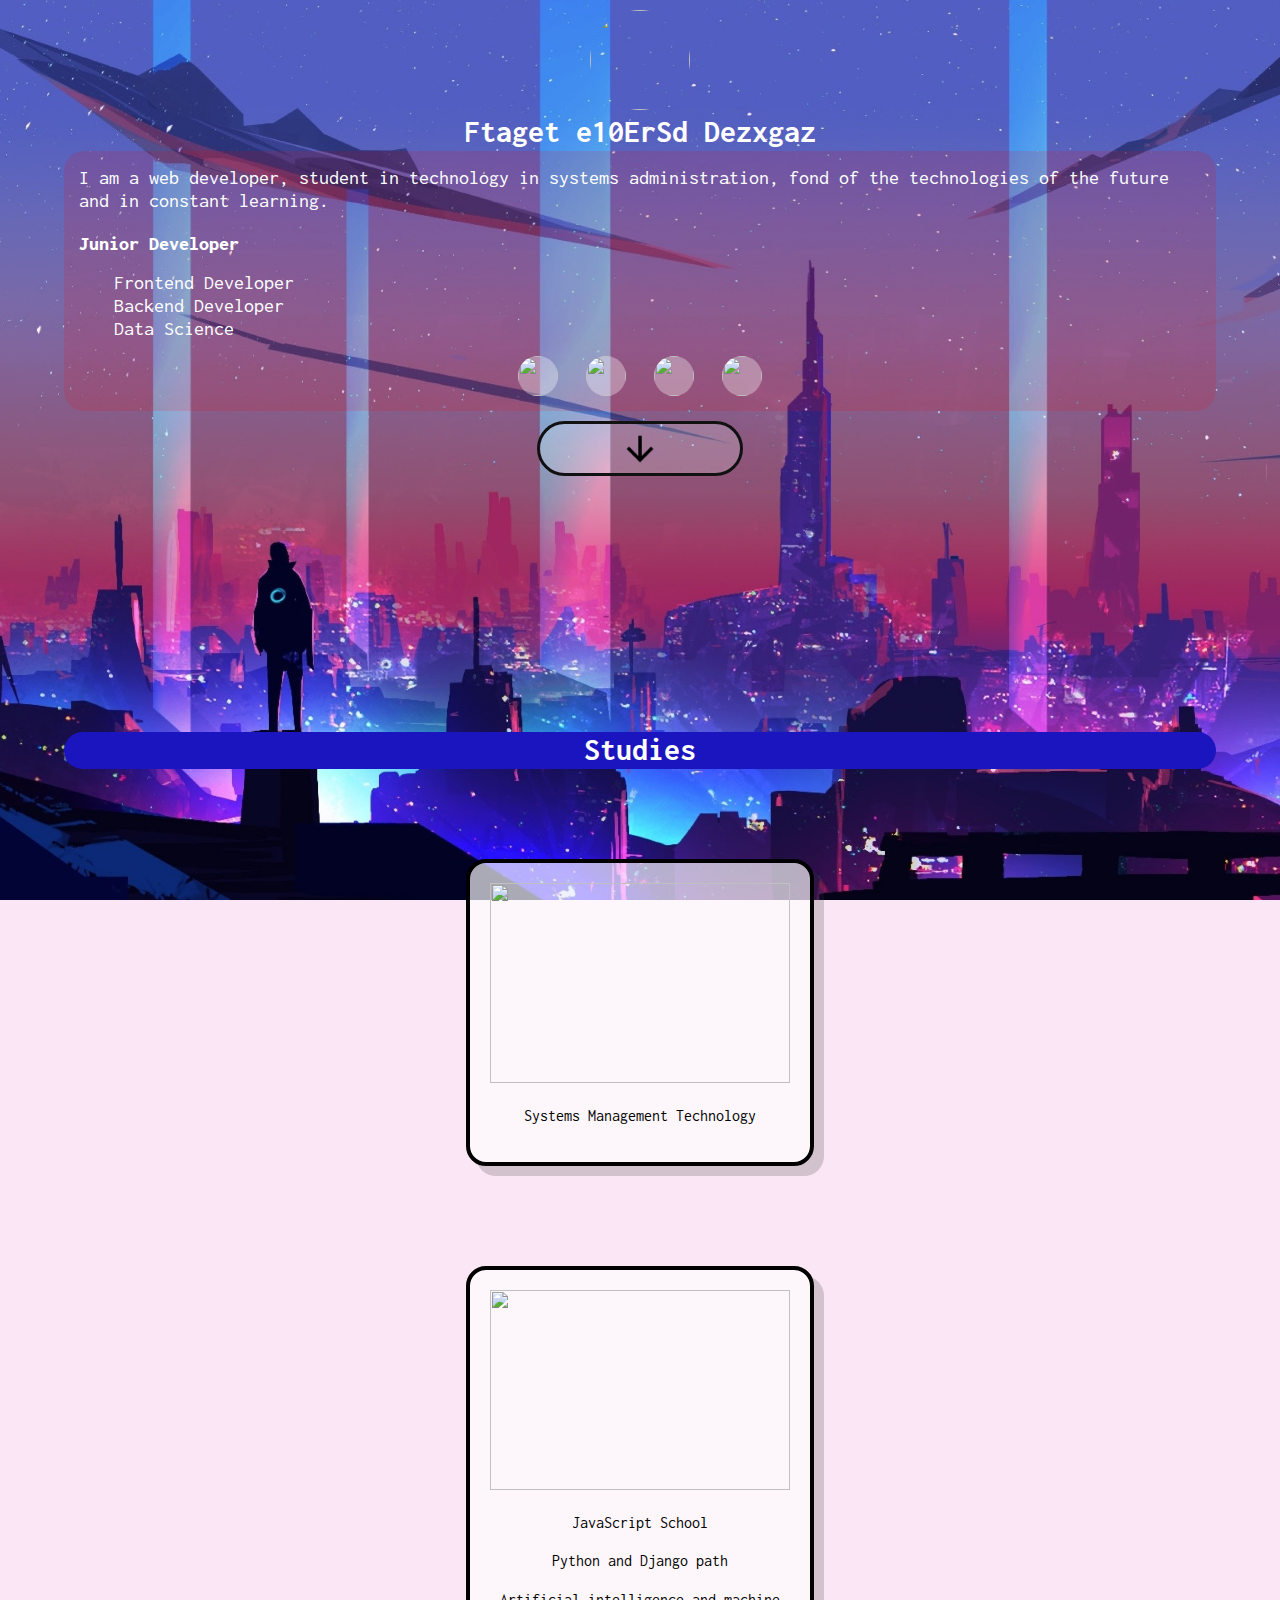
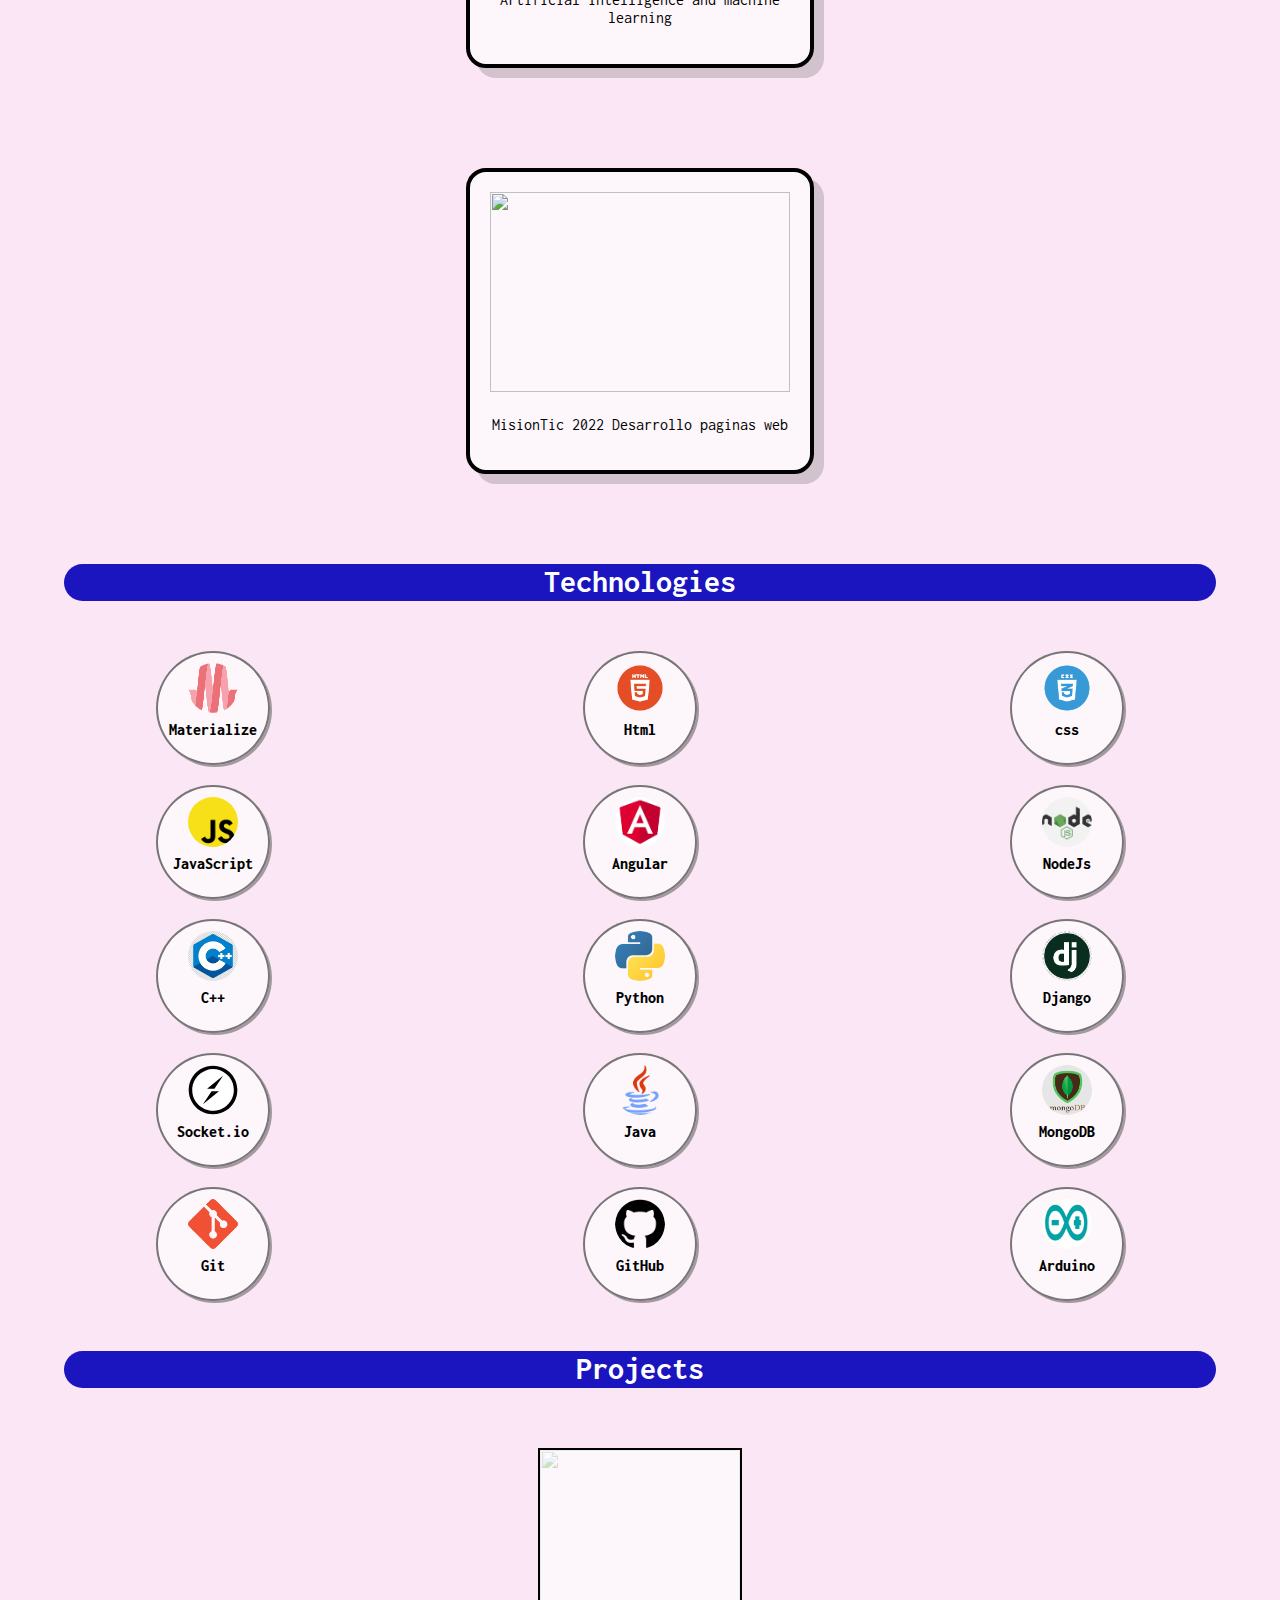
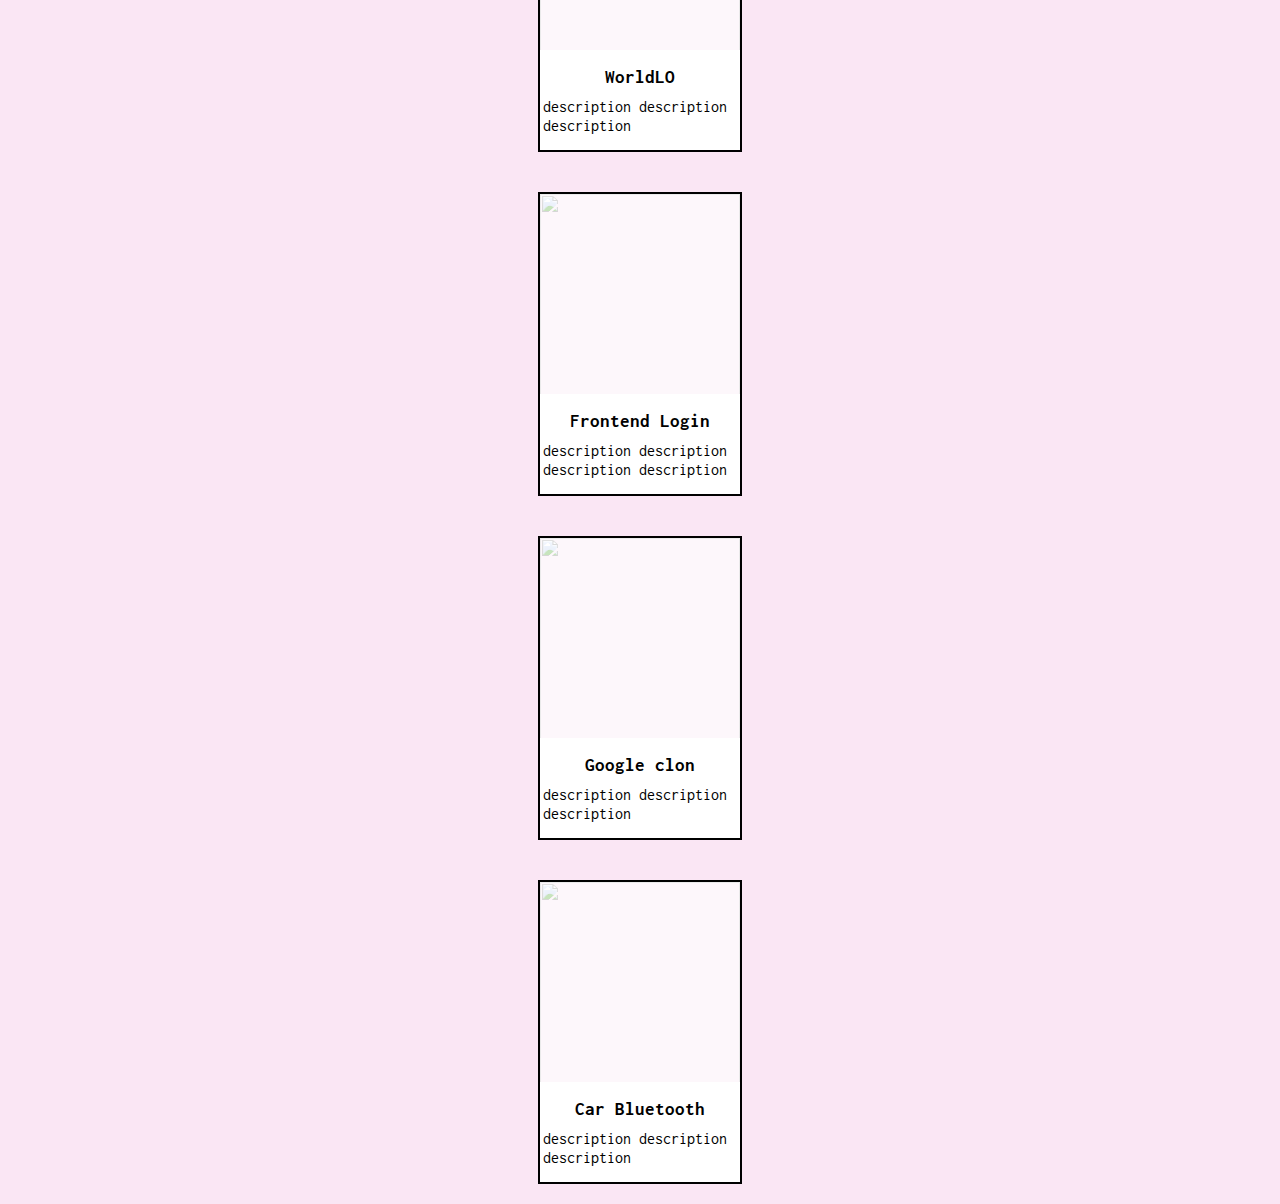
==== index.html @ ae8db6a9 "Segunda actualizacion" ====
<!DOCTYPE html>
<html lang="en">

<head>
  <meta charset="UTF-8" />
  <meta http-equiv="X-UA-Compatible" content="IE=edge" />
  <meta name="viewport" content="width=device-width, initial-scale=1.0" />
  <title>Portafolio</title>
  <meta name="description"
    content="Portafolio of Felipe Gallego, Web developer and actually student of differents universitys and platzi" />
  <meta name="author" content="Felipe Gallego" />
  <meta name="copyright" content="Felipe Gallego" />
  <link rel="stylesheet" href="./css/normalize.css">
  <link rel="stylesheet" href="./css/main.css">
  <link rel="preconnect" href="https://fonts.gstatic.com">
  <link href="https://fonts.googleapis.com/css2?family=Inconsolata:wght@300;400;500;700&display=swap" rel="stylesheet">
</head>

<body>
  <header>
    <div class="presentation">
      <div class="presentation__wallpaper">
        <img src="./Resources/5687474.jpg" alt="">
      </div>

      <div class="presentation__content">
        <div class="presentation__content__top">
          <img
            src="https://external-preview.redd.it/i92PoLGpy946hW84aJT8bLN7tHI4CmF3n9l4j9r4QoA.jpg?auto=webp&s=1ff69bd7dfc0be68f6e6a6dbe15132f126f3ea2c"
            alt="">
          <h1> </h1>
        </div>
        <div class="presentation__content__center">
          <p>I am a web developer, student in technology in systems administration, fond of the technologies of the
            future and in constant learning.</p>
          <p class="Subtitle">Junior Developer</p>
          <ul>
            <li>Frontend Developer</li>
            <li>Backend Developer</li>
            <li>Data Science</li>
          </ul>
          <div class="presentation__content__down">
            <div>
              <a target="_blank" href="https://platzi.com/p/felipegallego/"><img
                  src="https://static.platzi.com/media/avatars/Platzi-f730e65b-e92b-44d3-81c0-5c59c4dc4658.png"
                  alt=""></a>
              <a target="_blank" href="https://twitter.com/SrOpaug"><img
                  src="http://assets.stickpng.com/images/580b57fcd9996e24bc43c53e.png" alt=""></a>
              <a target="_blank" href="https://github.com/felipegallegoramirez"><img
                  src="https://image.flaticon.com/icons/png/512/25/25231.png" alt=""></a>
              <a target="_blank" href="https://www.linkedin.com/in/felipe-gallego-ramirez-116b641a8/"><img
                  src="https://upload.wikimedia.org/wikipedia/commons/thumb/c/ca/LinkedIn_logo_initials.png/768px-LinkedIn_logo_initials.png"
                  alt=""></a>
            </div>
          </div>
        </div>

      </div>
      <div class="flecha">
        <div class="flecha_div">
          <a href="#next">
            <div><img src="./Resources/outline_arrow_downward_black_24dp.png" alt=""></div>
          </a>
        </div>
      </div>
    </div>
  </header>



  <main>
    <section class="studies">
      <h1 id="next" class="title--sections">Studies</h1>
      <div class="studies__containers">
        <div>
          <div>
            <img
              src="https://upload.wikimedia.org/wikipedia/commons/thumb/7/76/Logo_del_Polit%C3%A9cnico_Grancolombiano.svg/1200px-Logo_del_Polit%C3%A9cnico_Grancolombiano.svg.png"
              alt="">
            <p>Systems Management Technology</p>
          </div>
        </div>
        <div>
          <div>
            <img src="https://miro.medium.com/max/3840/1*rrRcaZKZsjerUveQqTSx7A.png" alt="">
            <p>JavaScript School</p>
            <p>Python and Django path</p>
            <p>Artificial intelligence and machine learning</p>
          </div>
        </div>
        <div>
          <div>
            <img
              src="https://media-exp1.licdn.com/dms/image/C4E0BAQF6-sFe3zup7g/company-logo_200_200/0/1519889288046?e=2159024400&v=beta&t=d3ztFXNifqJKcM8af3lIqfwJxwmlXpK3NbrlP4_4g4Q"
              alt="">
            <p>MisionTic 2022 Desarrollo paginas web</p>
          </div>
        </div>
      </div>
    </section>

    <section class="technologies">
      <h1 class="title--sections">Technologies</h1>
      <div class="technologies_container">
        <div>
          <img src="./Resources/Iconos/materialize-logo-0FCAD8A6F8-seeklogo.com.png" alt="">
          <p>Materialize</p>
        </div>
        <div>
          <img src="./Resources/Iconos/descargar.png" alt="">
          <p>Html</p>
        </div>
        <div>
          <img src="./Resources/Iconos/descargar (2).png" alt="">
          <p>css</p>
        </div>
        <div>
          <img src="./Resources/Iconos/480px-Unofficial_JavaScript_logo_2.svg.png" alt="">
          <p>JavaScript</p>
        </div>
        <div>
          <img src="./Resources/Iconos/descargar (1).png" alt="">
          <p>Angular</p>
        </div>
        <div>
          <img src="./Resources/Iconos/node-js-736399_960_720.png" alt="">
          <p>NodeJs</p>
        </div>
        <div>
          <img src="./Resources/Iconos/a2dc3249364449a49f01a6275d277b8c.jpg" alt="">
          <p>C++</p>
        </div>
        <div>
          <img src="./Resources/Iconos/768px-Python-logo-notext.svg.png" alt="">
          <p>Python</p>
        </div>
        <div>
          <img
            src="./Resources/Iconos/gratis-png-django-desarrollo-web-framework-web-python-software-framework-django-thumbnail.png"
            alt="">
          <p>Django</p>
        </div>
        <div>
          <img src="./Resources/Iconos/socket-io.svg" alt="">
          <p>Socket.io</p>
        </div>
        <div>
          <img src="./Resources/Iconos/226777.png" alt="">
          <p>Java</p>
        </div>
        <div>
          <img src="./Resources/Iconos/mongodb-java-spring.jpg" alt="">
          <p>MongoDB</p>
        </div>
        <div>
          <img src="./Resources/Iconos/Logo-de-Git.png" alt="">
          <p>Git</p>
        </div>
        <div>
          <img src="./Resources/Iconos/25231.png" alt="">
          <p>GitHub</p>
        </div>
        <div>
          <img src="./Resources/Iconos/arduino-logo.jpg" alt="">
          <p>Arduino</p>
        </div>
      </div>
    </section>


    <section class="projects">
      <h1 class="title--sections">Projects</h1>
      <div class="projects__container">



        <div class="projects__container__card">
          <div class="card--image">
            <img src="https://image.shutterstock.com/image-vector/img-file-document-icon-260nw-1356823577.jpg" alt="">
          </div>

          <a href="">
            <div class="card--content">
              <div class="card--content__div">
                <h3>WorldLO</h3>
                <p>description description description</p>
                <div>
                  <img src="./Resources/Iconos/descargar (1).png" alt="">
                  <img src="./Resources/Iconos/materialize-logo-0FCAD8A6F8-seeklogo.com.png" alt="">
                  <img src=" ./Resources/Iconos/node-js-736399_960_720.png" alt="">
                  <img src="./Resources/Iconos/mongodb-java-spring.jpg" alt="">
                  <img src="./Resources/Iconos/socket-io.svg" alt="">
                </div>
              </div>
            </div>
          </a>
        </div>


        <div class="projects__container__card">
          <div class="card--image">
            <img src="https://image.shutterstock.com/image-vector/img-file-document-icon-260nw-1356823577.jpg" alt="">
          </div>

          <a href="">
            <div class="card--content">
              <div class="card--content__div">
                <h3>Frontend Login</h3>
                <p>description description description description</p>
                <div>
                  <img src="./Resources/Iconos/descargar.png" alt="">
                  <img src="./Resources/Iconos/descargar (2).png" alt="">
                  <img src="./Resources/Iconos/480px-Unofficial_JavaScript_logo_2.svg.png" alt="">
                </div>
              </div>
            </div>
          </a>
        </div>


        <div class="projects__container__card">
          <div class="card--image">
            <img src="https://image.shutterstock.com/image-vector/img-file-document-icon-260nw-1356823577.jpg" alt="">
          </div>

          <a href="">
            <div class="card--content">
              <div class="card--content__div">
                <h3>Google clon</h3>
                <p>description description description</p>
                <div>
                  <img src="./Resources/Iconos/descargar.png" alt="">
                  <img src="./Resources/Iconos/descargar (2).png" alt="">
                </div>
              </div>
            </div>
          </a>
        </div>


        <div class="projects__container__card">
          <div class="card--image">
            <img src="https://image.shutterstock.com/image-vector/img-file-document-icon-260nw-1356823577.jpg" alt="">
          </div>

          <a href="">
            <div class="card--content">
              <div class="card--content__div">
                <h3>Car Bluetooth</h3>
                <p>description description description</p>
                <div>
                  <img src="./Resources/Iconos/arduino-logo.jpg" alt="">
                </div>
              </div>
            </div>
          </a>
        </div>

      </div>
    </section>

    <section></section>

  </main>
  <footer>

  </footer>
</body>

</html>
---- css/main.css ----
* {
  scroll-behavior: smooth;
}
body {
  font-family: "Inconsolata", monospace;
  background-color: #d941b022;
}
body::-webkit-scrollbar {
  width: 0px;
}
.presentation {
  width: 100%;
  text-align: center;
}

.presentation__wallpaper {
  height: 100%;
  width: 100%;
  z-index: -20;
  position: absolute;
}

.presentation__wallpaper img {
  width: 100%;
  height: 100%;
  object-fit: cover;
}

.presentation__content {
  width: 90%;
  padding: 10px 20px;
  margin: auto;
}
.presentation__content p{
  margin: 5px;
}

.presentation__content__top {
  text-align: center;
}

.presentation__content__top h1::before {
  animation: texto 3s;
  content: "Ftaget e10ErSd Dezxgaz";
  animation-fill-mode: forwards;
}
@keyframes texto {
  10% {
    content: "Ftaget e10ErSd Dezxgaz";
  }
  20% {
    content: "Fetjhz 0abOueC Fgwmfez";
  }
  30% {
    content: "FelU56 sAxfmAc Fgwurez";
  }
  40% {
    content: "Felihz Budmlgh Fgoirez";
  }
  50% {
    content: "Felipz Z9jPuOH Fkmirez";
  }
  60% {
    content: "Felipe Pkm2idv Tamirez";
  }
  70% {
    content: "Felipe M5306I8 Ramirez";
  }
  80% {
    content: "Felipe Gadmeho Ramirez";
  }
  90% {
    content: "Felipe Galrtgo Ramirez";
  }
  100% {
    content: "Felipe Gallego Ramirez";
  }
}
.presentation__content__top img {
  width: 100px;
  height: 100px;
  border-radius: 50%;
}
.presentation__content__top h1 {
  margin: 0px 20px 0px 20px;
  color: #fff;
}

.presentation__content__center {
  background-color: rgba(255, 0, 0, 0.133);
  border-radius: 20px;
  padding: 10px;
  text-align: start;
}

.presentation__content__center p {
  font-size: 20px;
  color: white;
  margin-block-end: 20px;
}
.presentation__content__center .Subtitle {
  font-weight: 800;
  margin-block-end: 10px;
}

.presentation__content__center ul li {
  font-size: 20px;
  color: white;

  list-style: none;
}
.presentation__content__down {
  text-align: center;
}

.presentation__content__down div img {
  border-radius: 50%;
  width: 40px;
  height: 40px;
  background-color: #fff5;
  margin: 0px 10px;
}

.flecha_div {
  padding: 0px;
  text-align: center;
  margin: 0px;
}
.flecha_div div {
  width: 200px;
  margin: auto;
  background-color: #fff3;
  border-radius: 40px;
  border: 3px solid #111;
  animation-duration: 4s;
  animation-name: flechas;
  animation-iteration-count: infinite;
}

.flecha_div img {
  margin-top: 5px;
  width: 40px;
  height: 40px;
  border-radius: 20px;
  background-color: none;
}

@keyframes flechas {
  50% {
    transform: translateY(40px);
  }
  100% {
    transform: translateY(0px);
  }
}

.studies {
  margin-top: 20%;
  text-align: center;
}

.studies__containers {
  display: grid;
  grid-template-columns: repeat(1, 1fr);
}

.studies__containers div div img {
  height: 200px;
  max-width: 300px;
  width: 100%;
}
.studies__containers div div p {
  margin-top: 20px;
}
.studies__containers div div {
  border: 4px solid black;
  max-width: 300px;
  width: 80%;
  margin: 50px auto;
  padding: 20px;
  border-radius: 20px;
  box-shadow: 10px 10px #3333;
  background-color: #fffa;
}
.technologies {
  text-align: center;
}
.title--sections {
  width: 90%;
  background-color: #1B15BF;
  color: white;
  border-radius: 20px;
  margin: 40px auto;
}

.technologies_container {
  display: grid;
  grid-template-columns: repeat(3, 5fr);
}

.technologies_container div {
  margin: 10px auto;
  width: 110px;
  height: 110px;
  border-radius: 50%;
  border: 2px solid #333a;
  box-shadow: 2px 2px #5558;
  background-color: #fffa;
}

.technologies_container div img {
  margin-top: 10px;
  width: 50px;
  height: 50px;
  border-radius: 50%;
}

.technologies_container div p {
  margin: 0px;
  margin-top: 4px;
  font-weight:800;
}

.projects {
  text-align: center;
}

.projects__container{
  display: grid;
  grid-template-columns: repeat(1s, 5fr);
}
a{
  text-decoration: none;
  color: black;
}
.projects__container__card {
margin: 20px auto;
width: 200px;
height: 300px;
border: 2px solid black;
background-color: #fffa;
transition:1s all;
}

.projects__container__card .card--image {
  position: absolute;
  width: 200px;
  height: 300px;
  z-index: -100;
}

.projects__container__card .card--image img{
  margin: 0px;
  width: 100%;
  height: 100%;
  object-fit: cover;
}

.projects__container__card .card--content{
  height: 100%;
  width: 100%;
  display: flex;
  align-items: stretch;
  justify-content: flex-end;
  flex-direction: column;
  text-align: start;
  cursor: pointer;

}

.projects__container__card .card--content div{
  transition:1s all;
  padding: 17px 3px;
  box-sizing: border-box;
  background-color: #fff;
  overflow: hidden;
  max-height: 100px;
}

.projects__container__card .card--content h3{
  display: block;
  margin: 0px;
  text-align: center;
}
.projects__container__card .card--content p{
  display: block;
  margin: 0px;
  margin-top: 10px;
}

.projects__container__card:hover .card--content .card--content__div{
  height: 70%;
  max-height: 135px;
}
.projects__container__card:hover{
  background: linear-gradient(to bottom, #0001, #000a);;
}
.projects__container__card .card--content .card--content__div div{
  margin: auto;
}

.projects__container__card .card--content .card--content__div div img{
  width: 30px;
  height:30px;
  margin: auto;
}
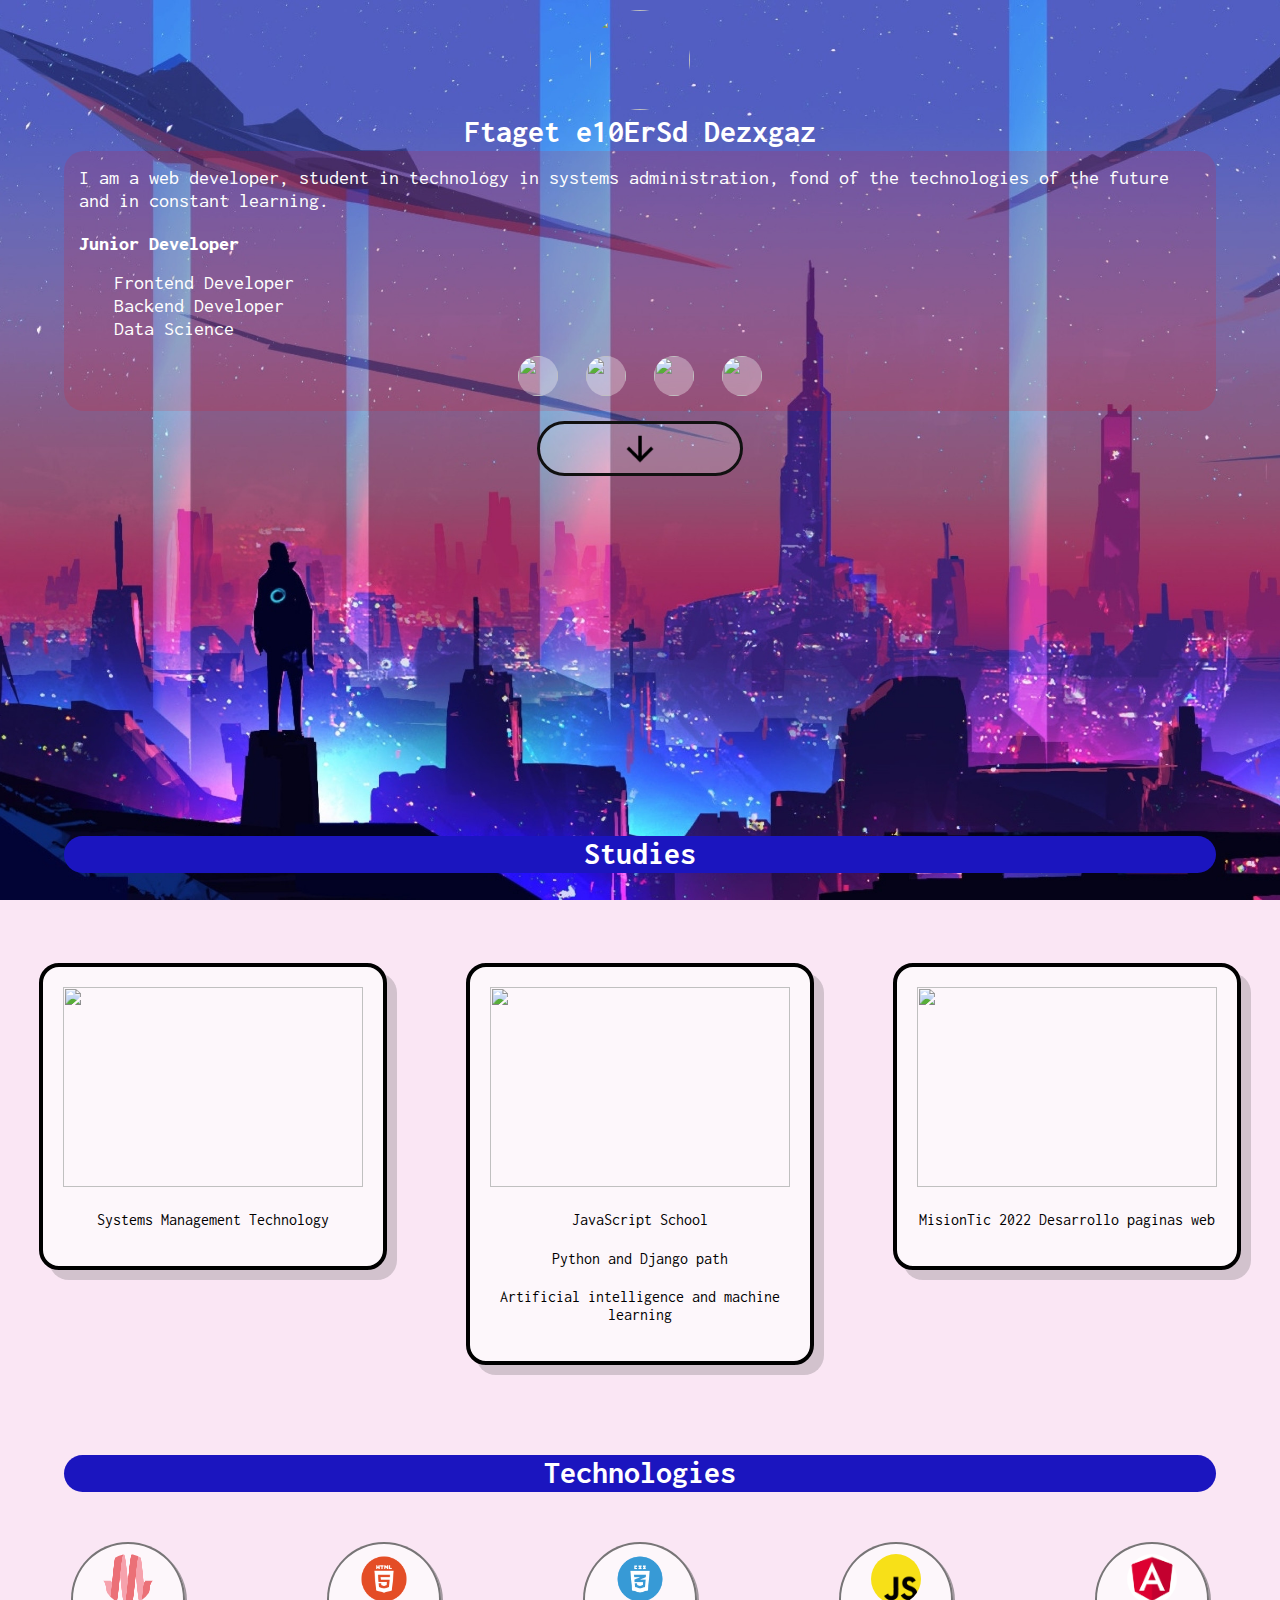
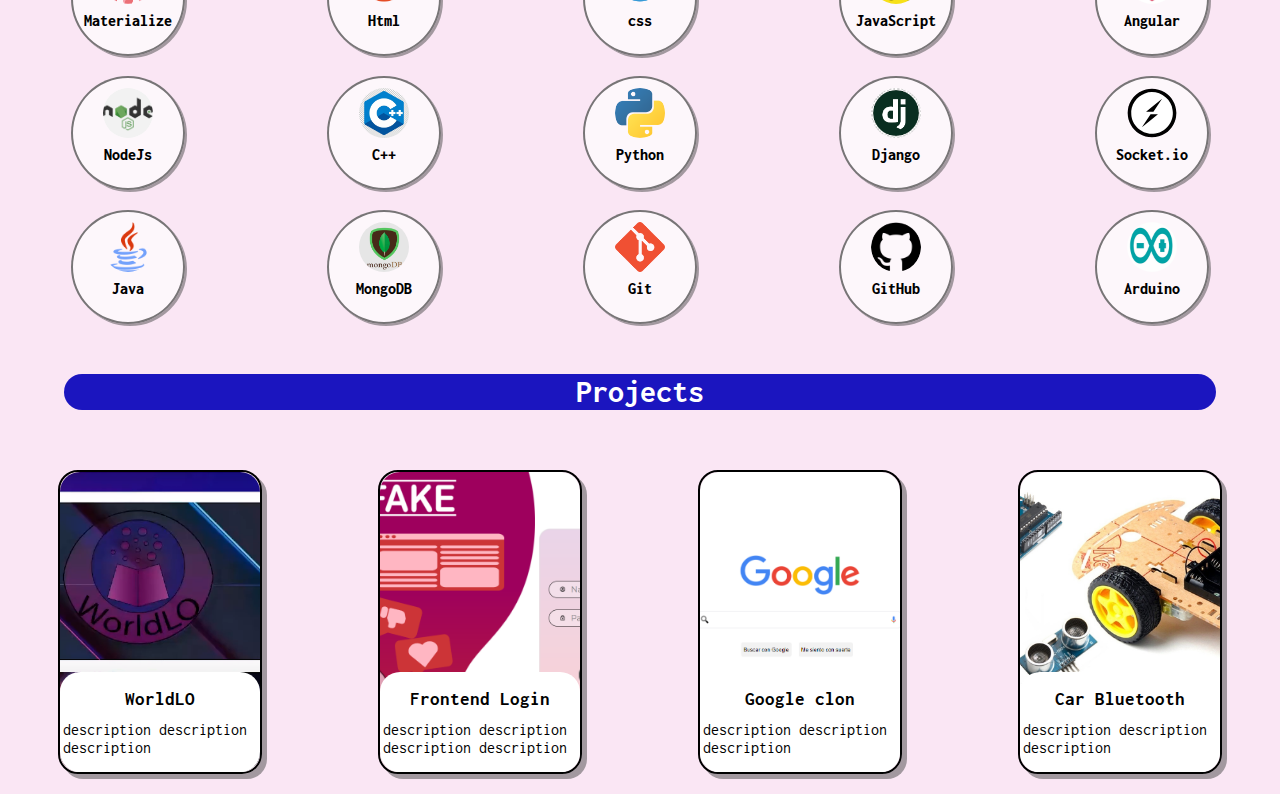
==== commit b793858a: "Final V1" ====
--- a/index.html
+++ b/index.html
@@ -70,7 +70,7 @@
 
   <main>
     <section class="studies">
-      <h1 id="next" class="title--sections">Studies</h1>
+      <h1 id="next" class="title--sections first">Studies</h1>
       <div class="studies__containers">
         <div>
           <div>
@@ -176,10 +176,10 @@
 
         <div class="projects__container__card">
           <div class="card--image">
-            <img src="https://image.shutterstock.com/image-vector/img-file-document-icon-260nw-1356823577.jpg" alt="">
-          </div>
-
-          <a href="">
+            <img src="./Resources/Proyectos/Captura de pantalla 2021-06-22 230929.png" alt="">
+          </div>
+
+          <a target="_blank" href="https://github.com/felipegallegoramirez/WorldLO">
             <div class="card--content">
               <div class="card--content__div">
                 <h3>WorldLO</h3>
@@ -199,10 +199,10 @@
 
         <div class="projects__container__card">
           <div class="card--image">
-            <img src="https://image.shutterstock.com/image-vector/img-file-document-icon-260nw-1356823577.jpg" alt="">
-          </div>
-
-          <a href="">
+            <img src="Resources/Proyectos/Captura de pantalla 2021-06-22 230628.png" alt="">
+          </div>
+
+          <a  target="_blank" href="https://felipegallegoramirez.github.io/Frontend-Noob/">
             <div class="card--content">
               <div class="card--content__div">
                 <h3>Frontend Login</h3>
@@ -220,10 +220,10 @@
 
         <div class="projects__container__card">
           <div class="card--image">
-            <img src="https://image.shutterstock.com/image-vector/img-file-document-icon-260nw-1356823577.jpg" alt="">
-          </div>
-
-          <a href="">
+            <img src="Resources/Proyectos/Captura de pantalla 2021-06-22 230530.png" alt="">
+          </div>
+
+          <a target="_blank" href="https://felipegallegoramirez.github.io/Google-Clon/">
             <div class="card--content">
               <div class="card--content__div">
                 <h3>Google clon</h3>
@@ -240,10 +240,10 @@
 
         <div class="projects__container__card">
           <div class="card--image">
-            <img src="https://image.shutterstock.com/image-vector/img-file-document-icon-260nw-1356823577.jpg" alt="">
-          </div>
-
-          <a href="">
+            <img src="/Resources/Proyectos/Kit2WDC.jpg" alt="">
+          </div>
+
+          <a target="_blank" href="https://github.com/felipegallegoramirez/Carro-Bluetooth">
             <div class="card--content">
               <div class="card--content__div">
                 <h3>Car Bluetooth</h3>
--- a/css/main.css
+++ b/css/main.css
@@ -31,7 +31,7 @@
   padding: 10px 20px;
   margin: auto;
 }
-.presentation__content p{
+.presentation__content p {
   margin: 5px;
 }
 
@@ -187,10 +187,14 @@
 }
 .title--sections {
   width: 90%;
-  background-color: #1B15BF;
+  background-color: #1b15bf;
   color: white;
   border-radius: 20px;
-  margin: 40px auto;
+  margin: 40px auto 40px auto;
+}
+
+.first {
+  margin: 40vh auto 40px auto;
 }
 
 .technologies_container {
@@ -218,28 +222,30 @@
 .technologies_container div p {
   margin: 0px;
   margin-top: 4px;
-  font-weight:800;
+  font-weight: 800;
 }
 
 .projects {
   text-align: center;
 }
 
-.projects__container{
+.projects__container {
   display: grid;
   grid-template-columns: repeat(1s, 5fr);
 }
-a{
+a {
   text-decoration: none;
   color: black;
 }
 .projects__container__card {
-margin: 20px auto;
-width: 200px;
-height: 300px;
-border: 2px solid black;
-background-color: #fffa;
-transition:1s all;
+  margin: 20px auto;
+  width: 200px;
+  height: 300px;
+  border: 2px solid black;
+  border-radius: 20px;
+  box-shadow: #5558 5px 5px;
+  background-color: #fff0;
+  transition: 1s all;
 }
 
 .projects__container__card .card--image {
@@ -249,14 +255,15 @@
   z-index: -100;
 }
 
-.projects__container__card .card--image img{
+.projects__container__card .card--image img {
+  border-radius: 20px;
   margin: 0px;
   width: 100%;
   height: 100%;
   object-fit: cover;
 }
 
-.projects__container__card .card--content{
+.projects__container__card .card--content {
   height: 100%;
   width: 100%;
   display: flex;
@@ -265,42 +272,60 @@
   flex-direction: column;
   text-align: start;
   cursor: pointer;
-
-}
-
-.projects__container__card .card--content div{
-  transition:1s all;
+}
+
+.projects__container__card .card--content div {
+  transition: 1s all;
   padding: 17px 3px;
   box-sizing: border-box;
   background-color: #fff;
   overflow: hidden;
   max-height: 100px;
-}
-
-.projects__container__card .card--content h3{
+  border-radius: 20px;
+}
+
+.projects__container__card .card--content h3 {
   display: block;
   margin: 0px;
   text-align: center;
 }
-.projects__container__card .card--content p{
+.projects__container__card .card--content p {
   display: block;
   margin: 0px;
   margin-top: 10px;
 }
 
-.projects__container__card:hover .card--content .card--content__div{
+.projects__container__card:hover .card--content .card--content__div {
   height: 70%;
   max-height: 135px;
 }
-.projects__container__card:hover{
-  background: linear-gradient(to bottom, #0001, #000a);;
-}
-.projects__container__card .card--content .card--content__div div{
+.projects__container__card:hover {
+  background: linear-gradient(to bottom, #0001, #000a);
+}
+.projects__container__card .card--content .card--content__div div {
   margin: auto;
 }
 
-.projects__container__card .card--content .card--content__div div img{
+.projects__container__card .card--content .card--content__div div img {
   width: 30px;
-  height:30px;
+  height: 30px;
   margin: auto;
-}+}
+
+@media (min-width: 600px) {
+  .projects__container {
+    grid-template-columns: repeat(2, 5fr);
+  }
+}
+
+@media (min-width: 900px) {
+  .technologies_container {
+    grid-template-columns: repeat(5, 5fr);
+  }
+  .projects__container {
+    grid-template-columns: repeat(4, 5fr);
+  }
+  .studies__containers {
+    grid-template-columns: repeat(3, 1fr);
+  }
+}
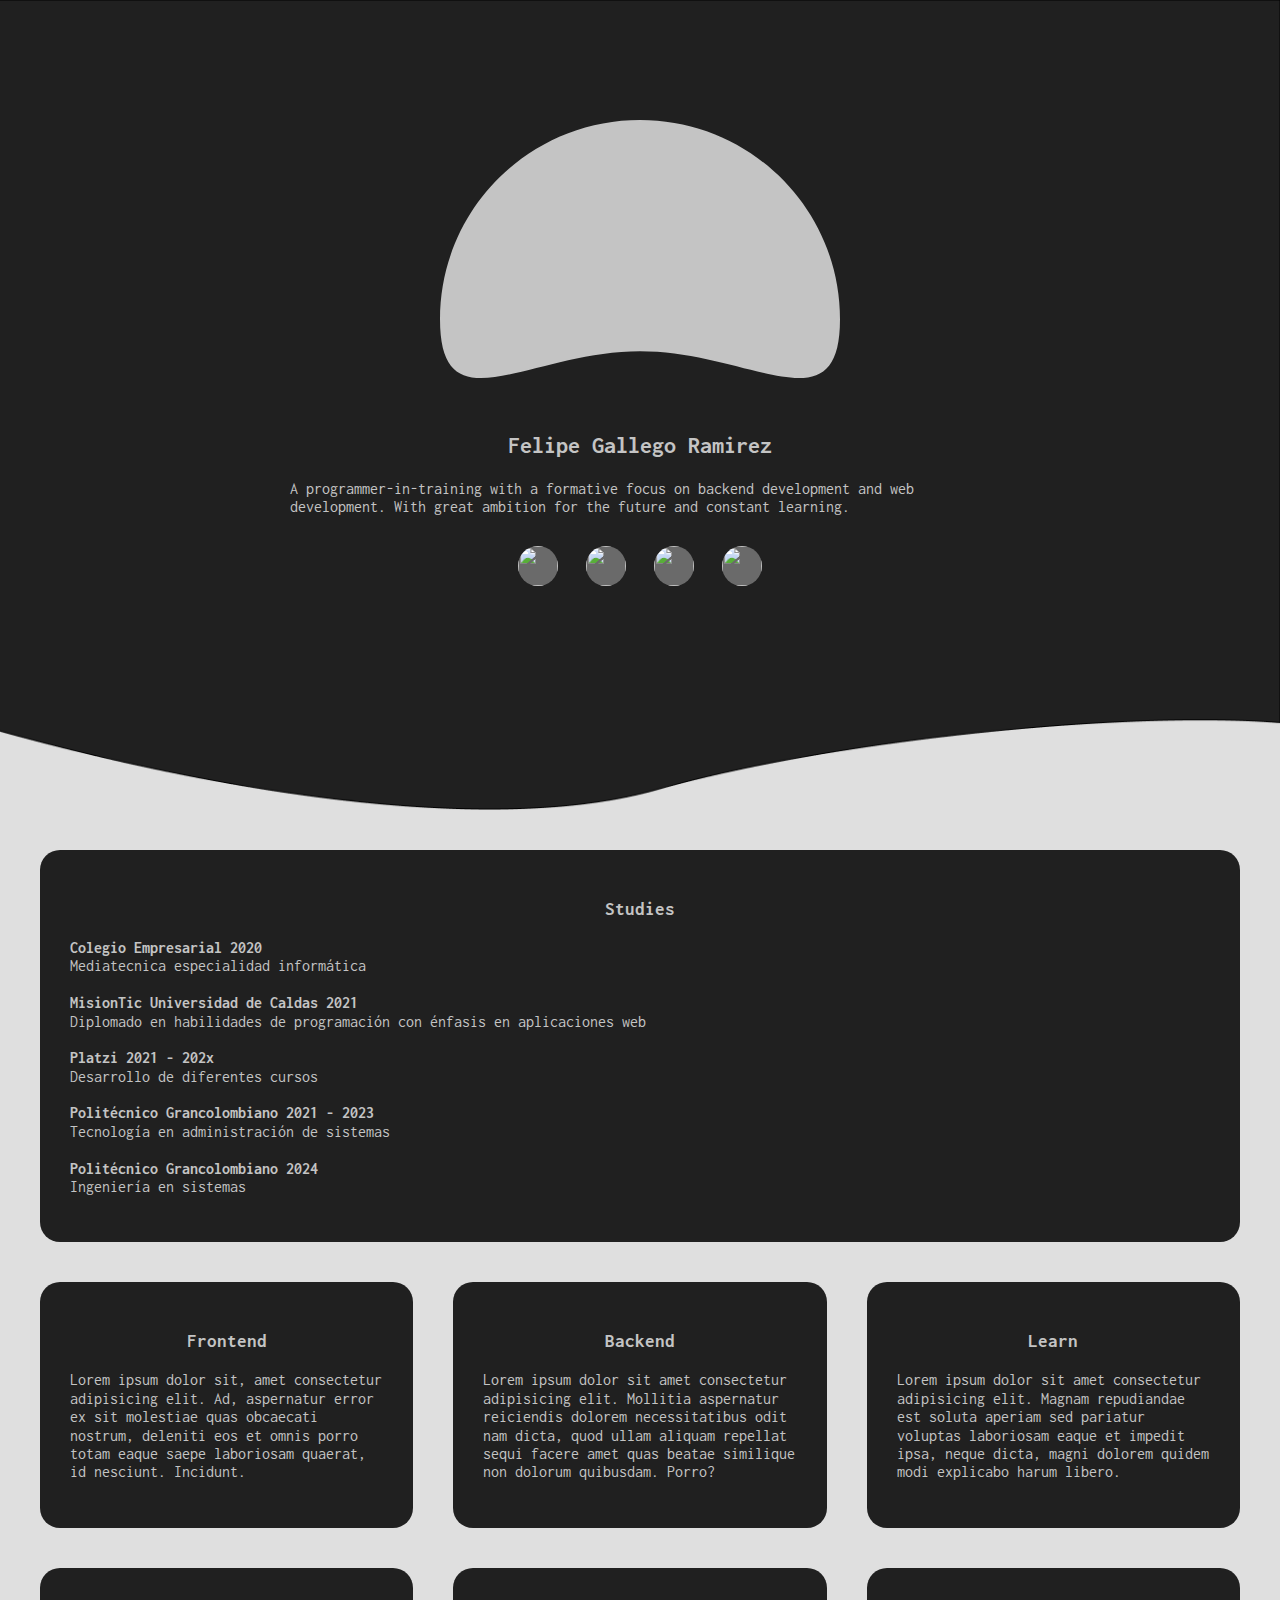
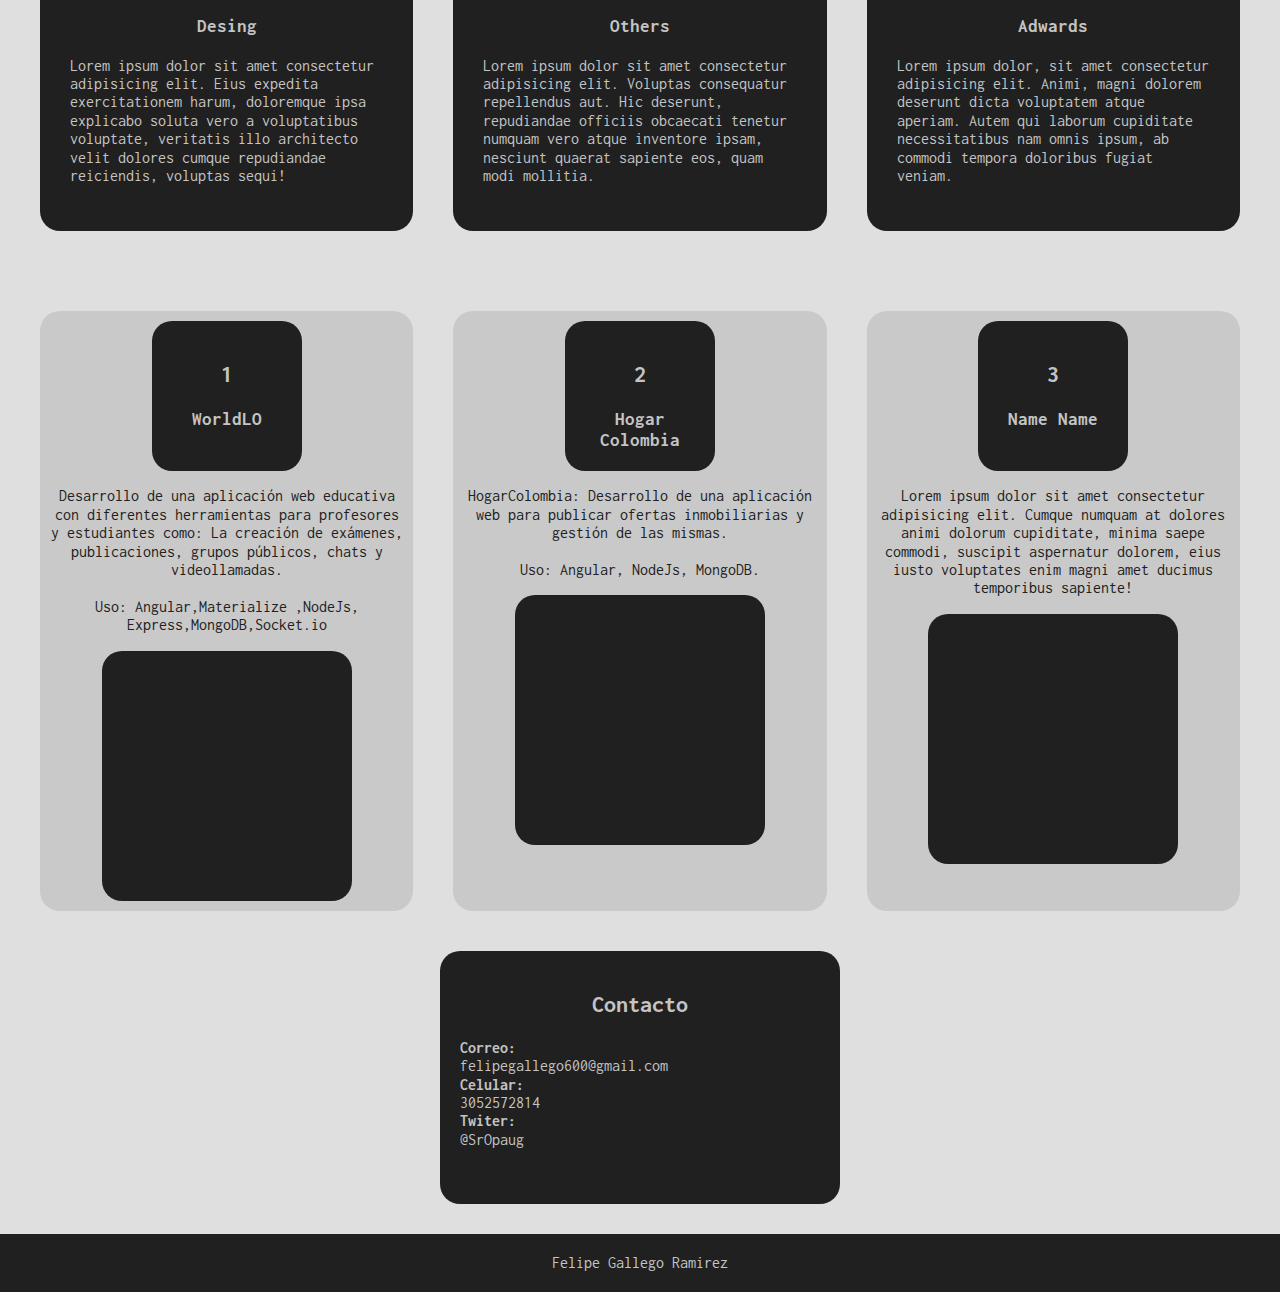
==== commit 6eb59417: "Version 2.0" ====
--- a/index.html
+++ b/index.html
@@ -7,264 +7,137 @@
   <meta name="viewport" content="width=device-width, initial-scale=1.0" />
   <title>Portafolio</title>
   <meta name="description"
-    content="Portafolio of Felipe Gallego, Web developer and actually student of differents universitys and platzi" />
+    content="A programmer-in-training with a formative focus on backend development and web development. With great ambition for the future and constant learning." />
   <meta name="author" content="Felipe Gallego" />
   <meta name="copyright" content="Felipe Gallego" />
   <link rel="stylesheet" href="./css/normalize.css">
   <link rel="stylesheet" href="./css/main.css">
   <link rel="preconnect" href="https://fonts.gstatic.com">
   <link href="https://fonts.googleapis.com/css2?family=Inconsolata:wght@300;400;500;700&display=swap" rel="stylesheet">
+
+
 </head>
 
 <body>
   <header>
-    <div class="presentation">
-      <div class="presentation__wallpaper">
-        <img src="./Resources/5687474.jpg" alt="">
-      </div>
-
-      <div class="presentation__content">
-        <div class="presentation__content__top">
-          <img
-            src="https://external-preview.redd.it/i92PoLGpy946hW84aJT8bLN7tHI4CmF3n9l4j9r4QoA.jpg?auto=webp&s=1ff69bd7dfc0be68f6e6a6dbe15132f126f3ea2c"
-            alt="">
-          <h1> </h1>
-        </div>
-        <div class="presentation__content__center">
-          <p>I am a web developer, student in technology in systems administration, fond of the technologies of the
-            future and in constant learning.</p>
-          <p class="Subtitle">Junior Developer</p>
-          <ul>
-            <li>Frontend Developer</li>
-            <li>Backend Developer</li>
-            <li>Data Science</li>
-          </ul>
-          <div class="presentation__content__down">
-            <div>
-              <a target="_blank" href="https://platzi.com/p/felipegallego/"><img
-                  src="https://static.platzi.com/media/avatars/Platzi-f730e65b-e92b-44d3-81c0-5c59c4dc4658.png"
-                  alt=""></a>
-              <a target="_blank" href="https://twitter.com/SrOpaug"><img
-                  src="http://assets.stickpng.com/images/580b57fcd9996e24bc43c53e.png" alt=""></a>
-              <a target="_blank" href="https://github.com/felipegallegoramirez"><img
-                  src="https://image.flaticon.com/icons/png/512/25/25231.png" alt=""></a>
-              <a target="_blank" href="https://www.linkedin.com/in/felipe-gallego-ramirez-116b641a8/"><img
-                  src="https://upload.wikimedia.org/wikipedia/commons/thumb/c/ca/LinkedIn_logo_initials.png/768px-LinkedIn_logo_initials.png"
-                  alt=""></a>
-            </div>
-          </div>
-        </div>
-
-      </div>
-      <div class="flecha">
-        <div class="flecha_div">
-          <a href="#next">
-            <div><img src="./Resources/outline_arrow_downward_black_24dp.png" alt=""></div>
-          </a>
-        </div>
-      </div>
-    </div>
   </header>
 
+  <main>
+  </main>
+
+  <section class="top">
+    <img class="top__photo" src="./Resources/Ellipse 6.svg"/>
+    <h2>Felipe Gallego Ramirez</h2>
+    <p class="top__description">A programmer-in-training with a formative focus on backend development and web development. With great ambition for the future and constant learning.</p>
+    <div class="top__div">
+      <a target="_blank" href="https://platzi.com/p/felipegallego/"><img
+          src="https://static.platzi.com/media/avatars/Platzi-f730e65b-e92b-44d3-81c0-5c59c4dc4658.png"
+          alt=""></a>
+      <a target="_blank" href="https://twitter.com/SrOpaug"><img
+          src="http://assets.stickpng.com/images/580b57fcd9996e24bc43c53e.png" alt=""></a>
+      <a target="_blank" href="https://github.com/felipegallegoramirez"><img
+          src="https://image.flaticon.com/icons/png/512/25/25231.png" alt=""></a>
+      <a target="_blank" href="https://www.linkedin.com/in/felipe-gallego-ramirez-116b641a8/"><img
+          src="https://upload.wikimedia.org/wikipedia/commons/thumb/c/ca/LinkedIn_logo_initials.png/768px-LinkedIn_logo_initials.png"
+          alt=""></a>
+    </div>
+  </section>
 
 
-  <main>
-    <section class="studies">
-      <h1 id="next" class="title--sections first">Studies</h1>
-      <div class="studies__containers">
-        <div>
-          <div>
-            <img
-              src="https://upload.wikimedia.org/wikipedia/commons/thumb/7/76/Logo_del_Polit%C3%A9cnico_Grancolombiano.svg/1200px-Logo_del_Polit%C3%A9cnico_Grancolombiano.svg.png"
-              alt="">
-            <p>Systems Management Technology</p>
-          </div>
-        </div>
-        <div>
-          <div>
-            <img src="https://miro.medium.com/max/3840/1*rrRcaZKZsjerUveQqTSx7A.png" alt="">
-            <p>JavaScript School</p>
-            <p>Python and Django path</p>
-            <p>Artificial intelligence and machine learning</p>
-          </div>
-        </div>
-        <div>
-          <div>
-            <img
-              src="https://media-exp1.licdn.com/dms/image/C4E0BAQF6-sFe3zup7g/company-logo_200_200/0/1519889288046?e=2159024400&v=beta&t=d3ztFXNifqJKcM8af3lIqfwJxwmlXpK3NbrlP4_4g4Q"
-              alt="">
-            <p>MisionTic 2022 Desarrollo paginas web</p>
-          </div>
-        </div>
+  <section class="IAm">
+    <div class="IAm__first">
+      <h3>Studies</h3>
+      <p><b>Colegio Empresarial 2020</b><br>	Mediatecnica especialidad informática<br><br>
+        <b> MisionTic Universidad de Caldas 2021 </b>	<br>
+        Diplomado en habilidades de programación con énfasis en aplicaciones web<br><br>
+        <b> Platzi 2021 - 202x </b><br>	Desarrollo de diferentes cursos<br><br>
+        <b> Politécnico Grancolombiano 2021 - 2023 </b><br>	Tecnología en administración de sistemas<br><br>
+        <b> Politécnico Grancolombiano 2024 </b><br>	Ingeniería en sistemas</p>
+    </div>
+
+    <div>
+      <h3>Frontend</h3>
+      <p>Lorem ipsum dolor sit, amet consectetur adipisicing elit. Ad, aspernatur error ex sit molestiae quas obcaecati nostrum, deleniti eos et omnis porro totam eaque saepe laboriosam quaerat, id nesciunt. Incidunt.</p>
+    </div>
+    <div>
+      <h3>Backend</h3>
+      <p>Lorem ipsum dolor sit amet consectetur adipisicing elit. Mollitia aspernatur reiciendis dolorem necessitatibus odit nam dicta, quod ullam aliquam repellat sequi facere amet quas beatae similique non dolorum quibusdam. Porro?</p>
+    </div>
+    <div>
+      <h3>Learn</h3>
+      <p>Lorem ipsum dolor sit amet consectetur adipisicing elit. Magnam repudiandae est soluta aperiam sed pariatur voluptas laboriosam eaque et impedit ipsa, neque dicta, magni dolorem quidem modi explicabo harum libero.</p>
+    </div>
+    <div>
+      <h3>Desing</h3>
+      <p>Lorem ipsum dolor sit amet consectetur adipisicing elit. Eius expedita exercitationem harum, doloremque ipsa explicabo soluta vero a voluptatibus voluptate, veritatis illo architecto velit dolores cumque repudiandae reiciendis, voluptas sequi!</p>
+    </div>
+    <div>
+      <h3>Others</h3>
+      <p>Lorem ipsum dolor sit amet consectetur adipisicing elit. Voluptas consequatur repellendus aut. Hic deserunt, repudiandae officiis obcaecati tenetur numquam vero atque inventore ipsam, nesciunt quaerat sapiente eos, quam modi mollitia.</p>
+    </div>
+    <div>
+      <h3>Adwards</h3>
+      <p>Lorem ipsum dolor, sit amet consectetur adipisicing elit. Animi, magni dolorem deserunt dicta voluptatem atque aperiam. Autem qui laborum cupiditate necessitatibus nam omnis ipsum, ab commodi tempora doloribus fugiat veniam.</p>
+    </div>
+  </section>
+
+  <section class="projects">
+    <div>
+      <div>
+        <h2>1</h2>
+        <h3>WorldLO</h3>
       </div>
-    </section>
+      
+      <p>Desarrollo de una aplicación web educativa con diferentes herramientas para profesores y estudiantes como: La creación de exámenes, publicaciones, grupos públicos, chats y videollamadas.<br><br>
+        Uso: Angular,Materialize ,NodeJs, Express,MongoDB,Socket.io
+      </p>
 
-    <section class="technologies">
-      <h1 class="title--sections">Technologies</h1>
-      <div class="technologies_container">
-        <div>
-          <img src="./Resources/Iconos/materialize-logo-0FCAD8A6F8-seeklogo.com.png" alt="">
-          <p>Materialize</p>
-        </div>
-        <div>
-          <img src="./Resources/Iconos/descargar.png" alt="">
-          <p>Html</p>
-        </div>
-        <div>
-          <img src="./Resources/Iconos/descargar (2).png" alt="">
-          <p>css</p>
-        </div>
-        <div>
-          <img src="./Resources/Iconos/480px-Unofficial_JavaScript_logo_2.svg.png" alt="">
-          <p>JavaScript</p>
-        </div>
-        <div>
-          <img src="./Resources/Iconos/descargar (1).png" alt="">
-          <p>Angular</p>
-        </div>
-        <div>
-          <img src="./Resources/Iconos/node-js-736399_960_720.png" alt="">
-          <p>NodeJs</p>
-        </div>
-        <div>
-          <img src="./Resources/Iconos/a2dc3249364449a49f01a6275d277b8c.jpg" alt="">
-          <p>C++</p>
-        </div>
-        <div>
-          <img src="./Resources/Iconos/768px-Python-logo-notext.svg.png" alt="">
-          <p>Python</p>
-        </div>
-        <div>
-          <img
-            src="./Resources/Iconos/gratis-png-django-desarrollo-web-framework-web-python-software-framework-django-thumbnail.png"
-            alt="">
-          <p>Django</p>
-        </div>
-        <div>
-          <img src="./Resources/Iconos/socket-io.svg" alt="">
-          <p>Socket.io</p>
-        </div>
-        <div>
-          <img src="./Resources/Iconos/226777.png" alt="">
-          <p>Java</p>
-        </div>
-        <div>
-          <img src="./Resources/Iconos/mongodb-java-spring.jpg" alt="">
-          <p>MongoDB</p>
-        </div>
-        <div>
-          <img src="./Resources/Iconos/Logo-de-Git.png" alt="">
-          <p>Git</p>
-        </div>
-        <div>
-          <img src="./Resources/Iconos/25231.png" alt="">
-          <p>GitHub</p>
-        </div>
-        <div>
-          <img src="./Resources/Iconos/arduino-logo.jpg" alt="">
-          <p>Arduino</p>
-        </div>
+      <div class="projects__img"></div>
+    </div>
+
+    <div>
+      <div>
+        <h2>2</h2>
+        <h3>Hogar Colombia</h3>
       </div>
-    </section>
+      
+      <p>HogarColombia: Desarrollo de una aplicación web para publicar ofertas inmobiliarias y gestión de las mismas. <br><br>
+        Uso: Angular, NodeJs, MongoDB.
+      </p>
+
+      <div class="projects__img"></div>
+    </div>
+
+    <div>
+      <div>
+        <h2>3</h2>
+        <h3>Name Name</h3>
+      </div>
+      
+      <p>Lorem ipsum dolor sit amet consectetur adipisicing elit. Cumque numquam at dolores animi dolorum cupiditate, minima saepe commodi, suscipit aspernatur dolorem, eius iusto voluptates enim magni amet ducimus temporibus sapiente!</p>
+
+      <div class="projects__img"></div>
+    </div>
+
+  </section>
+    <div class="contact">
+      <h2>Contacto</h2>
+      <p><b>Correo:</b><br>
+        felipegallego600@gmail.com<br>
+        <b>Celular:</b><br>
+        3052572814<br>
+        <b>Twiter:</b><br>
+        @SrOpaug</p><br>
+    </div>
+  <section>
 
 
-    <section class="projects">
-      <h1 class="title--sections">Projects</h1>
-      <div class="projects__container">
+  </section>
+
+  <footer>
+    <p>Felipe Gallego Ramirez</p>
+  </footer>
 
 
-
-        <div class="projects__container__card">
-          <div class="card--image">
-            <img src="./Resources/Proyectos/Captura de pantalla 2021-06-22 230929.png" alt="">
-          </div>
-
-          <a target="_blank" href="https://github.com/felipegallegoramirez/WorldLO">
-            <div class="card--content">
-              <div class="card--content__div">
-                <h3>WorldLO</h3>
-                <p>description description description</p>
-                <div>
-                  <img src="./Resources/Iconos/descargar (1).png" alt="">
-                  <img src="./Resources/Iconos/materialize-logo-0FCAD8A6F8-seeklogo.com.png" alt="">
-                  <img src=" ./Resources/Iconos/node-js-736399_960_720.png" alt="">
-                  <img src="./Resources/Iconos/mongodb-java-spring.jpg" alt="">
-                  <img src="./Resources/Iconos/socket-io.svg" alt="">
-                </div>
-              </div>
-            </div>
-          </a>
-        </div>
-
-
-        <div class="projects__container__card">
-          <div class="card--image">
-            <img src="Resources/Proyectos/Captura de pantalla 2021-06-22 230628.png" alt="">
-          </div>
-
-          <a  target="_blank" href="https://felipegallegoramirez.github.io/Frontend-Noob/">
-            <div class="card--content">
-              <div class="card--content__div">
-                <h3>Frontend Login</h3>
-                <p>description description description description</p>
-                <div>
-                  <img src="./Resources/Iconos/descargar.png" alt="">
-                  <img src="./Resources/Iconos/descargar (2).png" alt="">
-                  <img src="./Resources/Iconos/480px-Unofficial_JavaScript_logo_2.svg.png" alt="">
-                </div>
-              </div>
-            </div>
-          </a>
-        </div>
-
-
-        <div class="projects__container__card">
-          <div class="card--image">
-            <img src="Resources/Proyectos/Captura de pantalla 2021-06-22 230530.png" alt="">
-          </div>
-
-          <a target="_blank" href="https://felipegallegoramirez.github.io/Google-Clon/">
-            <div class="card--content">
-              <div class="card--content__div">
-                <h3>Google clon</h3>
-                <p>description description description</p>
-                <div>
-                  <img src="./Resources/Iconos/descargar.png" alt="">
-                  <img src="./Resources/Iconos/descargar (2).png" alt="">
-                </div>
-              </div>
-            </div>
-          </a>
-        </div>
-
-
-        <div class="projects__container__card">
-          <div class="card--image">
-            <img src="/Resources/Proyectos/Kit2WDC.jpg" alt="">
-          </div>
-
-          <a target="_blank" href="https://github.com/felipegallegoramirez/Carro-Bluetooth">
-            <div class="card--content">
-              <div class="card--content__div">
-                <h3>Car Bluetooth</h3>
-                <p>description description description</p>
-                <div>
-                  <img src="./Resources/Iconos/arduino-logo.jpg" alt="">
-                </div>
-              </div>
-            </div>
-          </a>
-        </div>
-
-      </div>
-    </section>
-
-    <section></section>
-
-  </main>
-  <footer>
-
-  </footer>
 </body>
-
 </html>--- a/css/main.css
+++ b/css/main.css
@@ -1,331 +1,162 @@
+:root {
+  --white: #c4c4c4;
+  --black: #202020;
+  --gray: #C9C9C9;
+}
+
+
 * {
   scroll-behavior: smooth;
 }
 body {
   font-family: "Inconsolata", monospace;
-  background-color: #d941b022;
+  background-color: #DFDFDF;
 }
 body::-webkit-scrollbar {
   width: 0px;
 }
-.presentation {
+
+.top{
+  background-image: url("../Resources/Vector 1.png");
+  background-repeat: no-repeat;
+  background-size: 100% 90vh;
   width: 100%;
+  height: 90vh;
   text-align: center;
+  box-sizing: border-box;
+}
+h2 {
+  color:var(--white);
+}
+h3 {
+  color:var(--white);
+}
+p{
+  color:var(--white);
+  
 }
 
-.presentation__wallpaper {
-  height: 100%;
-  width: 100%;
-  z-index: -20;
-  position: absolute;
+.top__photo{
+  margin: 30px;
+  width: 60%;
+  max-width: 400px;
 }
 
-.presentation__wallpaper img {
-  width: 100%;
-  height: 100%;
-  object-fit: cover;
+.top__description{
+  width: 80%;
+  margin: auto;
+  text-align: left;
+  max-width: 700px;
 }
-
-.presentation__content {
-  width: 90%;
-  padding: 10px 20px;
-  margin: auto;
+.top__div {
+  margin: 30px;
 }
-.presentation__content p {
-  margin: 5px;
-}
-
-.presentation__content__top {
-  text-align: center;
-}
-
-.presentation__content__top h1::before {
-  animation: texto 3s;
-  content: "Ftaget e10ErSd Dezxgaz";
-  animation-fill-mode: forwards;
-}
-@keyframes texto {
-  10% {
-    content: "Ftaget e10ErSd Dezxgaz";
-  }
-  20% {
-    content: "Fetjhz 0abOueC Fgwmfez";
-  }
-  30% {
-    content: "FelU56 sAxfmAc Fgwurez";
-  }
-  40% {
-    content: "Felihz Budmlgh Fgoirez";
-  }
-  50% {
-    content: "Felipz Z9jPuOH Fkmirez";
-  }
-  60% {
-    content: "Felipe Pkm2idv Tamirez";
-  }
-  70% {
-    content: "Felipe M5306I8 Ramirez";
-  }
-  80% {
-    content: "Felipe Gadmeho Ramirez";
-  }
-  90% {
-    content: "Felipe Galrtgo Ramirez";
-  }
-  100% {
-    content: "Felipe Gallego Ramirez";
-  }
-}
-.presentation__content__top img {
-  width: 100px;
-  height: 100px;
-  border-radius: 50%;
-}
-.presentation__content__top h1 {
-  margin: 0px 20px 0px 20px;
-  color: #fff;
-}
-
-.presentation__content__center {
-  background-color: rgba(255, 0, 0, 0.133);
-  border-radius: 20px;
-  padding: 10px;
-  text-align: start;
-}
-
-.presentation__content__center p {
-  font-size: 20px;
-  color: white;
-  margin-block-end: 20px;
-}
-.presentation__content__center .Subtitle {
-  font-weight: 800;
-  margin-block-end: 10px;
-}
-
-.presentation__content__center ul li {
-  font-size: 20px;
-  color: white;
-
-  list-style: none;
-}
-.presentation__content__down {
-  text-align: center;
-}
-
-.presentation__content__down div img {
+.top__div img {
   border-radius: 50%;
   width: 40px;
   height: 40px;
   background-color: #fff5;
   margin: 0px 10px;
 }
+.IAm{
+  display: grid;
+  grid-template-columns: repeat(3, 1fr);
+  padding: 20px;
+}
 
-.flecha_div {
-  padding: 0px;
+.IAm > div{
+  grid-column: 1 / 4;
+  background-color: var(--black);
   text-align: center;
+  padding: 30px;
+  box-sizing: border-box;
+  margin: 20px;
+  border-radius: 20px;
+}
+
+.IAm > div >p{
+  text-align: left;
+  
+}
+
+.projects{
+  display: grid;
+  grid-template-columns: repeat(3, 1fr);
+  padding: 20px;
+}
+
+.projects > div{
+  grid-column: 1 / 4;
+  background-color: var(--gray);
+  text-align: center;
+  padding: 10px;
+  box-sizing: border-box;
+  margin: 20px;
+  border-radius: 20px;
+  min-height: 600px;
+}
+
+.projects >div > .projects__img{
+  width: 250px;
+  height: 250px;
+
+}
+.projects >div >p{
+  color: var(--black);
+}
+
+.projects > div >div{
+  background-color: var(--black);
+  height: 150px;
+  width: 150px;
+  margin: auto;
+  border-radius: 20px;
+  padding: 20px;
+  box-sizing: border-box;
+}
+
+.contact{
+  background-color: var(--black);
+  width: 80%;
+  margin: auto;
+  border-radius: 20px;
+  padding: 20px;
+  box-sizing: border-box;
+  max-width: 400px;
+}
+.contact>h2{
+  text-align: center;
+}
+footer{
+  text-align: center;
+  margin-block-start: 30px;
+  background-color: var(--black);
+  padding: 20px;
+
+}
+footer >p{
   margin: 0px;
 }
-.flecha_div div {
-  width: 200px;
-  margin: auto;
-  background-color: #fff3;
-  border-radius: 40px;
-  border: 3px solid #111;
-  animation-duration: 4s;
-  animation-name: flechas;
-  animation-iteration-count: infinite;
-}
 
-.flecha_div img {
-  margin-top: 5px;
-  width: 40px;
-  height: 40px;
-  border-radius: 20px;
-  background-color: none;
-}
+@media (min-width: 830px) {
 
-@keyframes flechas {
-  50% {
-    transform: translateY(40px);
+ .top{
+  padding: 10vh 0;
+ }
+  .IAm > div{
+    grid-column: auto;
   }
-  100% {
-    transform: translateY(0px);
+  .IAm > .IAm__first{
+    grid-column: 1 / 4;
+  }
+  .projects > div{
+    grid-column: auto;
   }
 }
 
-.studies {
-  margin-top: 20%;
-  text-align: center;
-}
-
-.studies__containers {
-  display: grid;
-  grid-template-columns: repeat(1, 1fr);
-}
-
-.studies__containers div div img {
-  height: 200px;
-  max-width: 300px;
-  width: 100%;
-}
-.studies__containers div div p {
-  margin-top: 20px;
-}
-.studies__containers div div {
-  border: 4px solid black;
-  max-width: 300px;
-  width: 80%;
-  margin: 50px auto;
-  padding: 20px;
-  border-radius: 20px;
-  box-shadow: 10px 10px #3333;
-  background-color: #fffa;
-}
-.technologies {
-  text-align: center;
-}
-.title--sections {
-  width: 90%;
-  background-color: #1b15bf;
-  color: white;
-  border-radius: 20px;
-  margin: 40px auto 40px auto;
-}
-
-.first {
-  margin: 40vh auto 40px auto;
-}
-
-.technologies_container {
-  display: grid;
-  grid-template-columns: repeat(3, 5fr);
-}
-
-.technologies_container div {
-  margin: 10px auto;
-  width: 110px;
-  height: 110px;
-  border-radius: 50%;
-  border: 2px solid #333a;
-  box-shadow: 2px 2px #5558;
-  background-color: #fffa;
-}
-
-.technologies_container div img {
-  margin-top: 10px;
-  width: 50px;
-  height: 50px;
-  border-radius: 50%;
-}
-
-.technologies_container div p {
-  margin: 0px;
-  margin-top: 4px;
-  font-weight: 800;
-}
-
-.projects {
-  text-align: center;
-}
-
-.projects__container {
-  display: grid;
-  grid-template-columns: repeat(1s, 5fr);
-}
-a {
-  text-decoration: none;
-  color: black;
-}
-.projects__container__card {
-  margin: 20px auto;
-  width: 200px;
-  height: 300px;
-  border: 2px solid black;
-  border-radius: 20px;
-  box-shadow: #5558 5px 5px;
-  background-color: #fff0;
-  transition: 1s all;
-}
-
-.projects__container__card .card--image {
-  position: absolute;
-  width: 200px;
-  height: 300px;
-  z-index: -100;
-}
-
-.projects__container__card .card--image img {
-  border-radius: 20px;
-  margin: 0px;
-  width: 100%;
-  height: 100%;
-  object-fit: cover;
-}
-
-.projects__container__card .card--content {
-  height: 100%;
-  width: 100%;
-  display: flex;
-  align-items: stretch;
-  justify-content: flex-end;
-  flex-direction: column;
-  text-align: start;
-  cursor: pointer;
-}
-
-.projects__container__card .card--content div {
-  transition: 1s all;
-  padding: 17px 3px;
-  box-sizing: border-box;
-  background-color: #fff;
-  overflow: hidden;
-  max-height: 100px;
-  border-radius: 20px;
-}
-
-.projects__container__card .card--content h3 {
-  display: block;
-  margin: 0px;
-  text-align: center;
-}
-.projects__container__card .card--content p {
-  display: block;
-  margin: 0px;
-  margin-top: 10px;
-}
-
-.projects__container__card:hover .card--content .card--content__div {
-  height: 70%;
-  max-height: 135px;
-}
-.projects__container__card:hover {
-  background: linear-gradient(to bottom, #0001, #000a);
-}
-.projects__container__card .card--content .card--content__div div {
-  margin: auto;
-}
-
-.projects__container__card .card--content .card--content__div div img {
-  width: 30px;
-  height: 30px;
-  margin: auto;
-}
-
-@media (min-width: 600px) {
-  .projects__container {
-    grid-template-columns: repeat(2, 5fr);
+@media (min-width: 1404px) {
+  .IAm > .IAm__first{
+    grid-column: 1 / 1;
+    grid-row: 1 / 4;
   }
-}
-
-@media (min-width: 900px) {
-  .technologies_container {
-    grid-template-columns: repeat(5, 5fr);
-  }
-  .projects__container {
-    grid-template-columns: repeat(4, 5fr);
-  }
-  .studies__containers {
-    grid-template-columns: repeat(3, 1fr);
-  }
-}
+}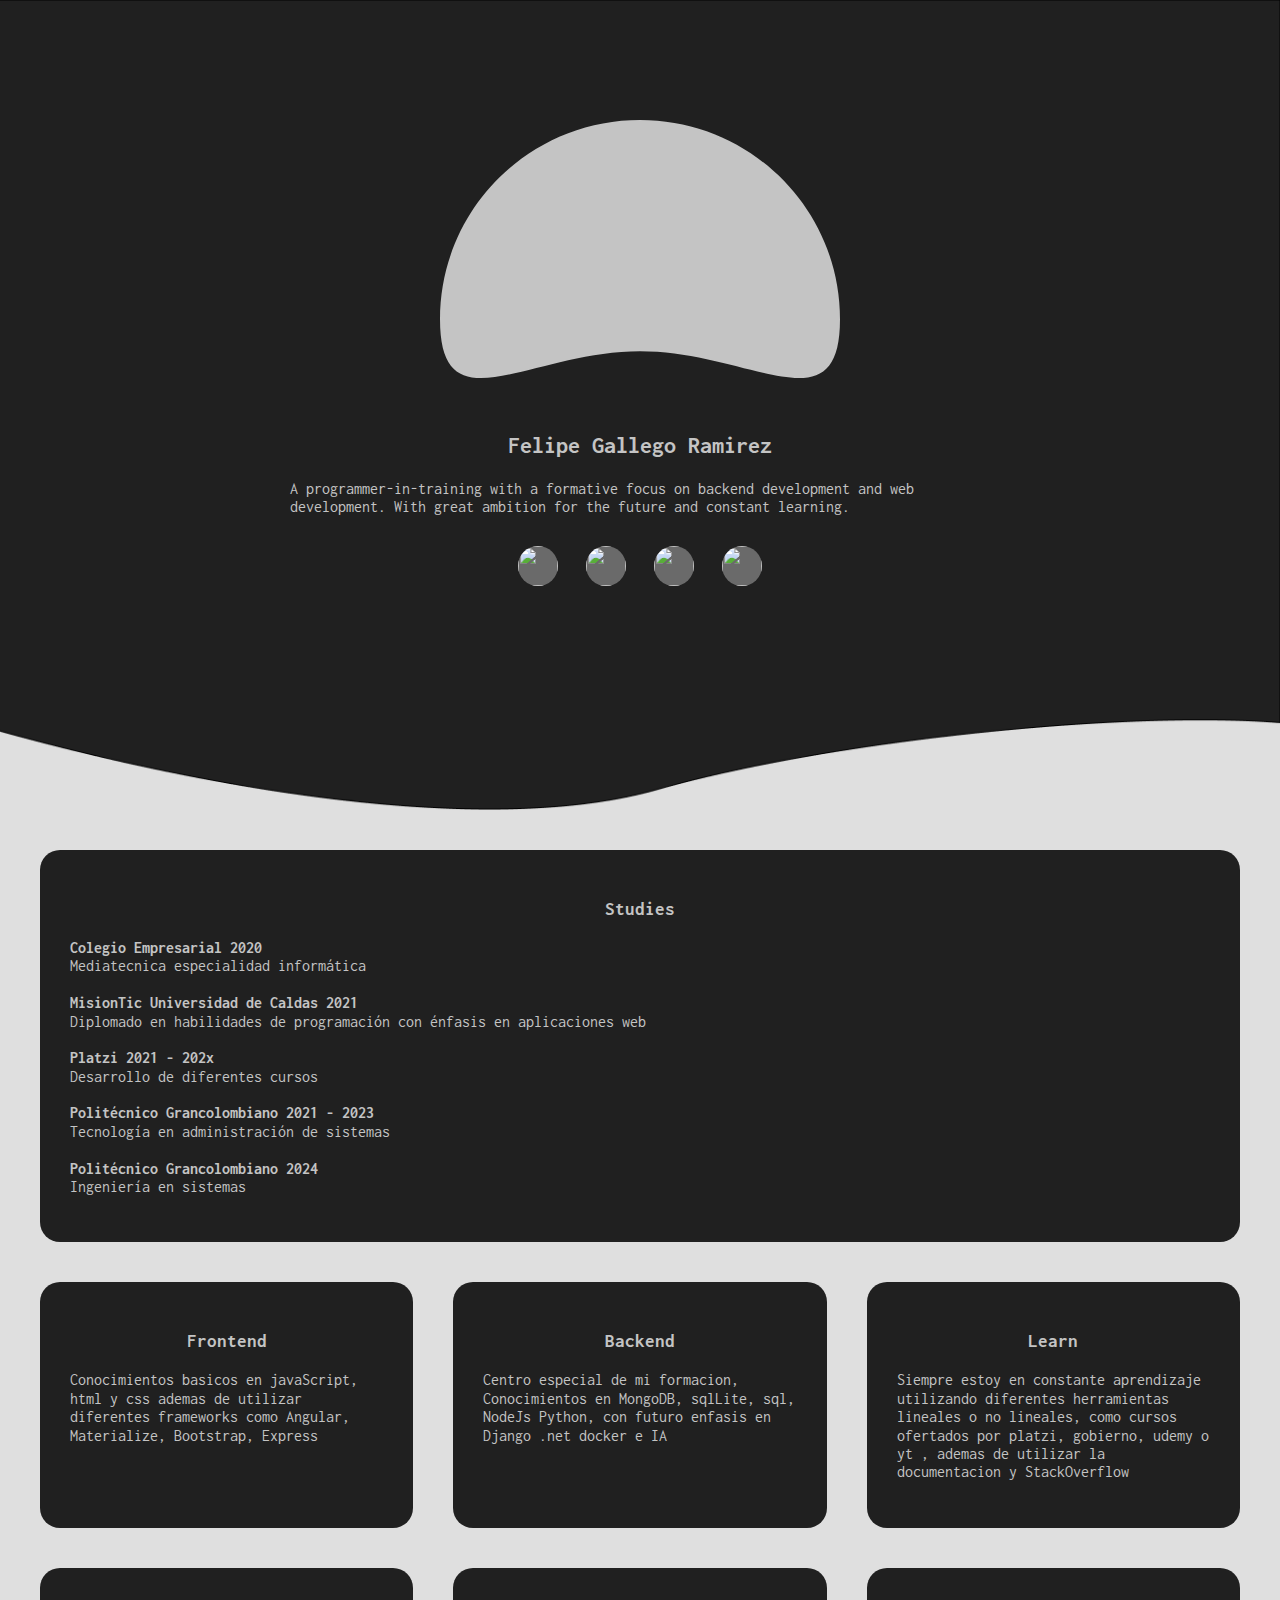
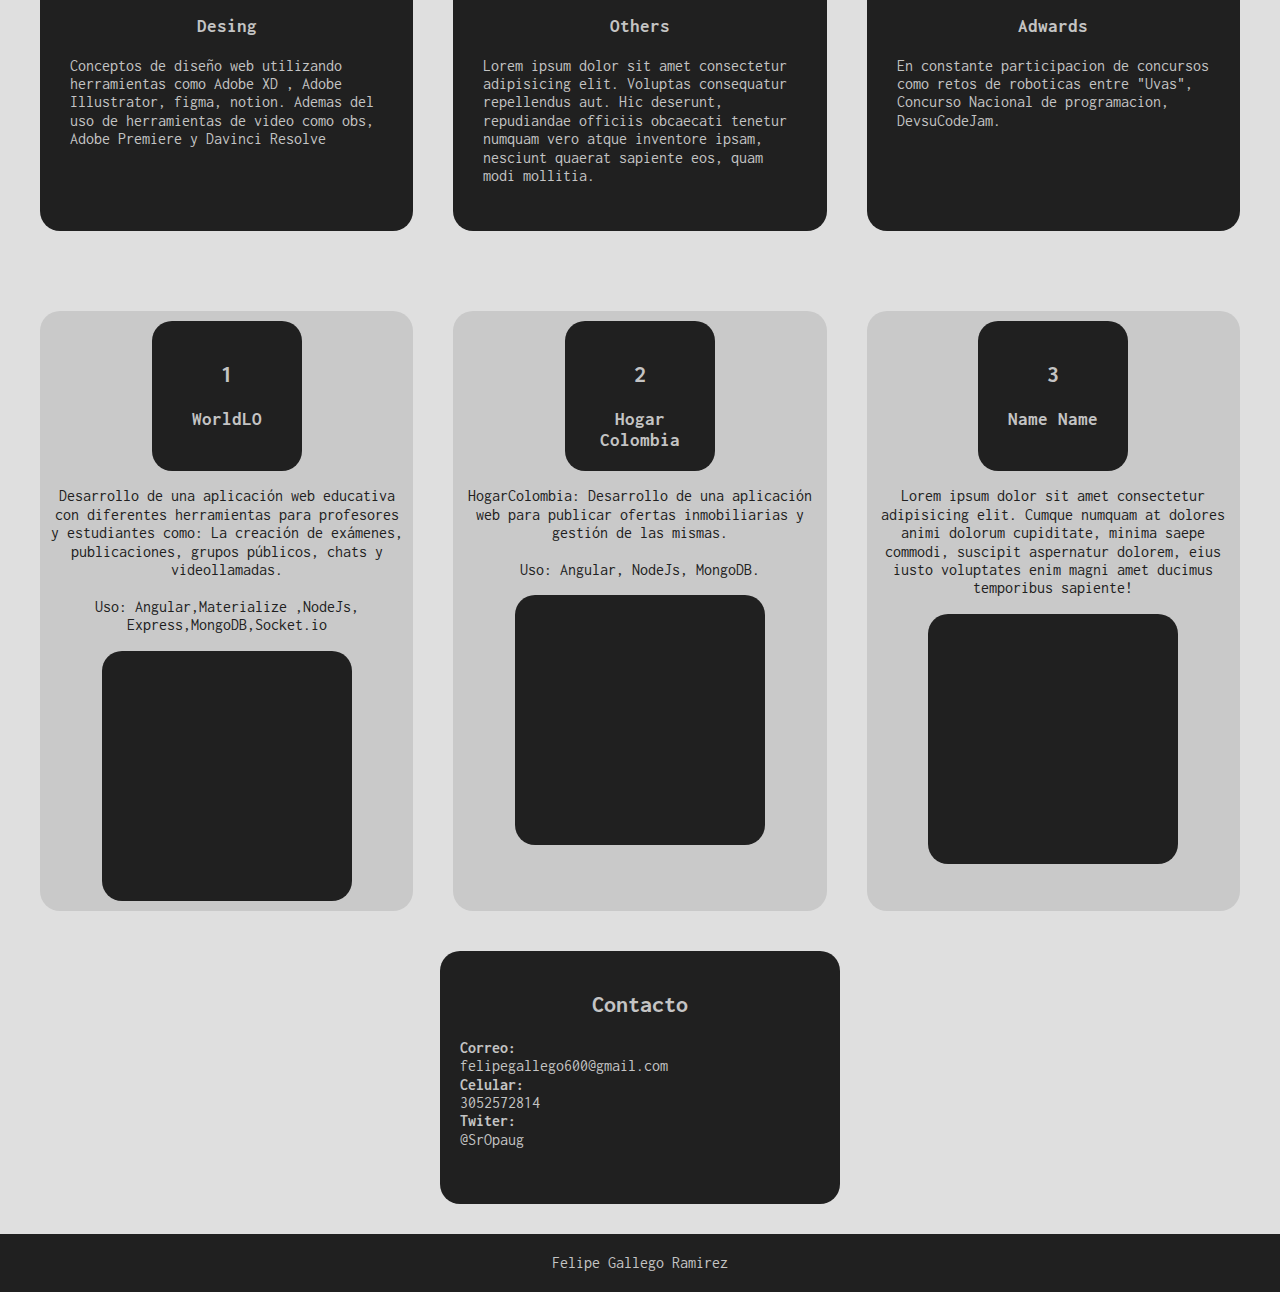
==== commit 4f67c720: "2.0.1" ====
--- a/index.html
+++ b/index.html
@@ -57,19 +57,19 @@
 
     <div>
       <h3>Frontend</h3>
-      <p>Lorem ipsum dolor sit, amet consectetur adipisicing elit. Ad, aspernatur error ex sit molestiae quas obcaecati nostrum, deleniti eos et omnis porro totam eaque saepe laboriosam quaerat, id nesciunt. Incidunt.</p>
+      <p>Conocimientos basicos en javaScript, html y css ademas de utilizar diferentes frameworks como Angular, Materialize, Bootstrap, Express</p>
     </div>
     <div>
       <h3>Backend</h3>
-      <p>Lorem ipsum dolor sit amet consectetur adipisicing elit. Mollitia aspernatur reiciendis dolorem necessitatibus odit nam dicta, quod ullam aliquam repellat sequi facere amet quas beatae similique non dolorum quibusdam. Porro?</p>
+      <p>Centro especial de mi formacion, Conocimientos en MongoDB, sqlLite, sql, NodeJs Python, con futuro enfasis en Django .net docker e IA</p>
     </div>
     <div>
       <h3>Learn</h3>
-      <p>Lorem ipsum dolor sit amet consectetur adipisicing elit. Magnam repudiandae est soluta aperiam sed pariatur voluptas laboriosam eaque et impedit ipsa, neque dicta, magni dolorem quidem modi explicabo harum libero.</p>
+      <p>Siempre estoy en constante aprendizaje utilizando diferentes herramientas lineales o no lineales, como cursos ofertados por platzi, gobierno, udemy o yt , ademas de utilizar la documentacion y StackOverflow</p>
     </div>
     <div>
       <h3>Desing</h3>
-      <p>Lorem ipsum dolor sit amet consectetur adipisicing elit. Eius expedita exercitationem harum, doloremque ipsa explicabo soluta vero a voluptatibus voluptate, veritatis illo architecto velit dolores cumque repudiandae reiciendis, voluptas sequi!</p>
+      <p> Conceptos de diseño web utilizando herramientas como Adobe XD , Adobe Illustrator, figma, notion. Ademas del uso de herramientas de video como obs, Adobe Premiere y Davinci Resolve</p>
     </div>
     <div>
       <h3>Others</h3>
@@ -77,7 +77,7 @@
     </div>
     <div>
       <h3>Adwards</h3>
-      <p>Lorem ipsum dolor, sit amet consectetur adipisicing elit. Animi, magni dolorem deserunt dicta voluptatem atque aperiam. Autem qui laborum cupiditate necessitatibus nam omnis ipsum, ab commodi tempora doloribus fugiat veniam.</p>
+      <p>En constante participacion de concursos como retos de roboticas entre "Uvas", Concurso Nacional de programacion, DevsuCodeJam.</p>
     </div>
   </section>
 
--- a/css/main.css
+++ b/css/main.css
@@ -14,6 +14,34 @@
 }
 body::-webkit-scrollbar {
   width: 0px;
+}
+
+h2::selection{
+  background: var(--white);
+  color: var(--black);
+}
+h3::selection{
+  background: var(--white);
+  color: var(--black);
+}
+
+p::selection{
+  background: var(--white);
+  color: var(--black);
+}
+
+b::selection{
+  background: var(--white);
+  color: var(--black);
+}
+br::selection{
+  background: var(--white);
+  color: var(--black);
+}
+
+img::selection{
+  background: var(--white);
+  color: var(--black);
 }
 
 .top{
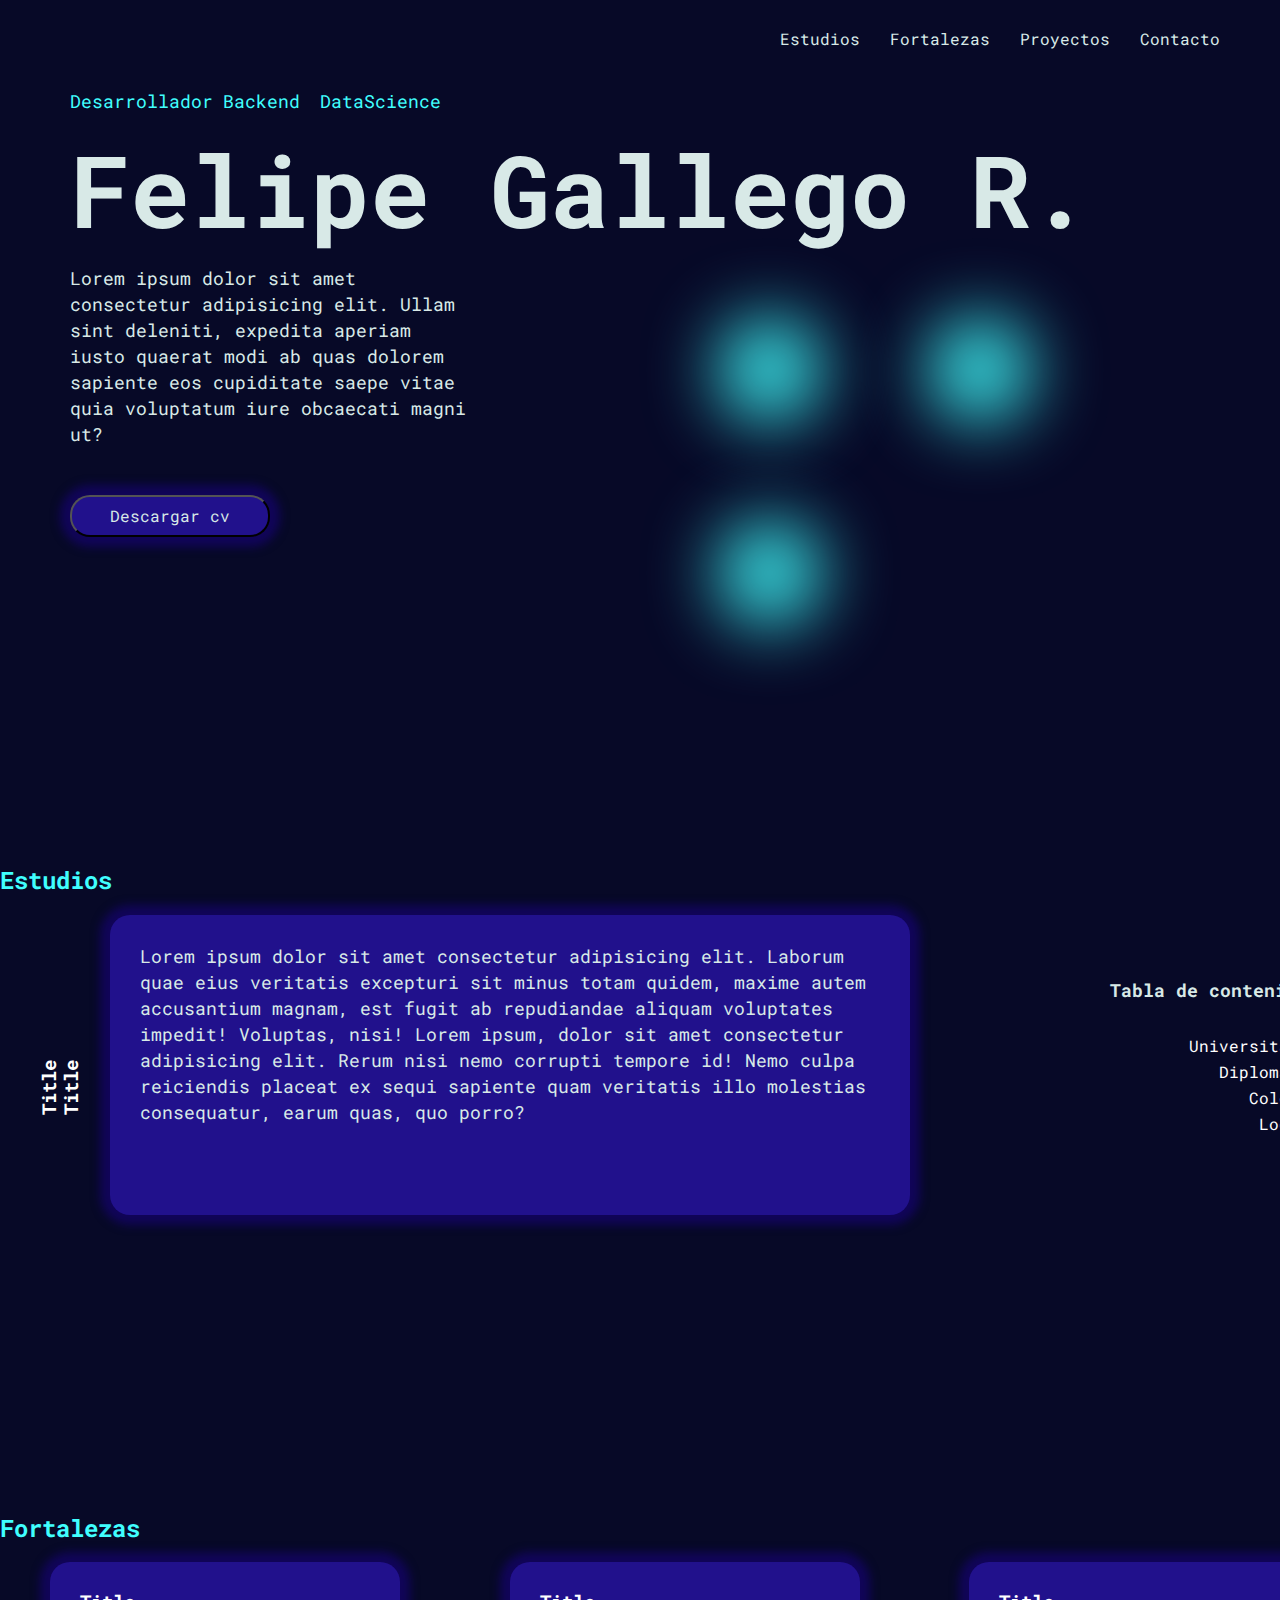
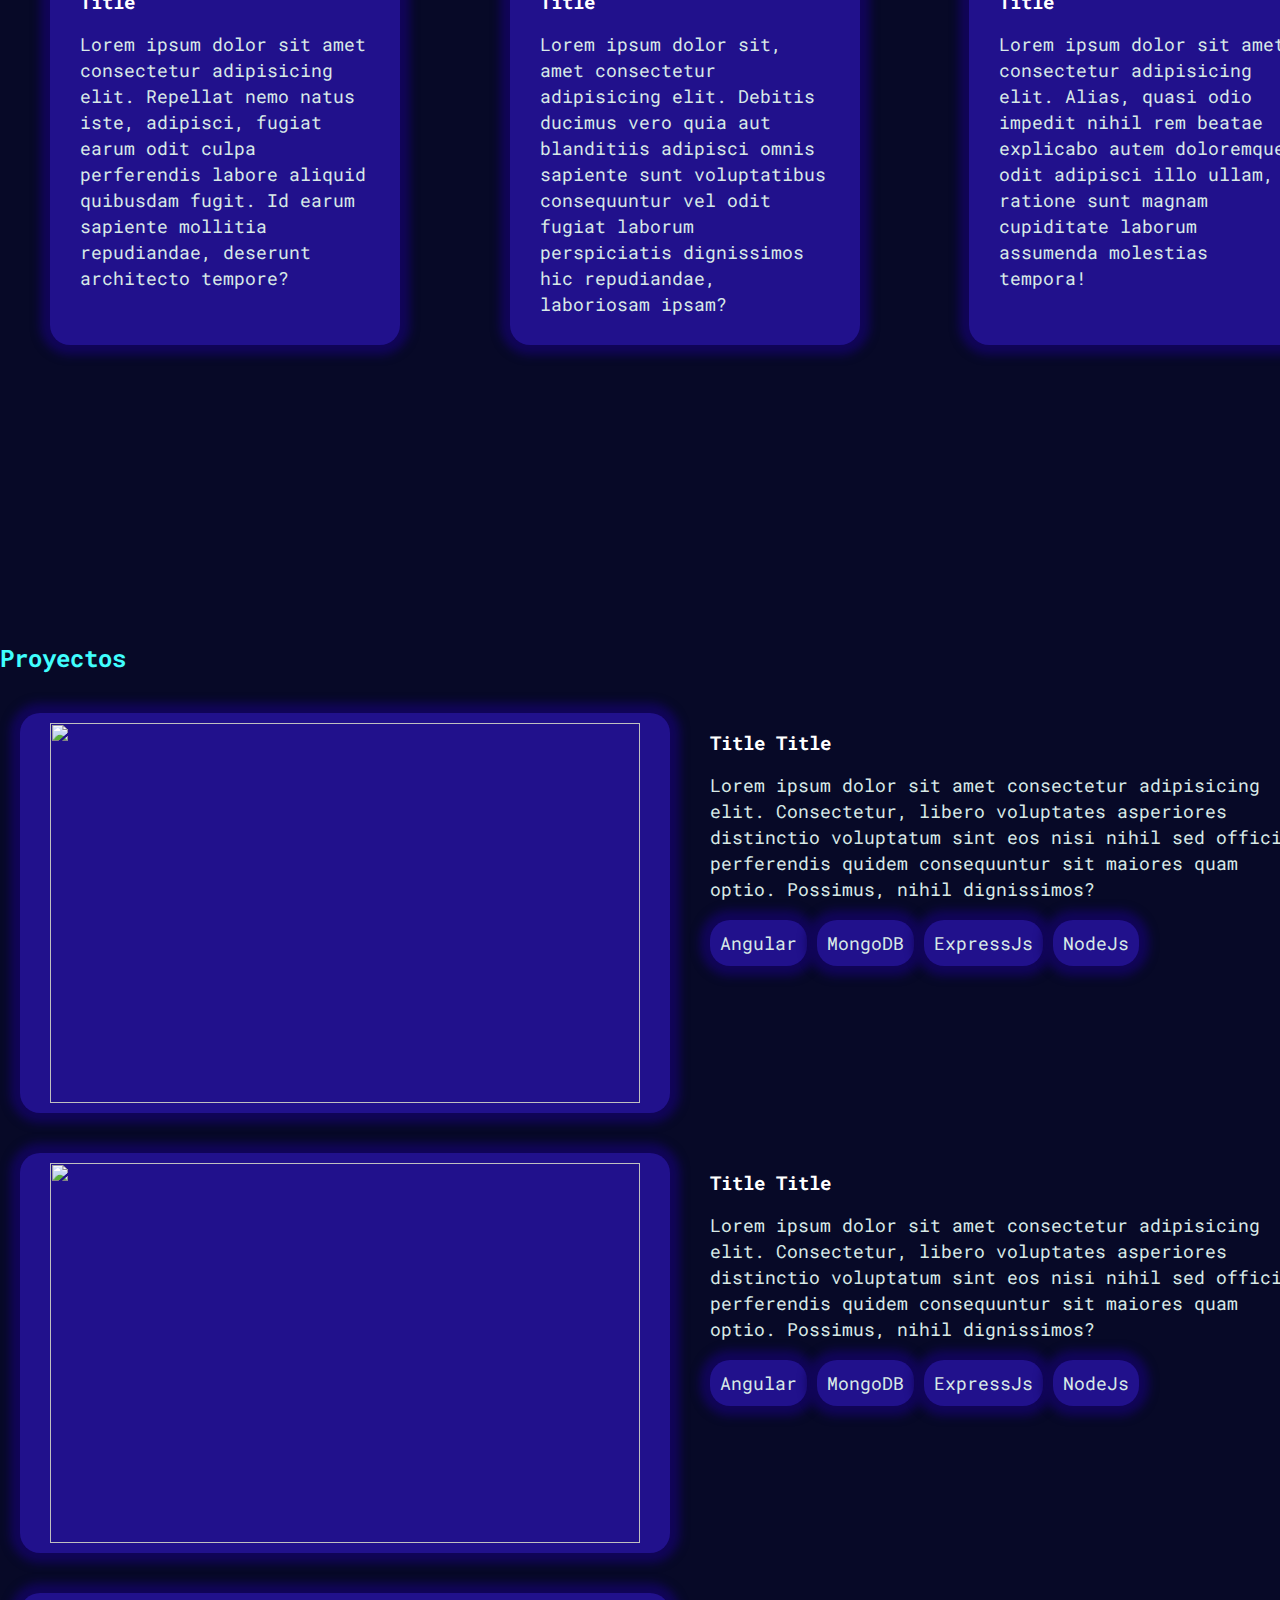
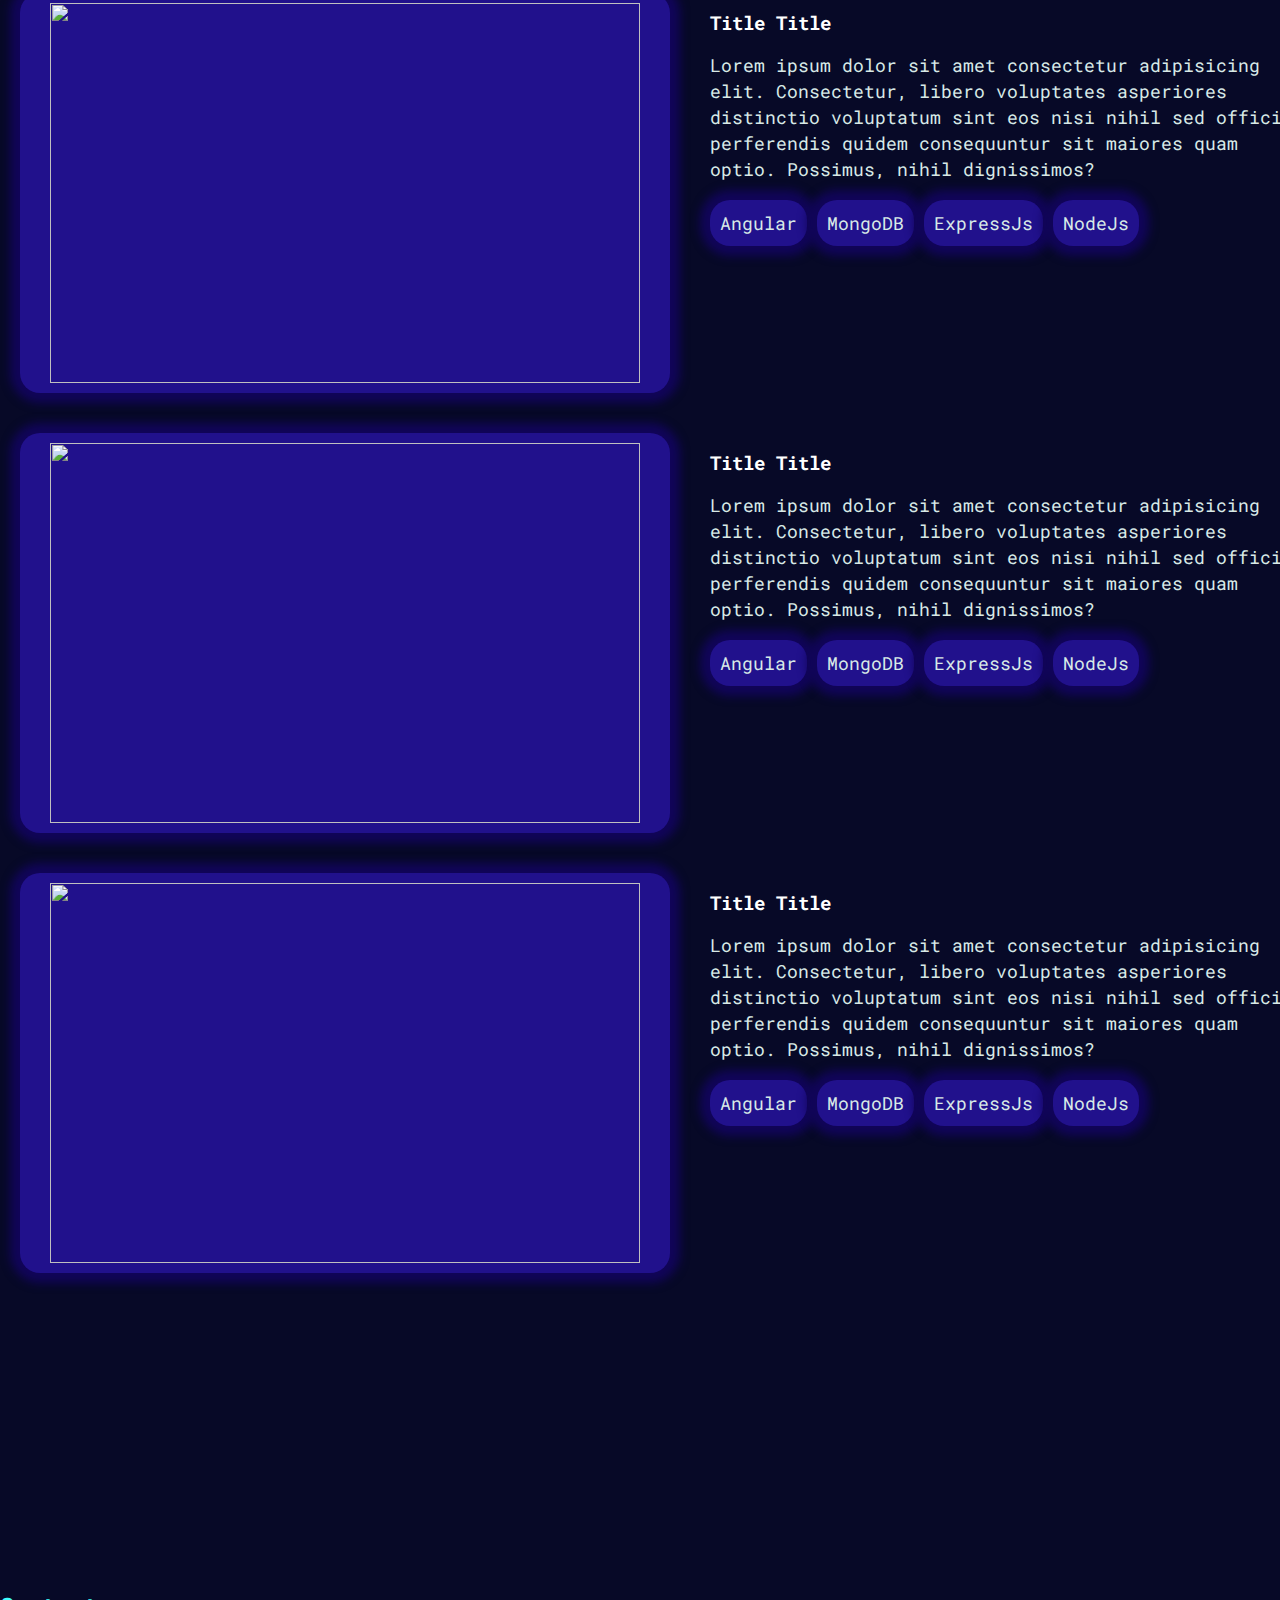
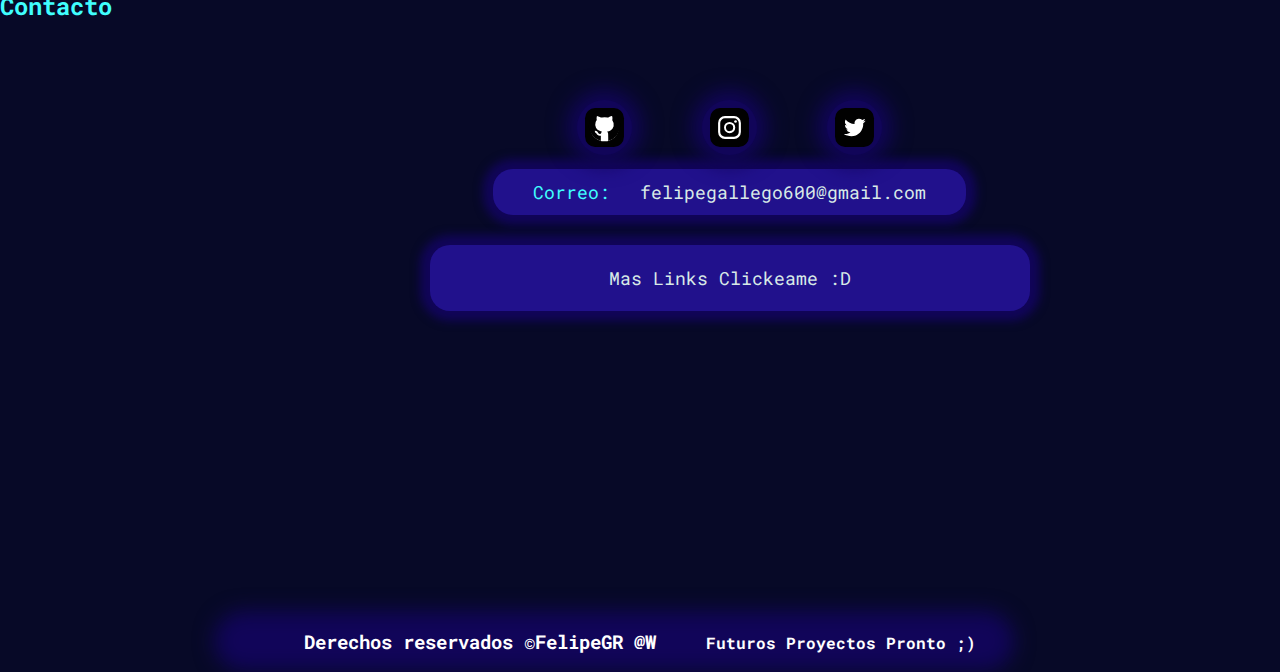
==== commit 41f5097d: "v0.3.0" ====
--- a/index.html
+++ b/index.html
@@ -1,143 +1,372 @@
 <!DOCTYPE html>
 <html lang="en">
-
-<head>
-  <meta charset="UTF-8" />
-  <meta http-equiv="X-UA-Compatible" content="IE=edge" />
-  <meta name="viewport" content="width=device-width, initial-scale=1.0" />
-  <title>Portafolio</title>
-  <meta name="description"
-    content="A programmer-in-training with a formative focus on backend development and web development. With great ambition for the future and constant learning." />
-  <meta name="author" content="Felipe Gallego" />
-  <meta name="copyright" content="Felipe Gallego" />
-  <link rel="stylesheet" href="./css/normalize.css">
-  <link rel="stylesheet" href="./css/main.css">
-  <link rel="preconnect" href="https://fonts.gstatic.com">
-  <link href="https://fonts.googleapis.com/css2?family=Inconsolata:wght@300;400;500;700&display=swap" rel="stylesheet">
-
-
-</head>
-
-<body>
-  <header>
-  </header>
-
-  <main>
-  </main>
-
-  <section class="top">
-    <img class="top__photo" src="./Resources/Ellipse 6.svg"/>
-    <h2>Felipe Gallego Ramirez</h2>
-    <p class="top__description">A programmer-in-training with a formative focus on backend development and web development. With great ambition for the future and constant learning.</p>
-    <div class="top__div">
-      <a target="_blank" href="https://platzi.com/p/felipegallego/"><img
-          src="https://static.platzi.com/media/avatars/Platzi-f730e65b-e92b-44d3-81c0-5c59c4dc4658.png"
-          alt=""></a>
-      <a target="_blank" href="https://twitter.com/SrOpaug"><img
-          src="http://assets.stickpng.com/images/580b57fcd9996e24bc43c53e.png" alt=""></a>
-      <a target="_blank" href="https://github.com/felipegallegoramirez"><img
-          src="https://image.flaticon.com/icons/png/512/25/25231.png" alt=""></a>
-      <a target="_blank" href="https://www.linkedin.com/in/felipe-gallego-ramirez-116b641a8/"><img
-          src="https://upload.wikimedia.org/wikipedia/commons/thumb/c/ca/LinkedIn_logo_initials.png/768px-LinkedIn_logo_initials.png"
-          alt=""></a>
+  <head>
+    <meta charset="UTF-8" />
+    <meta http-equiv="X-UA-Compatible" content="IE=edge" />
+    <meta name="viewport" content="width=device-width, initial-scale=1.0" />
+    <title>Portafolio</title>
+
+    <link rel="preconnect" href="https://fonts.googleapis.com" />
+    <link rel="preconnect" href="https://fonts.gstatic.com" crossorigin />
+    <link
+      href="https://fonts.googleapis.com/css2?family=Roboto+Mono:wght@100;300;400;500;600;700&display=swap"
+      rel="stylesheet"
+    />
+
+    <link rel="stylesheet" href="./css/normalize.css" />
+    <link rel="stylesheet" href="./css/main.css" />
+  </head>
+
+  <body>
+    <nav>
+        <div>
+            <ul>
+                <li><a href="#Estudios">Estudios</a></li>
+                <li><a href="#Fortalezas">Fortalezas</a></li>
+                <li><a href="#Proyectos">Proyectos</a></li>
+                <li><a href="#Contacto">Contacto</a></li>
+              </ul>
+
+        </div>
+
+    </nav>
+
+    <header>
+    <div class="container_circle">
+        <div class="circle"></div>
+        <div class="circle"></div>
+        <div class="circle"></div>
     </div>
-  </section>
-
-
-  <section class="IAm">
-    <div class="IAm__first">
-      <h3>Studies</h3>
-      <p><b>Colegio Empresarial 2020</b><br>	Mediatecnica especialidad informática<br><br>
-        <b> MisionTic Universidad de Caldas 2021 </b>	<br>
-        Diplomado en habilidades de programación con énfasis en aplicaciones web<br><br>
-        <b> Platzi 2021 - 202x </b><br>	Desarrollo de diferentes cursos<br><br>
-        <b> Politécnico Grancolombiano 2021 - 2023 </b><br>	Tecnología en administración de sistemas<br><br>
-        <b> Politécnico Grancolombiano 2024 </b><br>	Ingeniería en sistemas</p>
-    </div>
-
-    <div>
-      <h3>Frontend</h3>
-      <p>Conocimientos basicos en javaScript, html y css ademas de utilizar diferentes frameworks como Angular, Materialize, Bootstrap, Express</p>
-    </div>
-    <div>
-      <h3>Backend</h3>
-      <p>Centro especial de mi formacion, Conocimientos en MongoDB, sqlLite, sql, NodeJs Python, con futuro enfasis en Django .net docker e IA</p>
-    </div>
-    <div>
-      <h3>Learn</h3>
-      <p>Siempre estoy en constante aprendizaje utilizando diferentes herramientas lineales o no lineales, como cursos ofertados por platzi, gobierno, udemy o yt , ademas de utilizar la documentacion y StackOverflow</p>
-    </div>
-    <div>
-      <h3>Desing</h3>
-      <p> Conceptos de diseño web utilizando herramientas como Adobe XD , Adobe Illustrator, figma, notion. Ademas del uso de herramientas de video como obs, Adobe Premiere y Davinci Resolve</p>
-    </div>
-    <div>
-      <h3>Others</h3>
-      <p>Lorem ipsum dolor sit amet consectetur adipisicing elit. Voluptas consequatur repellendus aut. Hic deserunt, repudiandae officiis obcaecati tenetur numquam vero atque inventore ipsam, nesciunt quaerat sapiente eos, quam modi mollitia.</p>
-    </div>
-    <div>
-      <h3>Adwards</h3>
-      <p>En constante participacion de concursos como retos de roboticas entre "Uvas", Concurso Nacional de programacion, DevsuCodeJam.</p>
-    </div>
-  </section>
-
-  <section class="projects">
-    <div>
-      <div>
-        <h2>1</h2>
-        <h3>WorldLO</h3>
+      <div class="subtitle_top">
+        <p>Desarrollador</p>
+        <div>
+          <p>Backend</p>
+          <pan></pan>
+          <p>DataScience</p>
+        </div>
       </div>
-      
-      <p>Desarrollo de una aplicación web educativa con diferentes herramientas para profesores y estudiantes como: La creación de exámenes, publicaciones, grupos públicos, chats y videollamadas.<br><br>
-        Uso: Angular,Materialize ,NodeJs, Express,MongoDB,Socket.io
+      <h1 class="name_top">Felipe Gallego R.</h1>
+      <p>
+        Lorem ipsum dolor sit amet consectetur adipisicing elit. Ullam sint
+        deleniti, expedita aperiam iusto quaerat modi ab quas dolorem sapiente
+        eos cupiditate saepe vitae quia voluptatum iure obcaecati magni ut?
       </p>
-
-      <div class="projects__img"></div>
-    </div>
-
-    <div>
-      <div>
-        <h2>2</h2>
-        <h3>Hogar Colombia</h3>
-      </div>
-      
-      <p>HogarColombia: Desarrollo de una aplicación web para publicar ofertas inmobiliarias y gestión de las mismas. <br><br>
-        Uso: Angular, NodeJs, MongoDB.
-      </p>
-
-      <div class="projects__img"></div>
-    </div>
-
-    <div>
-      <div>
-        <h2>3</h2>
-        <h3>Name Name</h3>
-      </div>
-      
-      <p>Lorem ipsum dolor sit amet consectetur adipisicing elit. Cumque numquam at dolores animi dolorum cupiditate, minima saepe commodi, suscipit aspernatur dolorem, eius iusto voluptates enim magni amet ducimus temporibus sapiente!</p>
-
-      <div class="projects__img"></div>
-    </div>
-
-  </section>
-    <div class="contact">
-      <h2>Contacto</h2>
-      <p><b>Correo:</b><br>
-        felipegallego600@gmail.com<br>
-        <b>Celular:</b><br>
-        3052572814<br>
-        <b>Twiter:</b><br>
-        @SrOpaug</p><br>
-    </div>
-  <section>
-
-
-  </section>
-
-  <footer>
-    <p>Felipe Gallego Ramirez</p>
-  </footer>
-
-
-</body>
-</html>+      <button class="button_top">Descargar cv</button>
+    </header>
+
+    <main>
+      <section class="studies" id="Estudios">
+        <h2>Estudios</h2>
+        <div class="studies_content">
+          <div class="studies_content_title">
+            <h3 id="estu_title">Title Title</h3>
+          </div>
+          <div class="studies_content_p">
+            <p id="estu_text">
+              Lorem ipsum dolor sit amet consectetur adipisicing elit. Laborum
+              quae eius veritatis excepturi sit minus totam quidem, maxime autem
+              accusantium magnam, est fugit ab repudiandae aliquam voluptates
+              impedit! Voluptas, nisi! Lorem ipsum, dolor sit amet consectetur
+              adipisicing elit. Rerum nisi nemo corrupti tempore id! Nemo culpa
+              reiciendis placeat ex sequi sapiente quam veritatis illo molestias
+              consequatur, earum quas, quo porro?
+            </p>
+          </div>
+          <div class="studies_content_table">
+            <p><b>Tabla de contenidos</b></p>
+            <ul>
+              <li id="estu1">Universitario</li>
+              <li id="estu2">Diplomados</li>
+              <li id="estu3">Colegio</li>
+              <li id="estu4">Logros</li>
+            </ul>
+          </div>
+          <div class="line"></div>
+        </div>
+      </section>
+
+      <section class="streng" id="Fortalezas">
+        <h2>Fortalezas</h2>
+        <div>
+          <div>
+            <h3>Title</h3>
+            <p>
+              Lorem ipsum dolor sit amet consectetur adipisicing elit. Repellat
+              nemo natus iste, adipisci, fugiat earum odit culpa perferendis
+              labore aliquid quibusdam fugit. Id earum sapiente mollitia
+              repudiandae, deserunt architecto tempore?
+            </p>
+          </div>
+          <div>
+            <h3>Title</h3>
+            <p>
+              Lorem ipsum dolor sit, amet consectetur adipisicing elit. Debitis
+              ducimus vero quia aut blanditiis adipisci omnis sapiente sunt
+              voluptatibus consequuntur vel odit fugiat laborum perspiciatis
+              dignissimos hic repudiandae, laboriosam ipsam?
+            </p>
+          </div>
+          <div>
+            <h3>Title</h3>
+            <p>
+              Lorem ipsum dolor sit amet consectetur adipisicing elit. Alias,
+              quasi odio impedit nihil rem beatae explicabo autem doloremque
+              odit adipisci illo ullam, ratione sunt magnam cupiditate laborum
+              assumenda molestias tempora!
+            </p>
+          </div>
+        </div>
+      </section>
+
+      <section class="proyects" id="Proyectos">
+        <h2>Proyectos</h2>
+
+        <div class="proyect_card">
+          <div class="proyect_card_imagen">
+            <img
+              src="https://static.platzi.com/media/user_upload/angular-logo-png-a589f06a-12a5-45b0-821d-6b85d66c6d92.jpg"
+              alt=""
+            />
+          </div>
+          <div class="proyect_card_text">
+            <div class="proyect_card_text_div1">
+              <h3>Title Title</h3>
+              <p>
+                Lorem ipsum dolor sit amet consectetur adipisicing elit.
+                Consectetur, libero voluptates asperiores distinctio voluptatum
+                sint eos nisi nihil sed officiis perferendis quidem consequuntur
+                sit maiores quam optio. Possimus, nihil dignissimos?
+              </p>
+
+              <div class="techs">
+                <div>
+                  <p>Angular</p>
+                </div>
+
+                <div>
+                  <p>MongoDB</p>
+                </div>
+
+                <div>
+                  <p>ExpressJs</p>
+                </div>
+
+                <div>
+                  <p>NodeJs</p>
+                </div>
+              </div>
+            </div>
+
+            <div class="proyect_card_text_div2">
+              <p>Categoria</p>
+            </div>
+          </div>
+        </div>
+
+        <div class="proyect_card">
+          <div class="proyect_card_imagen">
+            <img
+              src="https://static.platzi.com/media/user_upload/angular-logo-png-a589f06a-12a5-45b0-821d-6b85d66c6d92.jpg"
+              alt=""
+            />
+          </div>
+          <div class="proyect_card_text">
+            <div class="proyect_card_text_div1">
+              <h3>Title Title</h3>
+              <p>
+                Lorem ipsum dolor sit amet consectetur adipisicing elit.
+                Consectetur, libero voluptates asperiores distinctio voluptatum
+                sint eos nisi nihil sed officiis perferendis quidem consequuntur
+                sit maiores quam optio. Possimus, nihil dignissimos?
+              </p>
+
+              <div class="techs">
+                <div>
+                  <p>Angular</p>
+                </div>
+
+                <div>
+                  <p>MongoDB</p>
+                </div>
+
+                <div>
+                  <p>ExpressJs</p>
+                </div>
+
+                <div>
+                  <p>NodeJs</p>
+                </div>
+              </div>
+            </div>
+
+            <div class="proyect_card_text_div2">
+              <p>Categoria</p>
+            </div>
+          </div>
+        </div>
+
+        <div class="proyect_card">
+          <div class="proyect_card_imagen">
+            <img
+              src="https://static.platzi.com/media/user_upload/angular-logo-png-a589f06a-12a5-45b0-821d-6b85d66c6d92.jpg"
+              alt=""
+            />
+          </div>
+          <div class="proyect_card_text">
+            <div class="proyect_card_text_div1">
+              <h3>Title Title</h3>
+              <p>
+                Lorem ipsum dolor sit amet consectetur adipisicing elit.
+                Consectetur, libero voluptates asperiores distinctio voluptatum
+                sint eos nisi nihil sed officiis perferendis quidem consequuntur
+                sit maiores quam optio. Possimus, nihil dignissimos?
+              </p>
+
+              <div class="techs">
+                <div>
+                  <p>Angular</p>
+                </div>
+
+                <div>
+                  <p>MongoDB</p>
+                </div>
+
+                <div>
+                  <p>ExpressJs</p>
+                </div>
+
+                <div>
+                  <p>NodeJs</p>
+                </div>
+              </div>
+            </div>
+
+            <div class="proyect_card_text_div2">
+              <p>Categoria</p>
+            </div>
+          </div>
+        </div>
+
+        <div class="proyect_card">
+          <div class="proyect_card_imagen">
+            <img
+              src="https://static.platzi.com/media/user_upload/angular-logo-png-a589f06a-12a5-45b0-821d-6b85d66c6d92.jpg"
+              alt=""
+            />
+          </div>
+          <div class="proyect_card_text">
+            <div class="proyect_card_text_div1">
+              <h3>Title Title</h3>
+              <p>
+                Lorem ipsum dolor sit amet consectetur adipisicing elit.
+                Consectetur, libero voluptates asperiores distinctio voluptatum
+                sint eos nisi nihil sed officiis perferendis quidem consequuntur
+                sit maiores quam optio. Possimus, nihil dignissimos?
+              </p>
+
+              <div class="techs">
+                <div>
+                  <p>Angular</p>
+                </div>
+
+                <div>
+                  <p>MongoDB</p>
+                </div>
+
+                <div>
+                  <p>ExpressJs</p>
+                </div>
+
+                <div>
+                  <p>NodeJs</p>
+                </div>
+              </div>
+            </div>
+
+            <div class="proyect_card_text_div2">
+              <p>Categoria</p>
+            </div>
+          </div>
+        </div>
+
+        <div class="proyect_card">
+          <div class="proyect_card_imagen">
+            <img
+              src="https://static.platzi.com/media/user_upload/angular-logo-png-a589f06a-12a5-45b0-821d-6b85d66c6d92.jpg"
+              alt=""
+            />
+          </div>
+          <div class="proyect_card_text">
+            <div class="proyect_card_text_div1">
+              <h3>Title Title</h3>
+              <p>
+                Lorem ipsum dolor sit amet consectetur adipisicing elit.
+                Consectetur, libero voluptates asperiores distinctio voluptatum
+                sint eos nisi nihil sed officiis perferendis quidem consequuntur
+                sit maiores quam optio. Possimus, nihil dignissimos?
+              </p>
+
+              <div class="techs">
+                <div>
+                  <p>Angular</p>
+                </div>
+
+                <div>
+                  <p>MongoDB</p>
+                </div>
+
+                <div>
+                  <p>ExpressJs</p>
+                </div>
+
+                <div>
+                  <p>NodeJs</p>
+                </div>
+              </div>
+            </div>
+
+            <div class="proyect_card_text_div2">
+              <p>Categoria</p>
+            </div>
+          </div>
+        </div>
+      </section>
+
+      <section class="contact" id="Contacto">
+        <h2>Contacto</h2>
+            <div class="contact_items">
+                <div>
+                <a href="https://github.com/felipegallegoramirez" target="_blank"><img class="mid_1" src="./resources/github.svg"></a>
+                <a href="https://www.instagram.com/fggallego/" target="_blank"><img class="mid_2" src="./resources/instagram.svg"></a>
+                <a href="https://twitter.com/SrOpaug" target="_blank"><img class="mid_3" src="./resources/twitter.svg"></a>
+                </div>
+
+                <div class="contact_items_correo">
+                    <p>Correo:</p>
+                    <p>felipegallego600@gmail.com</p>
+                </div>
+
+                <div>
+                <a target="_blank" href="https://felipegallegoramirez.github.io/Links/">
+                    <div class="link" href">
+                        <p>Mas Links Clickeame :D</p>
+                    </div>
+                </a>
+            </div>
+
+            </div>
+      </section>
+
+      <footer>
+        <div class="credits">
+            <div class="credits_blur"></div>
+            <h3>Derechos reservados &#169FelipeGR @W </h3>
+            <h4>Futuros Proyectos Pronto ;)</h4>
+        </div>
+
+    </footer>
+
+    </main>
+  </body>
+  <script src="index.js"></script>
+</html>
--- a/css/main.css
+++ b/css/main.css
@@ -1,190 +1,378 @@
+::-webkit-scrollbar {
+    width: 0px;
+  }
+::-webkit-scrollbar-track {
+    box-shadow: inset 0 0 5px grey; 
+    border-radius: 10px;
+  }
+   
+  /* Handle */
+  ::-webkit-scrollbar-thumb {
+    background: none; 
+    border-radius: 10px;
+  }
+  
+  /* Handle on hover */
+  ::-webkit-scrollbar-thumb:hover {
+    background: none; 
+  }
+
 :root {
-  --white: #c4c4c4;
-  --black: #202020;
-  --gray: #C9C9C9;
-}
-
-
-* {
-  scroll-behavior: smooth;
-}
-body {
-  font-family: "Inconsolata", monospace;
-  background-color: #DFDFDF;
-}
-body::-webkit-scrollbar {
-  width: 0px;
-}
-
-h2::selection{
-  background: var(--white);
-  color: var(--black);
-}
-h3::selection{
-  background: var(--white);
-  color: var(--black);
-}
-
-p::selection{
-  background: var(--white);
-  color: var(--black);
-}
-
-b::selection{
-  background: var(--white);
-  color: var(--black);
-}
-br::selection{
-  background: var(--white);
-  color: var(--black);
-}
-
-img::selection{
-  background: var(--white);
-  color: var(--black);
-}
-
-.top{
-  background-image: url("../Resources/Vector 1.png");
-  background-repeat: no-repeat;
-  background-size: 100% 90vh;
-  width: 100%;
-  height: 90vh;
-  text-align: center;
-  box-sizing: border-box;
-}
-h2 {
-  color:var(--white);
-}
-h3 {
-  color:var(--white);
-}
+    --blue: #40FEFE;
+    --white: #D8E9E7;
+    --c1: #070927;
+    --c2: #110559;
+    --c3: #21118C;
+  }
+
+body{
+    background-color: var(--c1);
+    color: white;
+    font-family: 'Roboto Mono', monospace;
+    
+}
+*{
+    scroll-behavior: smooth;
+}
+
 p{
-  color:var(--white);
-  
-}
-
-.top__photo{
-  margin: 30px;
-  width: 60%;
-  max-width: 400px;
-}
-
-.top__description{
-  width: 80%;
-  margin: auto;
-  text-align: left;
-  max-width: 700px;
-}
-.top__div {
-  margin: 30px;
-}
-.top__div img {
-  border-radius: 50%;
-  width: 40px;
-  height: 40px;
-  background-color: #fff5;
-  margin: 0px 10px;
-}
-.IAm{
-  display: grid;
-  grid-template-columns: repeat(3, 1fr);
-  padding: 20px;
-}
-
-.IAm > div{
-  grid-column: 1 / 4;
-  background-color: var(--black);
-  text-align: center;
-  padding: 30px;
-  box-sizing: border-box;
-  margin: 20px;
-  border-radius: 20px;
-}
-
-.IAm > div >p{
-  text-align: left;
-  
-}
-
-.projects{
-  display: grid;
-  grid-template-columns: repeat(3, 1fr);
-  padding: 20px;
-}
-
-.projects > div{
-  grid-column: 1 / 4;
-  background-color: var(--gray);
-  text-align: center;
-  padding: 10px;
-  box-sizing: border-box;
-  margin: 20px;
-  border-radius: 20px;
-  min-height: 600px;
-}
-
-.projects >div > .projects__img{
-  width: 250px;
-  height: 250px;
-
-}
-.projects >div >p{
-  color: var(--black);
-}
-
-.projects > div >div{
-  background-color: var(--black);
-  height: 150px;
-  width: 150px;
-  margin: auto;
-  border-radius: 20px;
-  padding: 20px;
-  box-sizing: border-box;
-}
-
-.contact{
-  background-color: var(--black);
-  width: 80%;
-  margin: auto;
-  border-radius: 20px;
-  padding: 20px;
-  box-sizing: border-box;
-  max-width: 400px;
-}
-.contact>h2{
-  text-align: center;
-}
+    font-size: 18px;
+    line-height: 26px;
+    color: var(--white);
+}
+li{
+    line-height: 26px;
+}
+nav {
+   position: fixed;
+   background-color: var(--c1);
+   width: 100vw;
+   z-index: 10000;
+   margin: -70px 0px;
+}
+
+nav div{
+    display: flex;
+    justify-content: end;
+    padding: 0px 50px;
+}
+
+nav div *{
+    display: inline-block;
+    text-decoration: none;
+}
+a{
+    color: var(--white);
+    transition: 0.8s;
+    text-decoration: none;
+}
+a:hover{
+    color: var(--blue);
+    list-style: circle;
+}
+nav li{
+    margin: 10px;
+}
+
+
+header{
+    margin: 70px;
+}
+
+header> .subtitle_top  p{
+    color: var(--blue);
+    
+}
+
+header>p{
+    width: 400px;
+}
+.container_circle{
+    position: absolute;
+    margin:200px 00px 0px 600px;
+}
+
+.container_circle div{
+    width: 100px;
+    height: 100px;
+    border-radius: 50%;
+    background-color:var(--blue);
+    filter: blur(36px);
+    display: inline-block;
+    margin: 50px;
+}
+
+.subtitle_top *{
+    display: inline-block;
+}
+
+.name_top {
+    font-size: 100px;
+    color: var(--white);
+    margin: 0px;
+}
+
+
+.button_top{
+    background-color: var(--c3);
+    padding: 10px 30px;
+    width: 200px;
+    border-radius: 20px;
+    margin: 30px 0px;
+    box-shadow: 0px 0px 10px 10px var(--c2) ;
+    box-sizing: border-box;
+    color: var(--white);
+}
+
+.button_top{
+    cursor: pointer;
+}
+
+h2{
+    color: var(--blue);
+}
+
+section{
+    margin: 300px auto;
+    width: 1379px;
+}
+
+.studies_content{
+    margin: 10px;
+    display: flex;
+    align-items: center;
+}
+
+.studies_content div{
+    display: inline-block;
+}
+
+.studies_content_p{
+    width: 800px;
+    background-color: var(--c3);
+    box-shadow: 0px 0px 10px 10px var(--c2) ;
+    border-radius: 20px;
+    padding: 10px 30px;
+    box-sizing: border-box;
+    height: 300px;
+}
+
+
+.studies_content >.studies_content_p >p{
+}
+
+.studies_content >.studies_content_title{
+    display: flex;
+    
+}
+
+.studies_content >.studies_content_title >h3{
+    vertical-align:middle;
+    display: inline-block;
+    -webkit-transform: rotate(270deg); 
+    width: 100px;
+}
+
+.studies_content_table{
+    margin: 0px 20px 0px 200px;
+    text-align: end;
+}
+
+.studies_content_table *{
+    list-style: none;
+    
+}
+
+.studies_content_table li{
+    transition: 0.8s;
+    text-decoration: none;
+    cursor: pointer;
+    
+}
+
+.studies_content_table li:hover{
+    color: var(--blue);
+    
+}
+.studies_content_table >:first-child{
+    margin: 0px 0px 30px 0px;
+}
+.line{
+    width: 10px;
+    height: 240px;
+    background-color: var(--c3);
+    box-shadow: 0px 0px 10px 10px var(--c2) ;
+    border-radius: 20px;
+}
+
+.streng >div{
+    display: grid;
+    grid-template-columns: repeat(3, 1fr);
+    width: 1379px;
+
+}
+
+.streng >div>div{
+    width: 350px;
+    background-color: var(--c3);
+    box-shadow: 0px 0px 10px 10px var(--c2) ;
+    border-radius: 20px;
+    padding: 10px 30px;
+    box-sizing: border-box;
+    margin: 0px 50px;
+    height: 100%;
+}
+
+.proyect_card {
+    width: 1379px;
+    display: flex;
+    align-items: flex-start;
+}
+
+.proyect_card >div {
+    width: 670px;
+    display: inline-block;
+    margin: 20px;
+    height: 400px;
+}
+
+.proyect_card_imagen img {
+    width: 100%;
+    height: 100%;
+    display: inline-block;
+    object-fit: cover;
+}
+
+.proyect_card_imagen  {
+    background-color: var(--c3);
+    box-shadow: 0px 0px 10px 10px var(--c2) ;
+    border-radius: 20px;
+    padding: 10px 30px;
+    box-sizing: border-box;
+}
+.proyect_card_text> div{
+    display: inline-block;
+}
+
+.proyect_card_text_div1{
+    width: 600px;
+
+}
+.proyect_card_text_div2 {
+    -webkit-transform: rotate(90deg);
+    width: 20px;
+    position: absolute;
+    margin-top: 60px;
+}
+
+.proyect_card_text_div2 >p{
+    margin: 0px;
+    color: var(--blue);
+    font-weight: 600;
+    
+}
+
+.techs div{
+display: inline-block;
+background-color: var(--c3);
+box-shadow: 0px 0px 10px 10px var(--c2) ;
+border-radius: 20px;
+padding: 10px 10px;
+}
+
+.techs p{
+margin: 0px;
+    }
+
+.contact>div{
+    width: 1379px;
+text-align: center;
+margin: 40px;
+}
+
+.contact p{
+    margin: 10px;
+}
+
+.contact img{
+    display: inline-block;
+    height: 55px;
+    width: 55px;
+    background-color: #110559;
+    border-radius: 50px;
+    margin: 40px 30px 10px 30px;
+    cursor: pointer;
+    box-shadow: 0px 0px 20px 10px #110559 ;
+    transition: all 1s;
+}
+.contact img:hover{
+    box-shadow: 0px 0px 20px 1px #d8e9e750 ;
+    background-color: #d8e9e72a;
+}
+
+
+
+.contact_items_correo{
+    background-color: var(--c3);
+    box-shadow: 0px 0px 10px 10px var(--c2) ;
+    border-radius: 20px;
+    padding: 10px 30px;
+    width: max-content;
+    margin: auto;
+}
+.contact_items_correo :first-child{
+    color: var(--blue);
+}
+.contact_items_correo *{
+    display: inline;
+}
+
+.link{
+    background-color: var(--c3);
+    padding: 10px 30px;
+    width: 600px;
+    border-radius: 20px;
+    margin: 30px auto;
+    box-shadow: 0px 0px 10px 10px var(--c2) ;
+    box-sizing: border-box;
+    text-align: start;
+    transition: width 1s;
+    transition: box-shadow 1s;
+}
+
+.link{
+    cursor: pointer;
+    text-align: center;
+}
+
+.link:hover{
+    border-left: 3px solid var(--white);
+    box-shadow: 0px 0px 20px 1px #d8e9e750 ;
+
+}
+
 footer{
-  text-align: center;
-  margin-block-start: 30px;
-  background-color: var(--black);
-  padding: 20px;
-
-}
-footer >p{
-  margin: 0px;
-}
-
-@media (min-width: 830px) {
-
- .top{
-  padding: 10vh 0;
- }
-  .IAm > div{
-    grid-column: auto;
-  }
-  .IAm > .IAm__first{
-    grid-column: 1 / 4;
-  }
-  .projects > div{
-    grid-column: auto;
-  }
-}
-
-@media (min-width: 1404px) {
-  .IAm > .IAm__first{
-    grid-column: 1 / 1;
-    grid-row: 1 / 4;
-  }
+    text-align: center;
+}
+
+.credits *{
+    display: inline-block;
+    margin: 20px;
+    position: relative;
+}
+
+.credits{
+    margin: 100px 0px 0px 0px;
+    background-color: #07092700;
+}
+
+.credits_blur{
+    background: #110559;
+    border-radius: 30px;
+    filter: blur(10px);
+    position: absolute;
+    width: 800px;
+    height: 60px;
+    margin: 0px -70px;
+    z-index: 0;
 }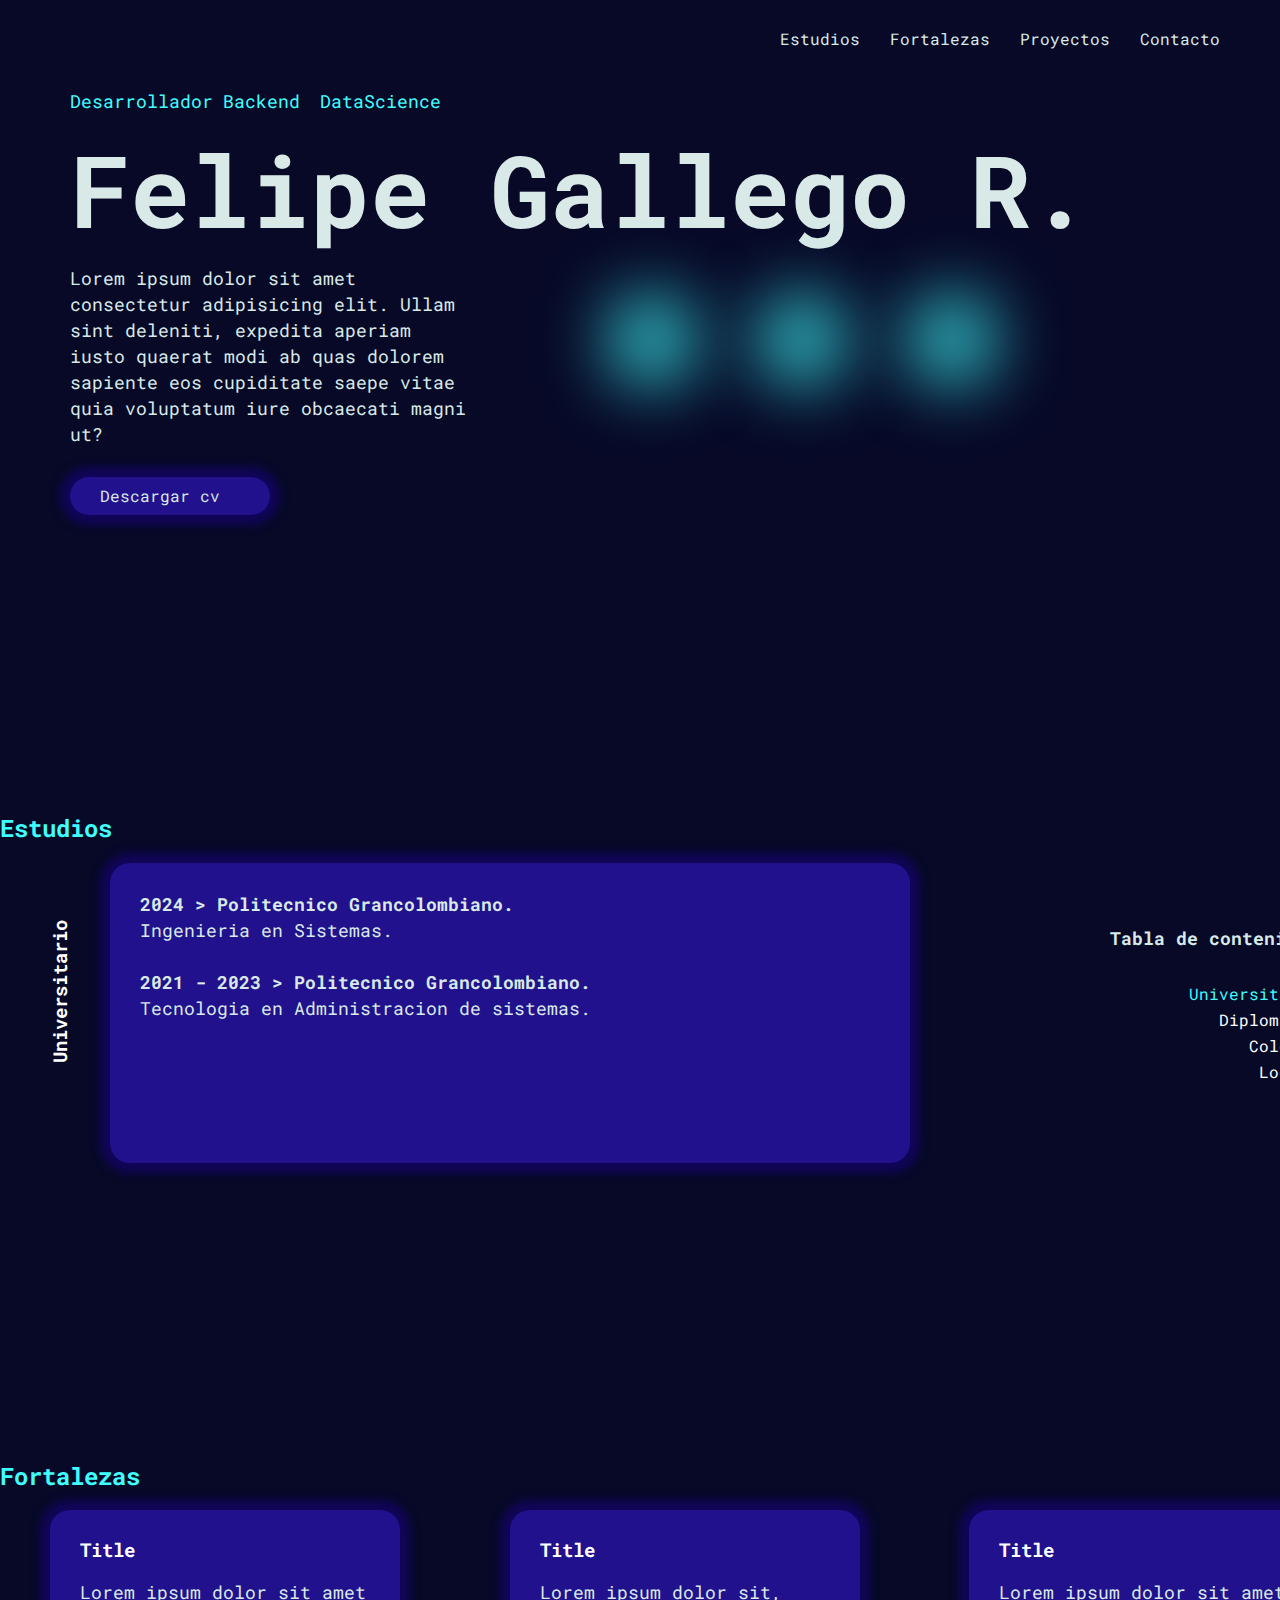
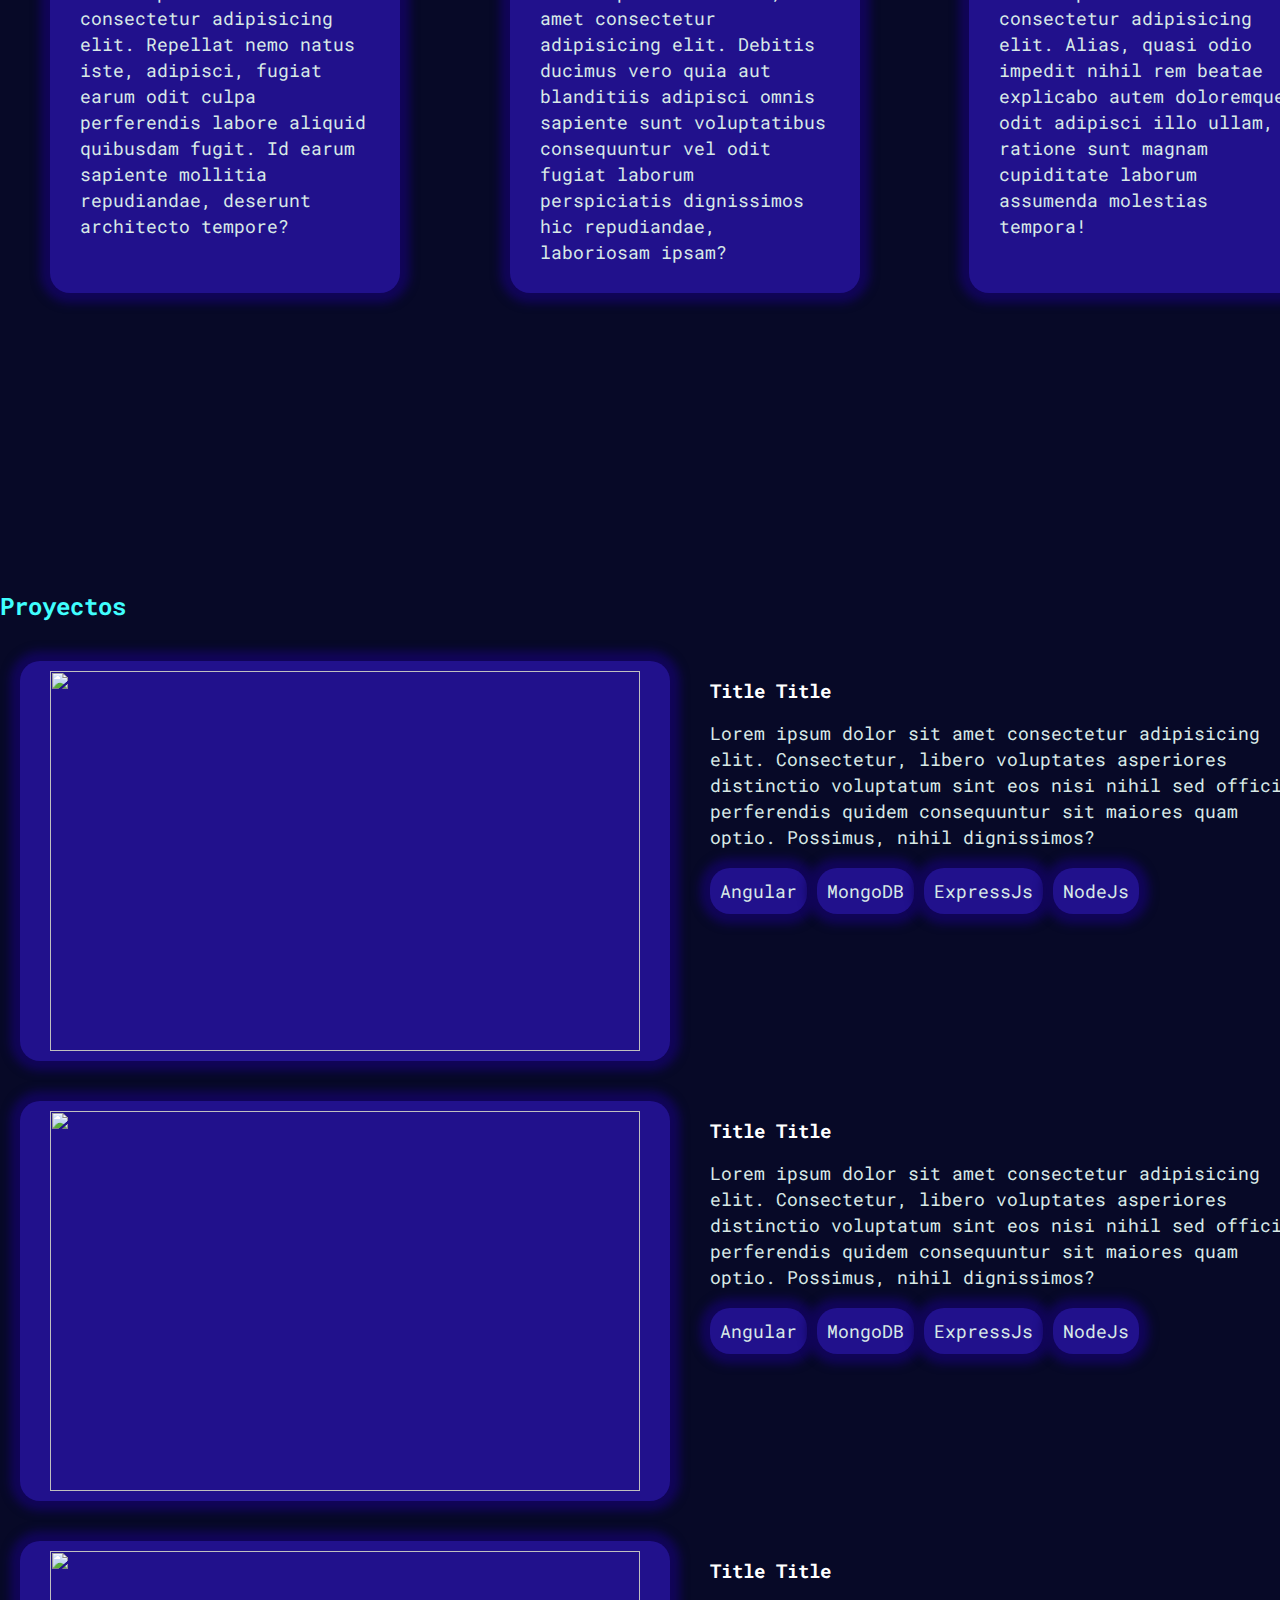
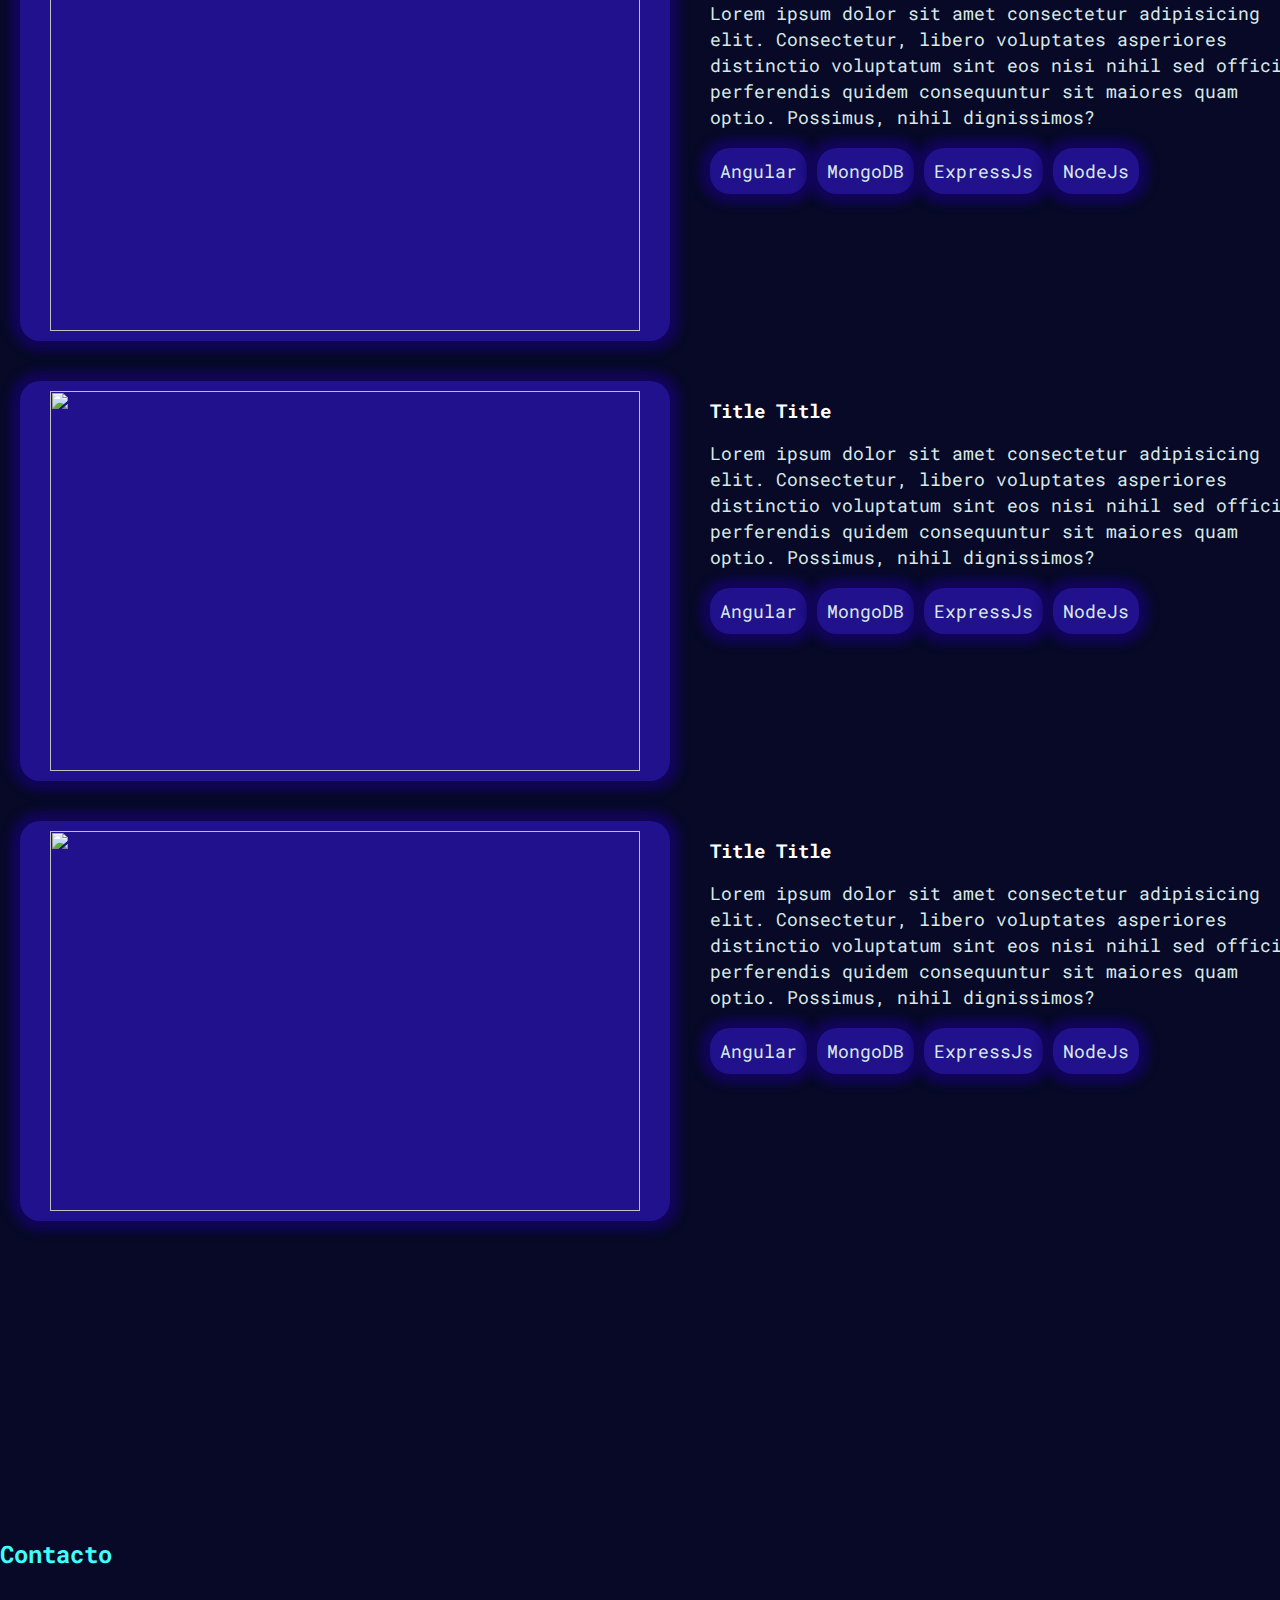
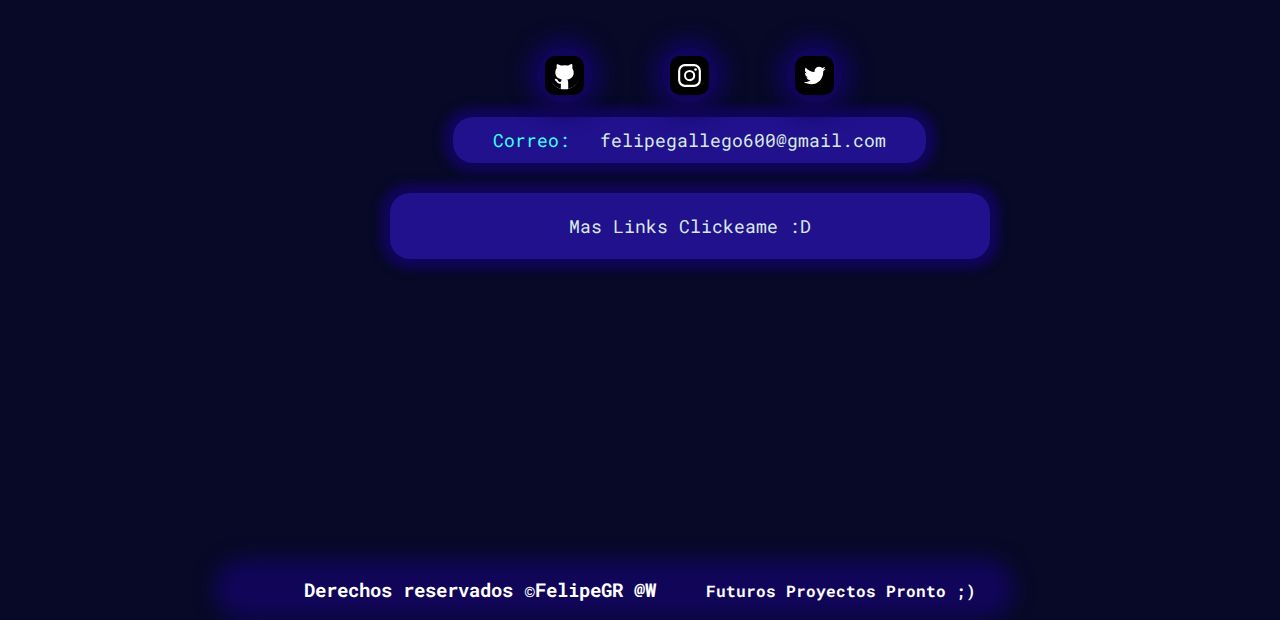
==== commit 8414751a: "prueba" ====
--- a/index.html
+++ b/index.html
@@ -51,7 +51,9 @@
         deleniti, expedita aperiam iusto quaerat modi ab quas dolorem sapiente
         eos cupiditate saepe vitae quia voluptatum iure obcaecati magni ut?
       </p>
-      <button class="button_top">Descargar cv</button>
+      <div class="button_top">
+      <a download="CV" href="resources/CV.pdf" >Descargar cv</a>
+    </div>
     </header>
 
     <main>
@@ -80,6 +82,7 @@
               <li id="estu3">Colegio</li>
               <li id="estu4">Logros</li>
             </ul>
+            
           </div>
           <div class="line"></div>
         </div>
--- a/css/main.css
+++ b/css/main.css
@@ -89,17 +89,17 @@
 }
 .container_circle{
     position: absolute;
-    margin:200px 00px 0px 600px;
+    margin:200px 00px 0px 40%;
 }
 
 .container_circle div{
-    width: 100px;
-    height: 100px;
+    width: 80px;
+    height: 80px;
     border-radius: 50%;
     background-color:var(--blue);
     filter: blur(36px);
     display: inline-block;
-    margin: 50px;
+    margin: 30px;
 }
 
 .subtitle_top *{
@@ -208,7 +208,6 @@
 .streng >div{
     display: grid;
     grid-template-columns: repeat(3, 1fr);
-    width: 1379px;
 
 }
 
@@ -224,7 +223,7 @@
 }
 
 .proyect_card {
-    width: 1379px;
+
     display: flex;
     align-items: flex-start;
 }
@@ -256,8 +255,8 @@
 
 .proyect_card_text_div1{
     width: 600px;
-
-}
+}
+
 .proyect_card_text_div2 {
     -webkit-transform: rotate(90deg);
     width: 20px;
@@ -285,7 +284,6 @@
     }
 
 .contact>div{
-    width: 1379px;
 text-align: center;
 margin: 40px;
 }
@@ -375,4 +373,132 @@
     height: 60px;
     margin: 0px -70px;
     z-index: 0;
+}
+.foo{
+    color: var(--blue);
+}
+
+@media (max-width: 1000px) {
+
+    .container_circle{
+        position: absolute;
+        margin:500px 00px 0px 300px;
+    }
+    
+    .container_circle div{
+        width: 50px;
+        height: 50px;
+        margin: 30px;
+    }
+    section{
+        width: 90%;
+    }
+
+
+    .studies_content{
+        margin: 10px;
+        display: flex;
+        align-items: center;
+        flex-direction: column;
+    }
+    
+    .studies_content div{
+        display: inline;
+        
+    }
+    
+    .studies_content_p{
+        width: 100%;
+        height: 300px;
+        margin: 0px;
+        order: 3;
+    }
+
+    .studies_content_p >p{
+    }
+    
+    
+    .studies_content >.studies_content_title{
+        display: flex;
+        order: 2;
+        
+    }
+    
+    .studies_content >.studies_content_title >h3{
+        -webkit-transform: rotate(0deg);       
+    }
+    
+    .studies_content_table{
+        order: 1;
+        margin: 0px 0px;
+    }
+    
+    .line{
+        width: 300px;
+        height: 20px;
+    }
+
+
+
+
+
+    .streng >div{
+        display: grid;
+        grid-template-columns: repeat(3, 1fr);
+        gap: 50px 0px;
+    
+    }
+    
+    .streng >div>div{
+        grid-column: 1 / 4;
+        width: 90%;
+        box-sizing: border-box;
+        margin: 0px 0px;
+        
+    }
+
+    .proyect_card{
+        flex-direction: column;
+        margin: 50px 0px;
+    }
+    
+    .proyect_card >div {
+        display: inline;
+        width: 90%;
+    }
+
+    .proyect_card >.proyect_card_text{
+        height: auto;
+        order: 1;
+    }
+    
+    .proyect_card_imagen img {
+        width: 100%;
+        height: 100%;
+        display: inline-block;
+        object-fit: cover;
+    }
+    .proyect_card_text_div1{
+        width: 100%;
+    }
+    
+    .proyect_card_imagen  {
+        order: 2;
+    }
+
+    .contact>div{
+        text-align: center;
+    }
+
+    .link{
+        width: auto;
+    }
+
+    .credits_blur{
+
+        width: 500px;
+        height: 150px;
+        margin: 0px -50px;
+
+    }
 }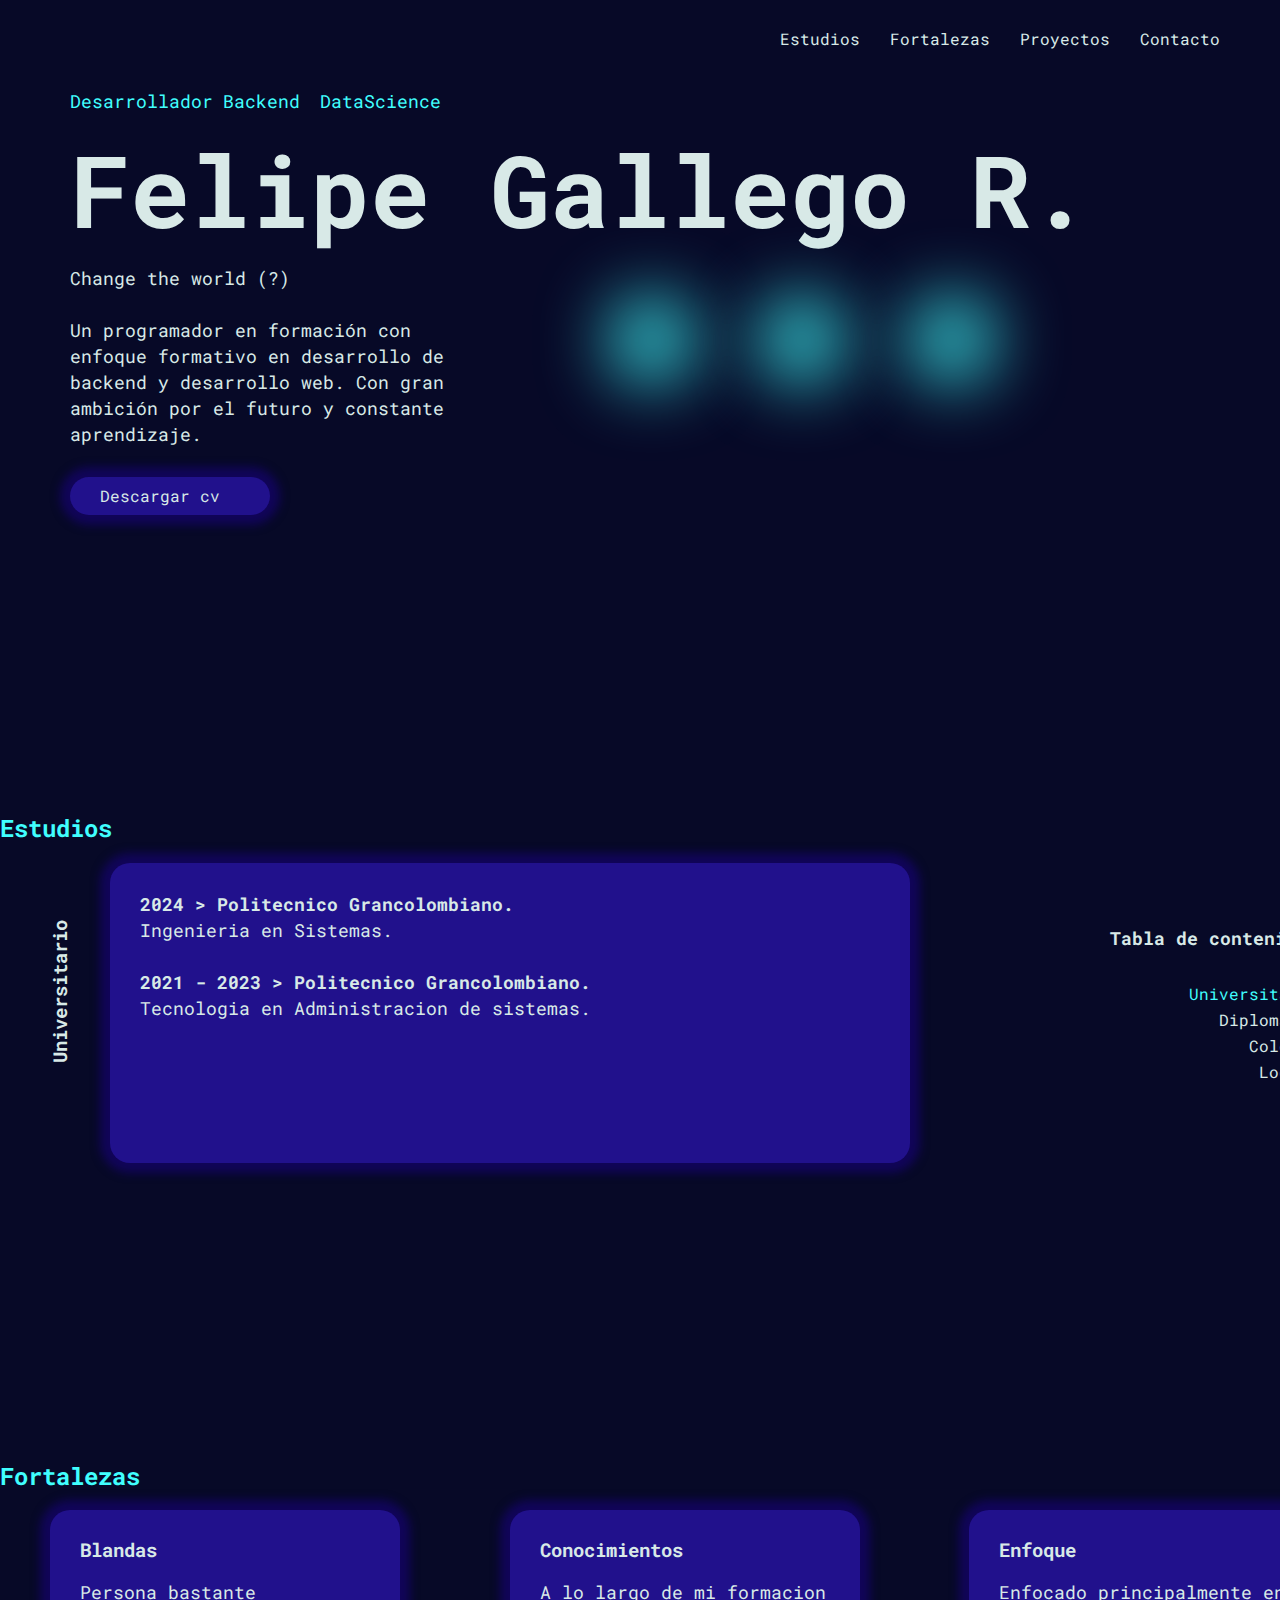
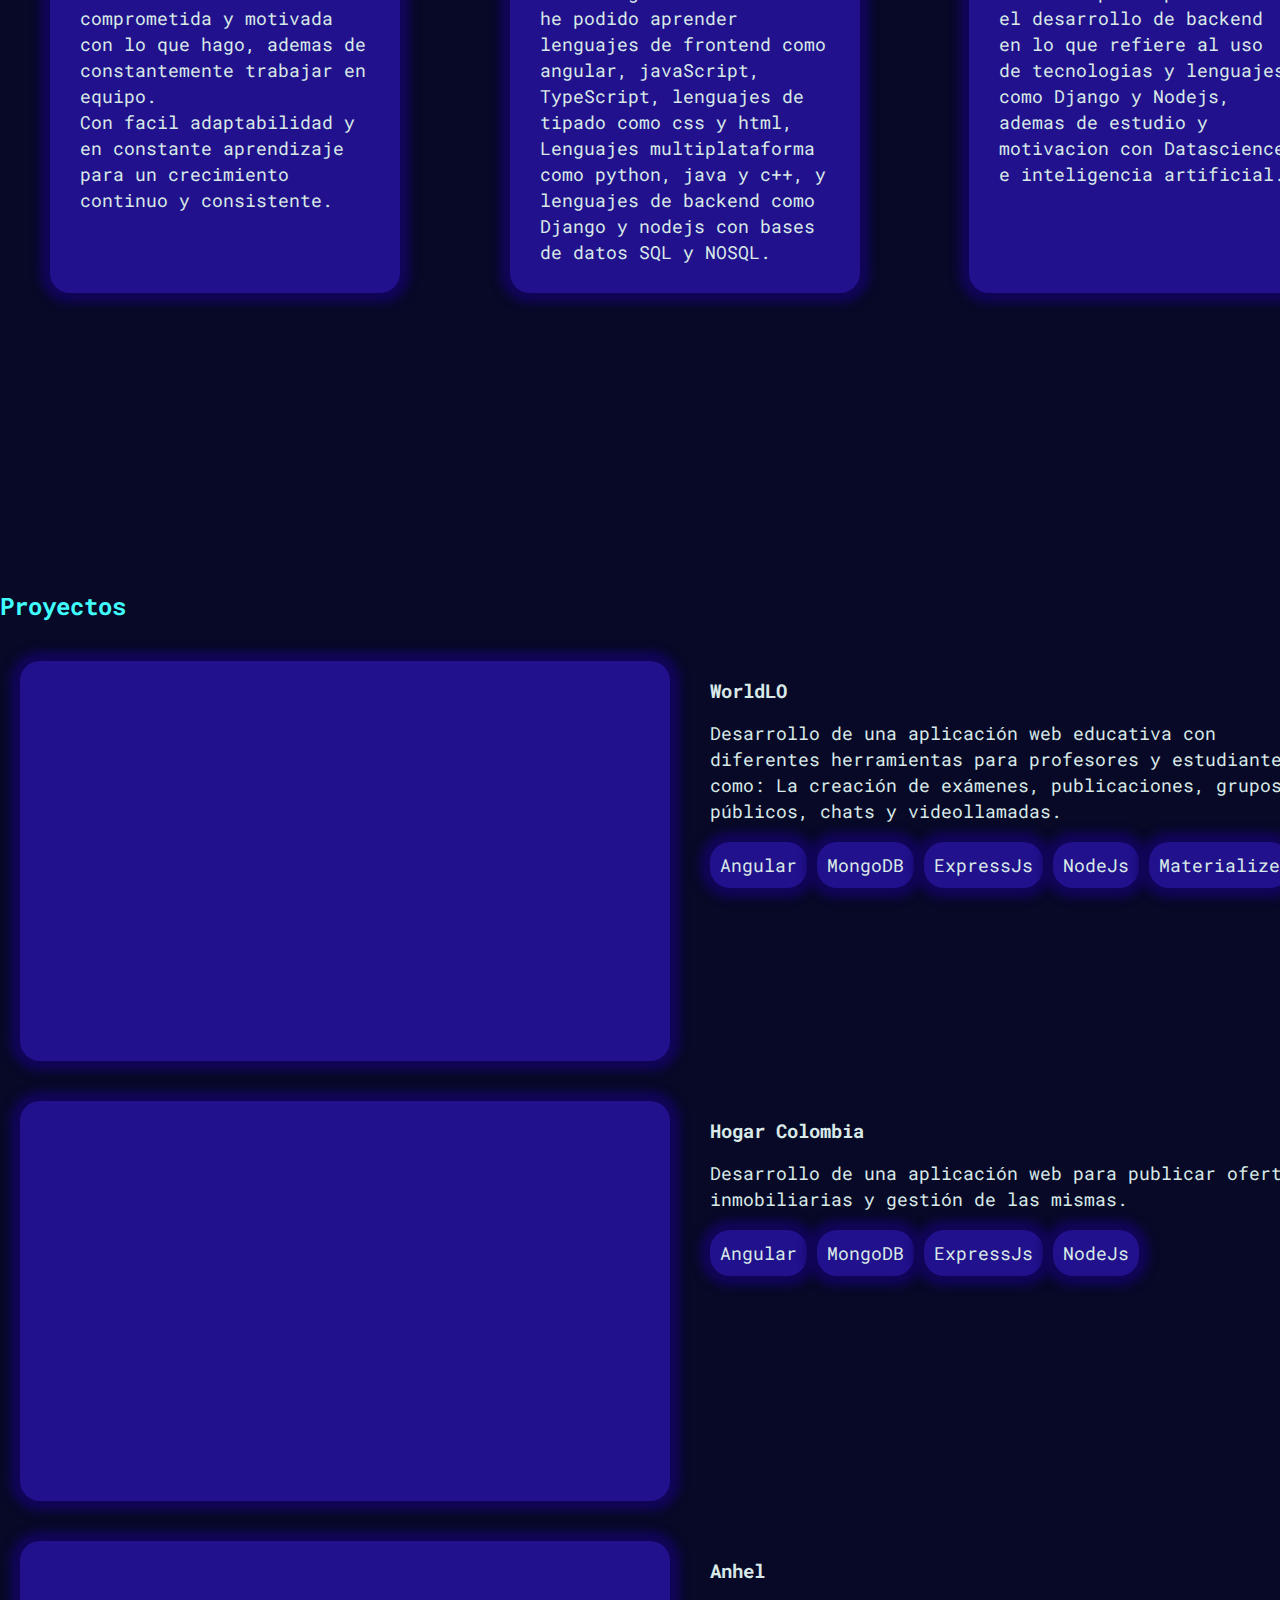
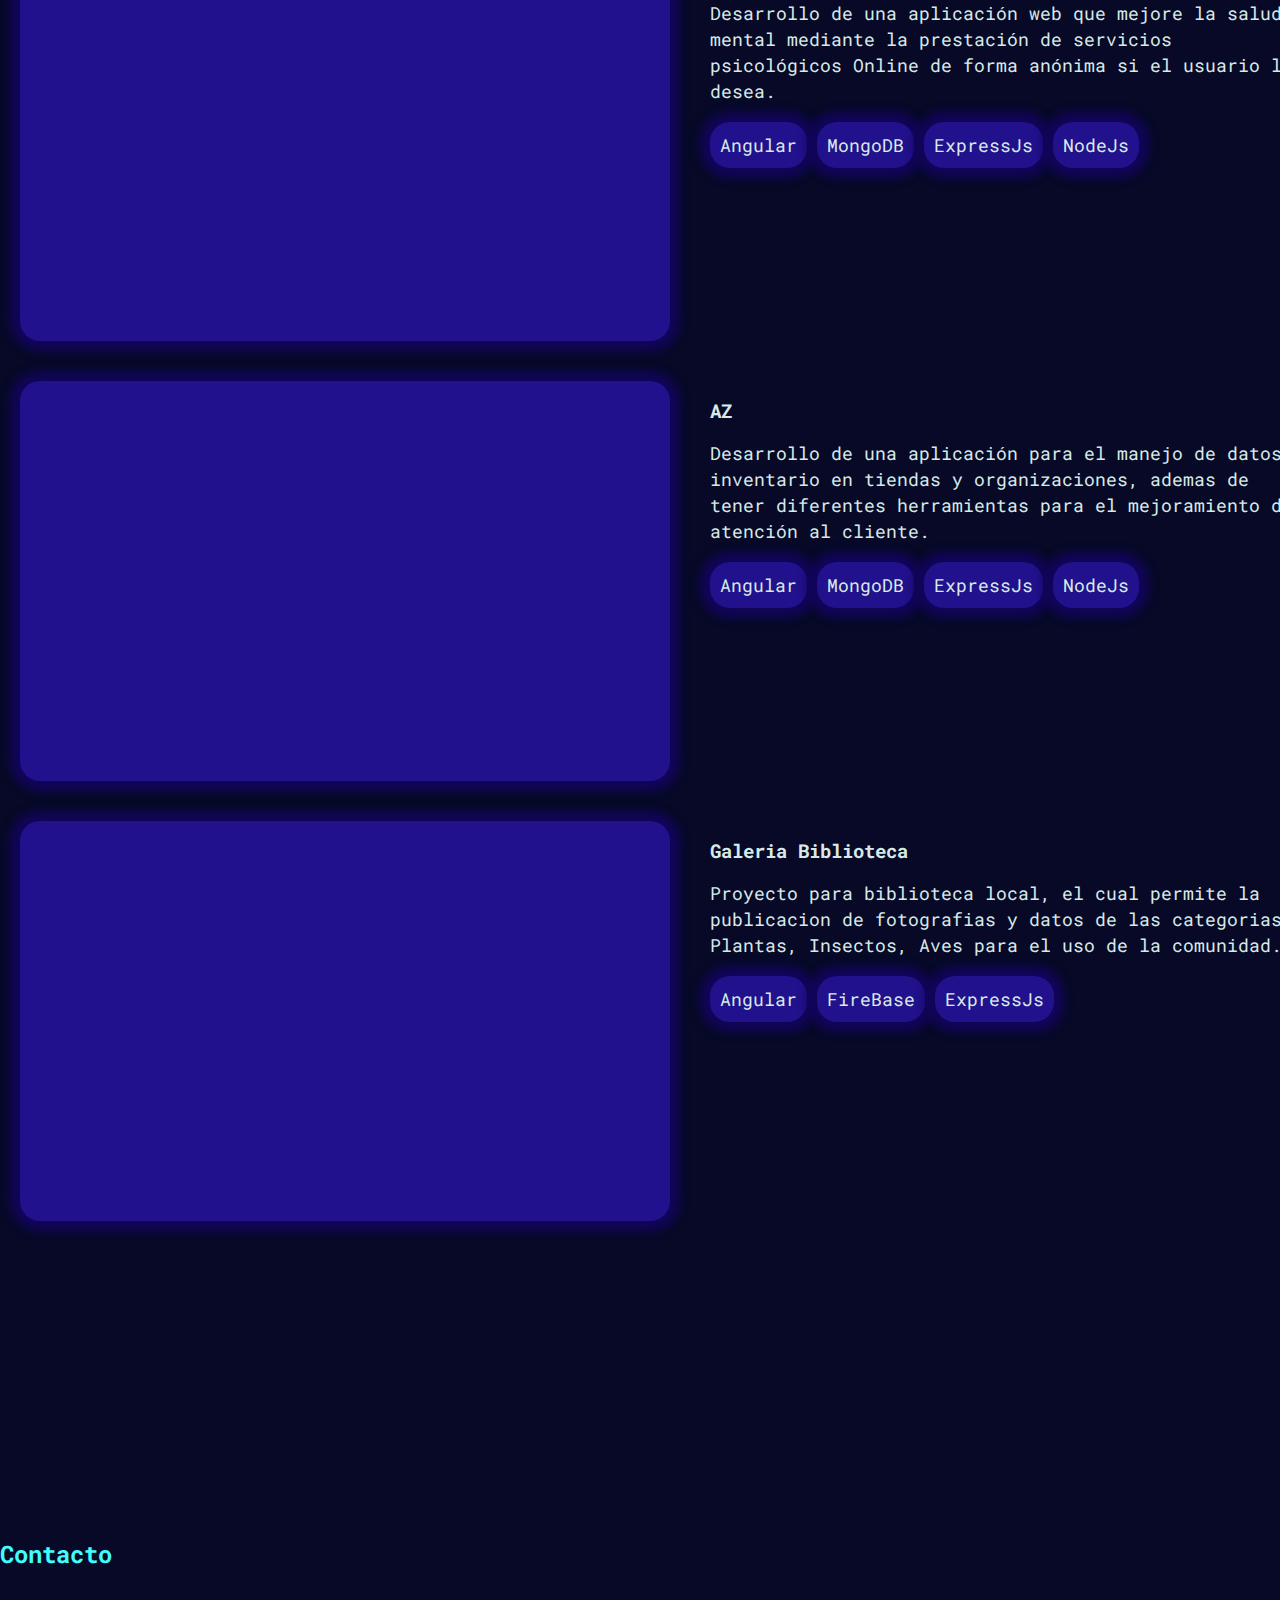
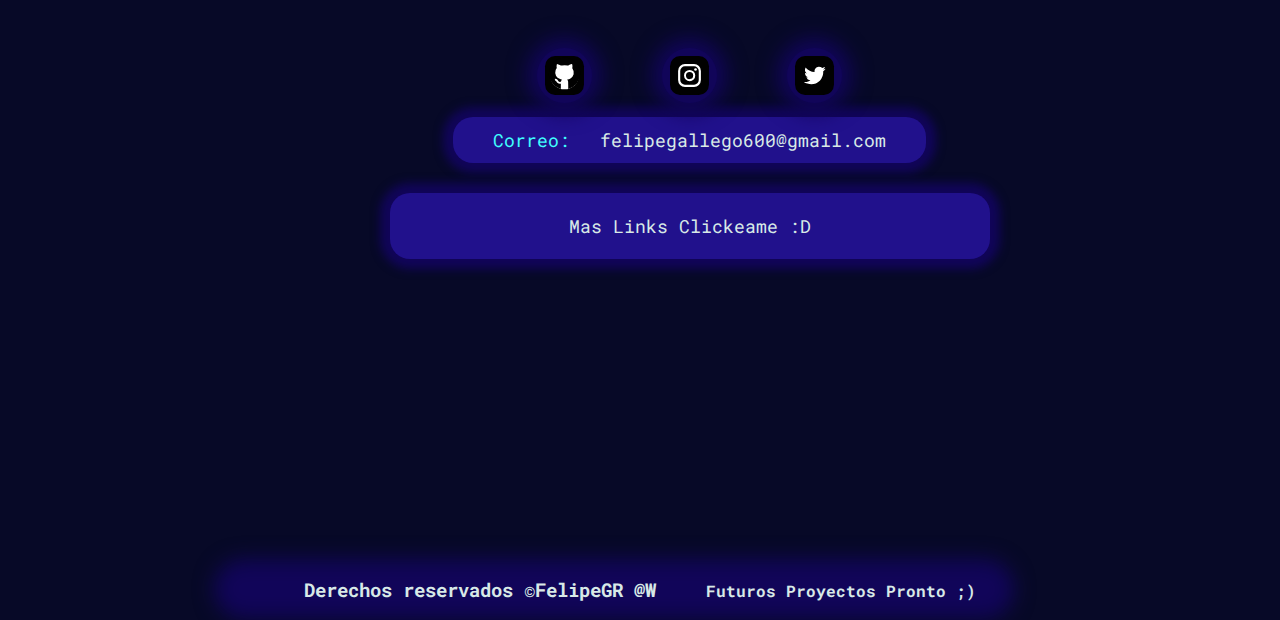
==== commit 0edc44bc: "V3.0" ====
--- a/index.html
+++ b/index.html
@@ -47,9 +47,9 @@
       </div>
       <h1 class="name_top">Felipe Gallego R.</h1>
       <p>
-        Lorem ipsum dolor sit amet consectetur adipisicing elit. Ullam sint
-        deleniti, expedita aperiam iusto quaerat modi ab quas dolorem sapiente
-        eos cupiditate saepe vitae quia voluptatum iure obcaecati magni ut?
+        Change the world (?)
+        <br><br>
+        Un programador en formación con enfoque formativo en desarrollo de backend y desarrollo web. Con gran ambición por el futuro y constante aprendizaje.
       </p>
       <div class="button_top">
       <a download="CV" href="resources/CV.pdf" >Descargar cv</a>
@@ -92,30 +92,21 @@
         <h2>Fortalezas</h2>
         <div>
           <div>
-            <h3>Title</h3>
+            <h3>Blandas</h3>
             <p>
-              Lorem ipsum dolor sit amet consectetur adipisicing elit. Repellat
-              nemo natus iste, adipisci, fugiat earum odit culpa perferendis
-              labore aliquid quibusdam fugit. Id earum sapiente mollitia
-              repudiandae, deserunt architecto tempore?
+Persona bastante comprometida y motivada con lo que hago, ademas de constantemente trabajar en equipo.<br> Con facil adaptabilidad y en constante aprendizaje para un crecimiento continuo y consistente.
             </p>
           </div>
           <div>
-            <h3>Title</h3>
+            <h3>Conocimientos</h3>
             <p>
-              Lorem ipsum dolor sit, amet consectetur adipisicing elit. Debitis
-              ducimus vero quia aut blanditiis adipisci omnis sapiente sunt
-              voluptatibus consequuntur vel odit fugiat laborum perspiciatis
-              dignissimos hic repudiandae, laboriosam ipsam?
+A lo largo de mi formacion he podido aprender lenguajes de frontend como angular, javaScript, TypeScript, lenguajes de tipado como css y html, Lenguajes multiplataforma como python, java y c++, y lenguajes de backend como Django y nodejs con bases de datos SQL y NOSQL.
             </p>
           </div>
           <div>
-            <h3>Title</h3>
+            <h3>Enfoque</h3>
             <p>
-              Lorem ipsum dolor sit amet consectetur adipisicing elit. Alias,
-              quasi odio impedit nihil rem beatae explicabo autem doloremque
-              odit adipisci illo ullam, ratione sunt magnam cupiditate laborum
-              assumenda molestias tempora!
+              Enfocado principalmente en el desarrollo de backend en lo que refiere al uso de tecnologias y lenguajes como Django y Nodejs, ademas de estudio y motivacion con Datascience e inteligencia artificial.
             </p>
           </div>
         </div>
@@ -126,19 +117,17 @@
 
         <div class="proyect_card">
           <div class="proyect_card_imagen">
-            <img
-              src="https://static.platzi.com/media/user_upload/angular-logo-png-a589f06a-12a5-45b0-821d-6b85d66c6d92.jpg"
-              alt=""
-            />
-          </div>
-          <div class="proyect_card_text">
-            <div class="proyect_card_text_div1">
-              <h3>Title Title</h3>
-              <p>
-                Lorem ipsum dolor sit amet consectetur adipisicing elit.
-                Consectetur, libero voluptates asperiores distinctio voluptatum
-                sint eos nisi nihil sed officiis perferendis quidem consequuntur
-                sit maiores quam optio. Possimus, nihil dignissimos?
+<!--
+            <img
+              src="https://static.platzi.com/media/user_upload/angular-logo-png-a589f06a-12a5-45b0-821d-6b85d66c6d92.jpg"
+              alt=""
+            />-->
+          </div>
+          <div class="proyect_card_text">
+            <div class="proyect_card_text_div1">
+              <h3>WorldLO</h3>
+              <p>
+                Desarrollo de una aplicación web educativa con diferentes herramientas para profesores y estudiantes como: La creación de exámenes, publicaciones, grupos públicos, chats y videollamadas.
               </p>
 
               <div class="techs">
@@ -157,30 +146,31 @@
                 <div>
                   <p>NodeJs</p>
                 </div>
-              </div>
-            </div>
-
-            <div class="proyect_card_text_div2">
-              <p>Categoria</p>
-            </div>
-          </div>
-        </div>
-
-        <div class="proyect_card">
-          <div class="proyect_card_imagen">
-            <img
-              src="https://static.platzi.com/media/user_upload/angular-logo-png-a589f06a-12a5-45b0-821d-6b85d66c6d92.jpg"
-              alt=""
-            />
-          </div>
-          <div class="proyect_card_text">
-            <div class="proyect_card_text_div1">
-              <h3>Title Title</h3>
-              <p>
-                Lorem ipsum dolor sit amet consectetur adipisicing elit.
-                Consectetur, libero voluptates asperiores distinctio voluptatum
-                sint eos nisi nihil sed officiis perferendis quidem consequuntur
-                sit maiores quam optio. Possimus, nihil dignissimos?
+                <div>
+                  <p>Materialize</p>
+                </div>
+              </div>
+            </div>
+
+            <div class="proyect_card_text_div2">
+              <p>Full_Stack</p>
+            </div>
+          </div>
+        </div>
+
+        <div class="proyect_card">
+          <div class="proyect_card_imagen">
+<!--
+            <img
+              src="https://static.platzi.com/media/user_upload/angular-logo-png-a589f06a-12a5-45b0-821d-6b85d66c6d92.jpg"
+              alt=""
+            />-->
+          </div>
+          <div class="proyect_card_text">
+            <div class="proyect_card_text_div1">
+              <h3>Hogar Colombia</h3>
+              <p>
+                Desarrollo de una aplicación web para publicar ofertas inmobiliarias y gestión de las mismas.
               </p>
 
               <div class="techs">
@@ -203,26 +193,24 @@
             </div>
 
             <div class="proyect_card_text_div2">
-              <p>Categoria</p>
-            </div>
-          </div>
-        </div>
-
-        <div class="proyect_card">
-          <div class="proyect_card_imagen">
-            <img
-              src="https://static.platzi.com/media/user_upload/angular-logo-png-a589f06a-12a5-45b0-821d-6b85d66c6d92.jpg"
-              alt=""
-            />
-          </div>
-          <div class="proyect_card_text">
-            <div class="proyect_card_text_div1">
-              <h3>Title Title</h3>
-              <p>
-                Lorem ipsum dolor sit amet consectetur adipisicing elit.
-                Consectetur, libero voluptates asperiores distinctio voluptatum
-                sint eos nisi nihil sed officiis perferendis quidem consequuntur
-                sit maiores quam optio. Possimus, nihil dignissimos?
+              <p>Full_Stack</p>
+            </div>
+          </div>
+        </div>
+
+        <div class="proyect_card">
+          <div class="proyect_card_imagen">
+<!--
+            <img
+              src="https://static.platzi.com/media/user_upload/angular-logo-png-a589f06a-12a5-45b0-821d-6b85d66c6d92.jpg"
+              alt=""
+            />-->
+          </div>
+          <div class="proyect_card_text">
+            <div class="proyect_card_text_div1">
+              <h3>Anhel</h3>
+              <p>
+                Desarrollo de una aplicación web que mejore la salud mental mediante la prestación de servicios psicológicos Online de forma anónima si el usuario lo desea.
               </p>
 
               <div class="techs">
@@ -245,26 +233,24 @@
             </div>
 
             <div class="proyect_card_text_div2">
-              <p>Categoria</p>
-            </div>
-          </div>
-        </div>
-
-        <div class="proyect_card">
-          <div class="proyect_card_imagen">
-            <img
-              src="https://static.platzi.com/media/user_upload/angular-logo-png-a589f06a-12a5-45b0-821d-6b85d66c6d92.jpg"
-              alt=""
-            />
-          </div>
-          <div class="proyect_card_text">
-            <div class="proyect_card_text_div1">
-              <h3>Title Title</h3>
-              <p>
-                Lorem ipsum dolor sit amet consectetur adipisicing elit.
-                Consectetur, libero voluptates asperiores distinctio voluptatum
-                sint eos nisi nihil sed officiis perferendis quidem consequuntur
-                sit maiores quam optio. Possimus, nihil dignissimos?
+              <p>Full_Stack</p>
+            </div>
+          </div>
+        </div>
+
+        <div class="proyect_card">
+          <div class="proyect_card_imagen">
+<!--
+            <img
+              src="https://static.platzi.com/media/user_upload/angular-logo-png-a589f06a-12a5-45b0-821d-6b85d66c6d92.jpg"
+              alt=""
+            />-->
+          </div>
+          <div class="proyect_card_text">
+            <div class="proyect_card_text_div1">
+              <h3>AZ</h3>
+              <p>
+                Desarrollo de una aplicación para el manejo de datos e inventario en tiendas y organizaciones, ademas de tener diferentes herramientas para el mejoramiento de atención al cliente.
               </p>
 
               <div class="techs">
@@ -287,49 +273,44 @@
             </div>
 
             <div class="proyect_card_text_div2">
-              <p>Categoria</p>
-            </div>
-          </div>
-        </div>
-
-        <div class="proyect_card">
-          <div class="proyect_card_imagen">
-            <img
-              src="https://static.platzi.com/media/user_upload/angular-logo-png-a589f06a-12a5-45b0-821d-6b85d66c6d92.jpg"
-              alt=""
-            />
-          </div>
-          <div class="proyect_card_text">
-            <div class="proyect_card_text_div1">
-              <h3>Title Title</h3>
-              <p>
-                Lorem ipsum dolor sit amet consectetur adipisicing elit.
-                Consectetur, libero voluptates asperiores distinctio voluptatum
-                sint eos nisi nihil sed officiis perferendis quidem consequuntur
-                sit maiores quam optio. Possimus, nihil dignissimos?
-              </p>
-
-              <div class="techs">
-                <div>
-                  <p>Angular</p>
-                </div>
-
-                <div>
-                  <p>MongoDB</p>
-                </div>
-
-                <div>
-                  <p>ExpressJs</p>
-                </div>
-
-                <div>
-                  <p>NodeJs</p>
-                </div>
-              </div>
-            </div>
-
-            <div class="proyect_card_text_div2">
-              <p>Categoria</p>
+              <p>Full_Stack</p>
+            </div>
+          </div>
+        </div>
+
+        <div class="proyect_card">
+          <div class="proyect_card_imagen">
+<!--
+            <img
+              src="https://static.platzi.com/media/user_upload/angular-logo-png-a589f06a-12a5-45b0-821d-6b85d66c6d92.jpg"
+              alt=""
+            />-->
+          </div>
+          <div class="proyect_card_text">
+            <div class="proyect_card_text_div1">
+              <h3>Galeria Biblioteca</h3>
+              <p>
+          Proyecto para biblioteca local, el cual permite la publicacion de fotografias y datos de las categorias; Plantas, Insectos, Aves para el uso de la comunidad.
+              </p>
+
+              <div class="techs">
+                <div>
+                  <p>Angular</p>
+                </div>
+
+                <div>
+                  <p>FireBase</p>
+                </div>
+
+                <div>
+                  <p>ExpressJs</p>
+                </div>
+
+              </div>
+            </div>
+
+            <div class="proyect_card_text_div2">
+              <p>Full_Stack</p>
             </div>
           </div>
         </div>
--- a/css/main.css
+++ b/css/main.css
@@ -16,6 +16,10 @@
   ::-webkit-scrollbar-thumb:hover {
     background: none; 
   }
+
+
+
+
 
 :root {
     --blue: #40FEFE;
@@ -24,10 +28,101 @@
     --c2: #110559;
     --c3: #21118C;
   }
+  h3::selection{
+    background: var(--c1);
+    color: var(--white);
+  }
+  a::selection{
+    background: var(--c1);
+    color: var(--white);
+  }
+  li::selection{
+    background: var(--c1);
+    color: var(--white);
+  }
+  p::selection{
+    background: var(--c1);
+    color: var(--white);
+  }
+  
+  b::selection{
+    background: var(--c1);
+    color: var(--white);
+  }
+  br::selection{
+    background: var(--c1);
+    color: var(--white);
+  }
+
+  h1::selection{
+    background: var(--c1);
+    color: var(--white);
+  }
+
+  h2::selection{
+    background: var(--c1);
+    color: var(--blue);
+  }
+
+  .techs p::selection{
+    background: var(--c3);
+    color: var(--white);
+  }
+  .button_top a::selection{
+    background: var(--c3);
+    color: var(--white);
+  }
+
+  .studies_content_p p::selection{
+    background: var(--c3);
+    color: var(--white);
+  }
+  .studies_content_p b::selection{
+    background: var(--c3);
+    color: var(--white);
+  }
+  .studies_content_p br::selection{
+    background: var(--c3);
+    color: var(--white);
+  }
+
+
+  .streng p::selection{
+    background: var(--c3);
+    color: var(--white);
+  }
+  .streng b::selection{
+    background: var(--c3);
+    color: var(--white);
+  }
+  .streng br::selection{
+    background: var(--c3);
+    color: var(--white);
+  }
+
+  .streng h3::selection{
+    background: var(--c3);
+    color: var(--white);
+  }
+
+  .contact *::selection{
+    background: var(--c3);
+    color: var(--white);
+  }
+
+  .contact h2::selection{
+    background: var(--c1);
+    color: var(--blue);
+  }
+
+  .credits *::selection{
+    background: var(--c3);
+    color: var(--white);
+  }
 
 body{
     background-color: var(--c1);
-    color: white;
+    color: var(--white);
     font-family: 'Roboto Mono', monospace;
     
 }
@@ -378,7 +473,7 @@
     color: var(--blue);
 }
 
-@media (max-width: 1000px) {
+@media (max-width: 1200px) {
 
     .container_circle{
         position: absolute;
@@ -494,11 +589,68 @@
         width: auto;
     }
 
-    .credits_blur{
-
-        width: 500px;
-        height: 150px;
-        margin: 0px -50px;
-
-    }
+    .credits *{
+        width: 70%;
+        }
+    
+        .credits_blur{
+    
+            width: 100vw;
+            height: 150px;
+            margin: 0px -50px;
+    
+        }
+
+}
+
+@media (max-width: 800px) {
+    nav{
+        margin: 0px;
+    }
+    nav ul{
+        margin: 0px 0px;
+    }
+    header{
+        margin: 0px;
+        padding: 100px 0px;
+        width: 80%;
+    }
+    header>p{
+        
+        width: 100%;
+    }
+    
+    .container_circle div{
+        width: 0px;
+        height: 0px;
+    }
+    
+    .subtitle_top *{
+        display: inline-block;
+    }
+    
+    .name_top {
+        font-size: 40px;
+        width: 100%;
+        color: var(--white);
+        margin: 0px;
+    }
+
+    .contact_items_correo{
+        background-color: var(--c3);
+        box-shadow: 0px 0px 10px 10px var(--c2) ;
+        border-radius: 20px;
+        padding: 10px 10px;
+        box-sizing: border-box;
+        width: 100%;
+        margin: auto;
+    }
+    .contact_items_correo :first-child{
+        color: var(--blue);
+    }
+    .contact_items_correo *{
+        display: inline;
+    }
+
+
 }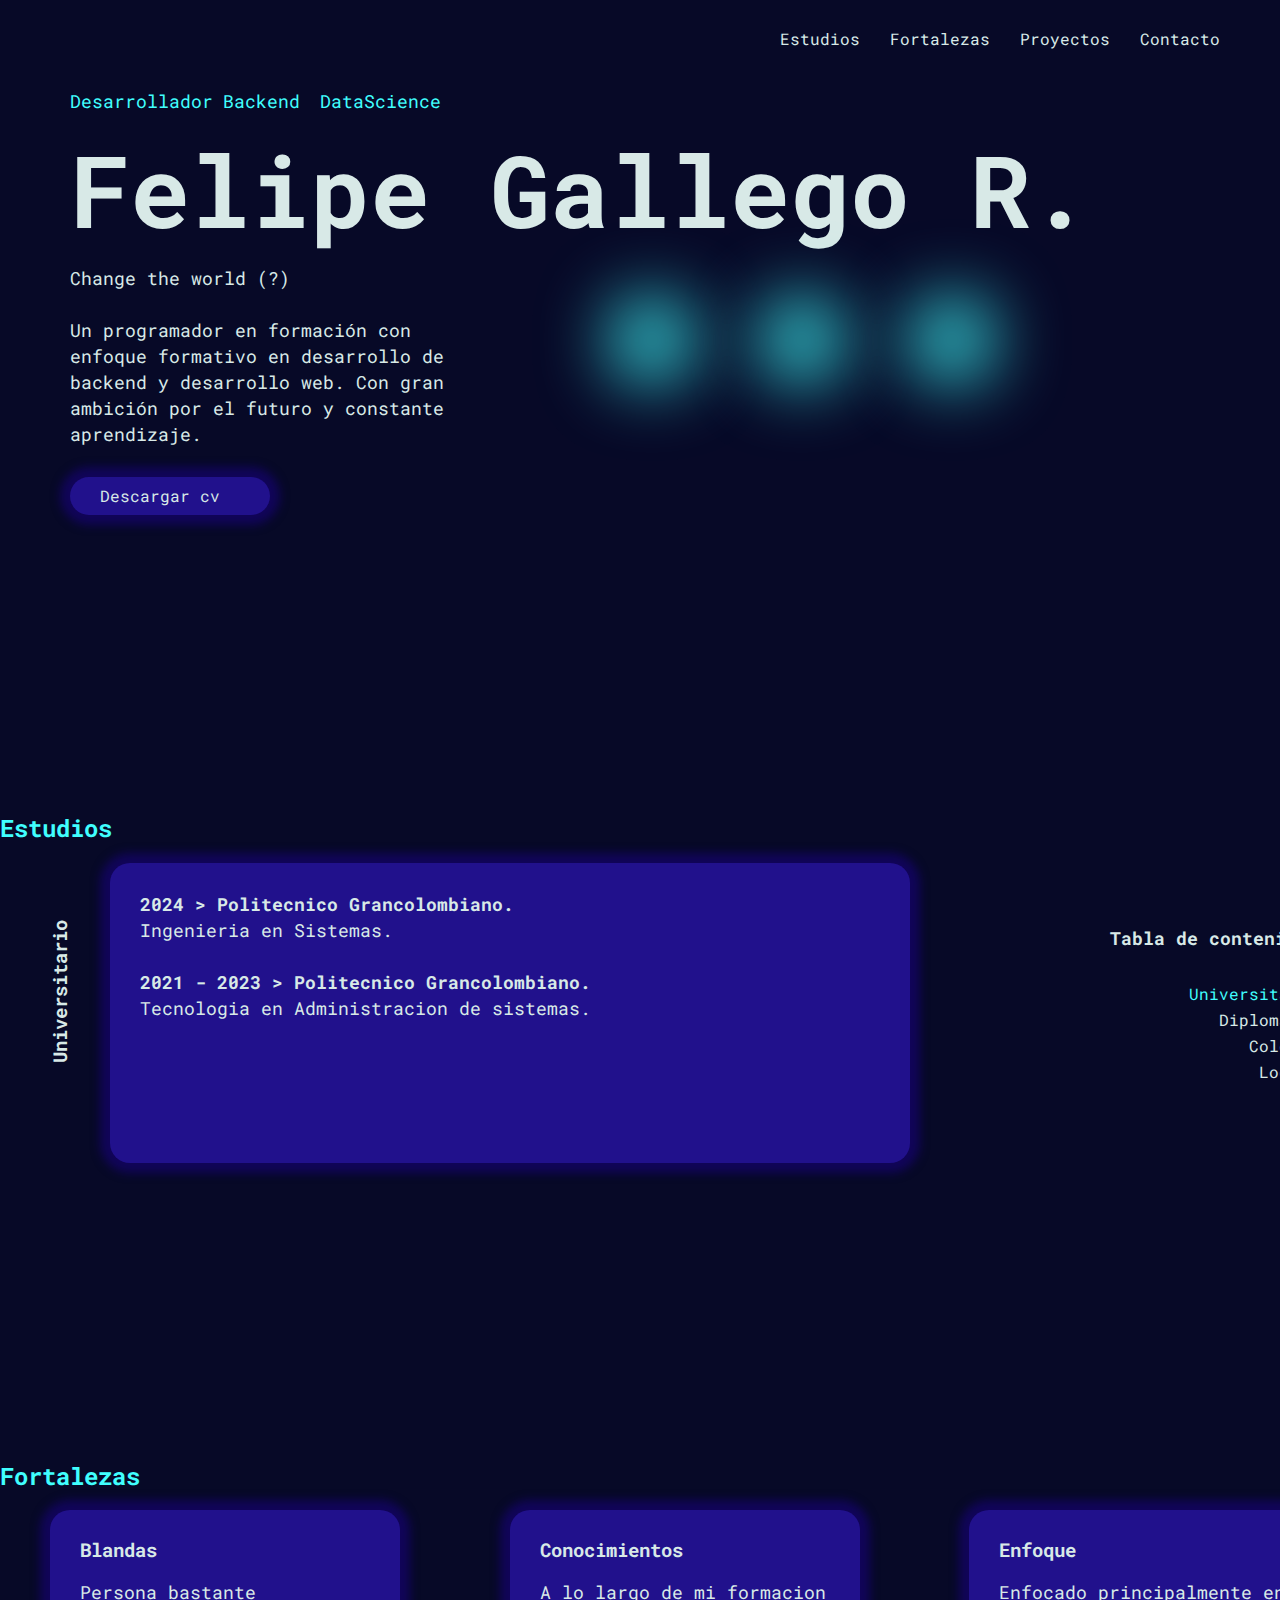
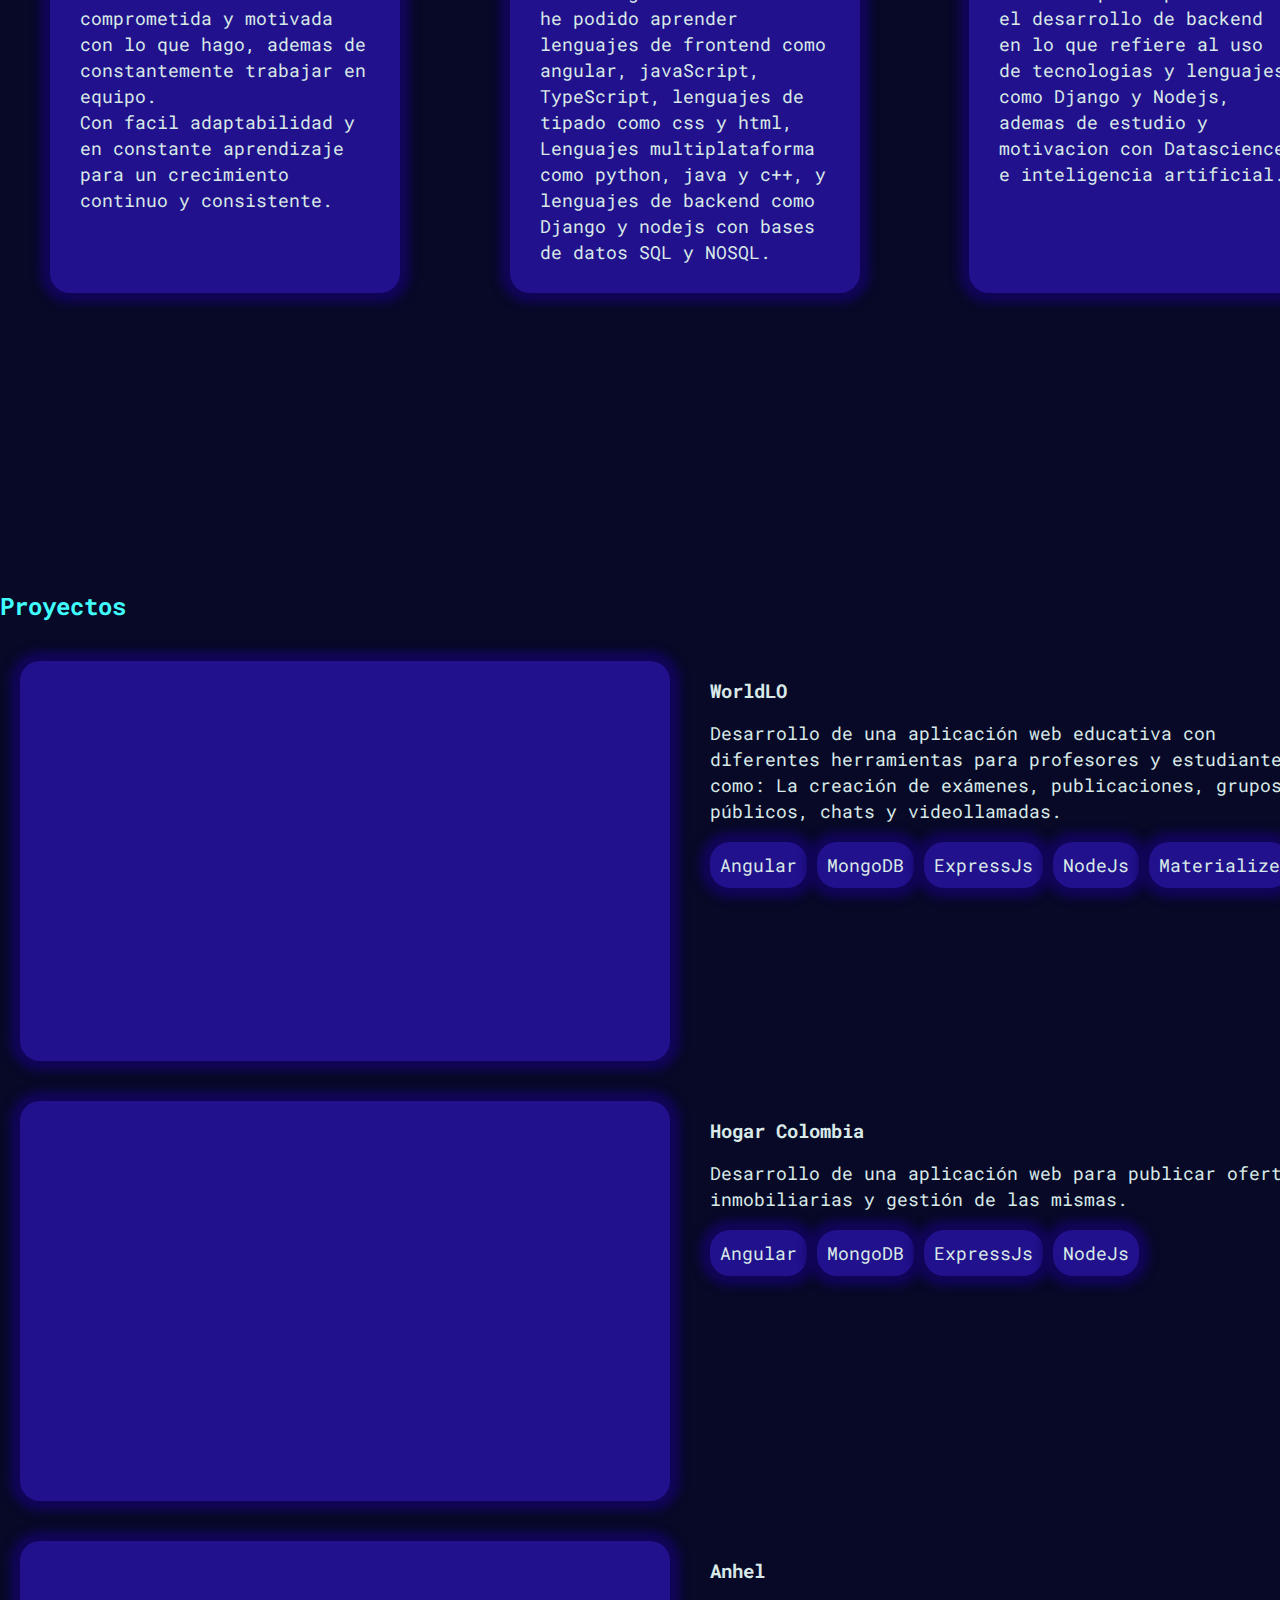
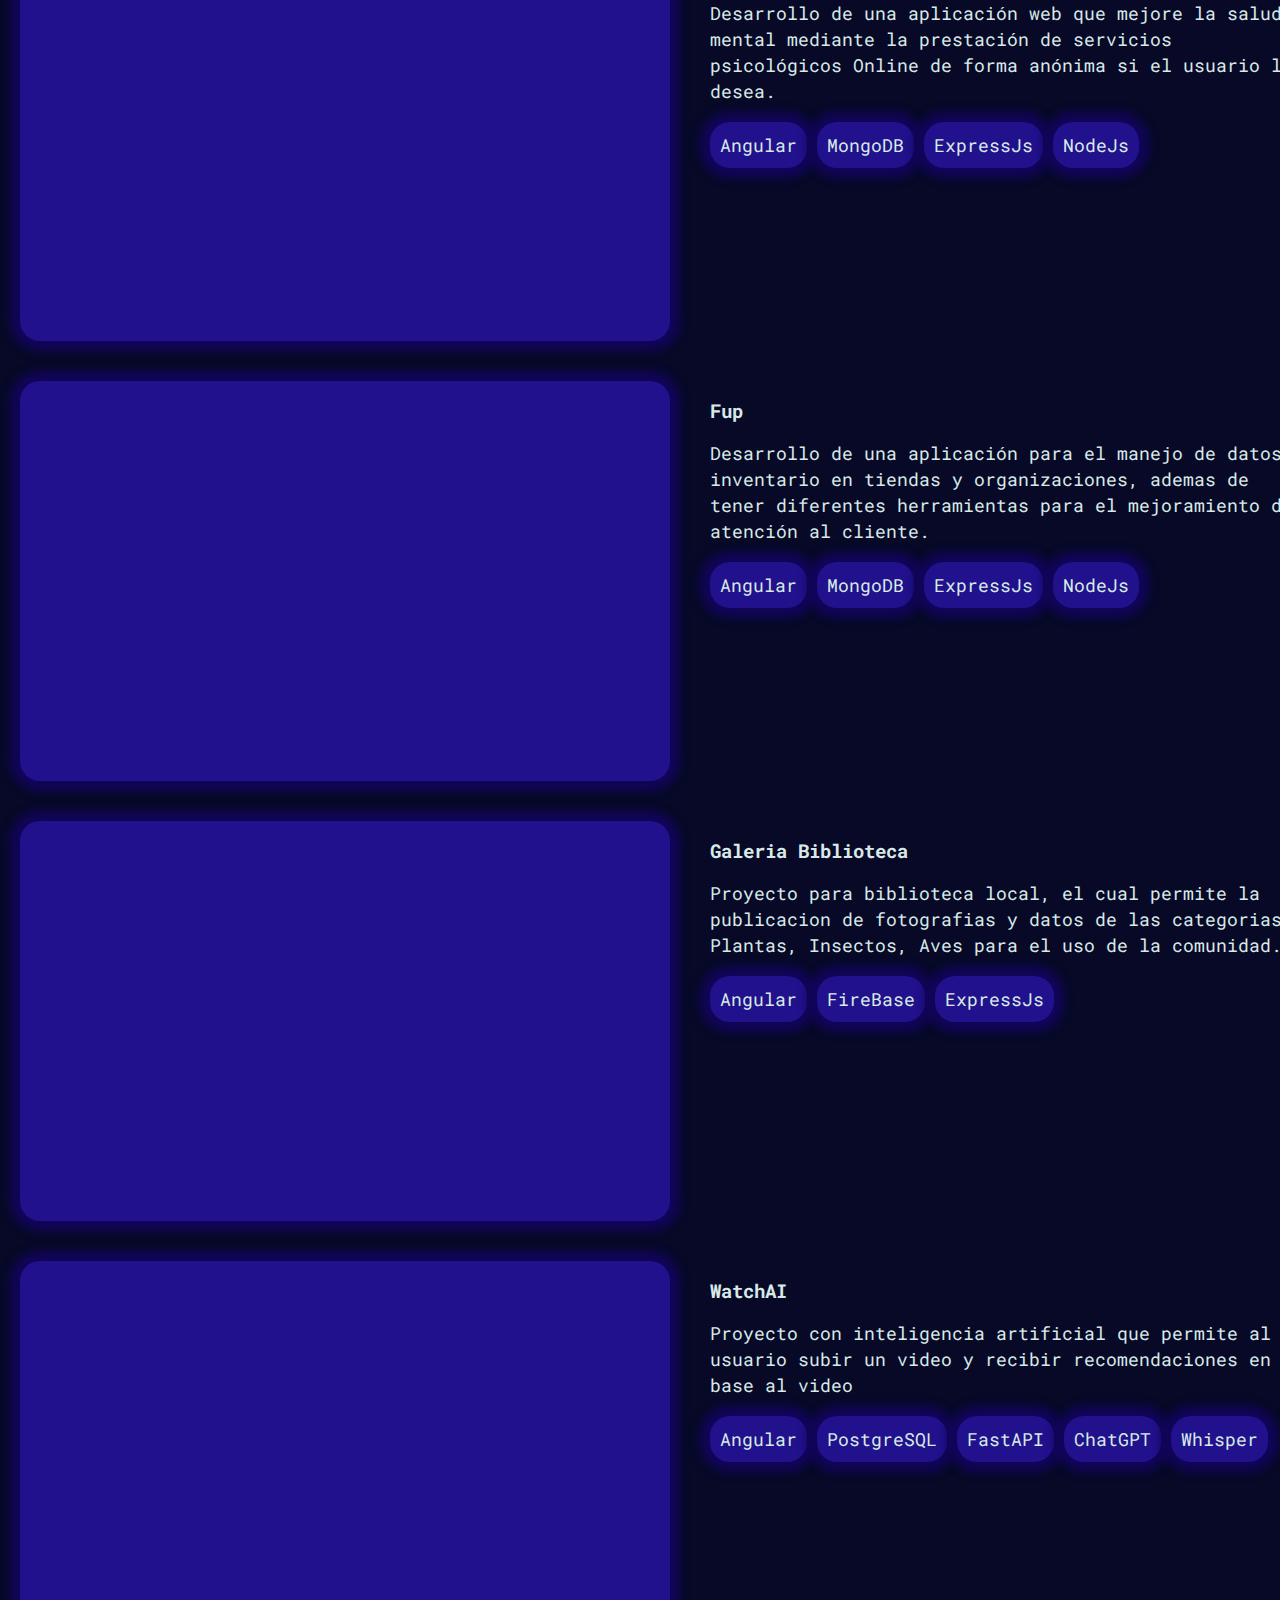
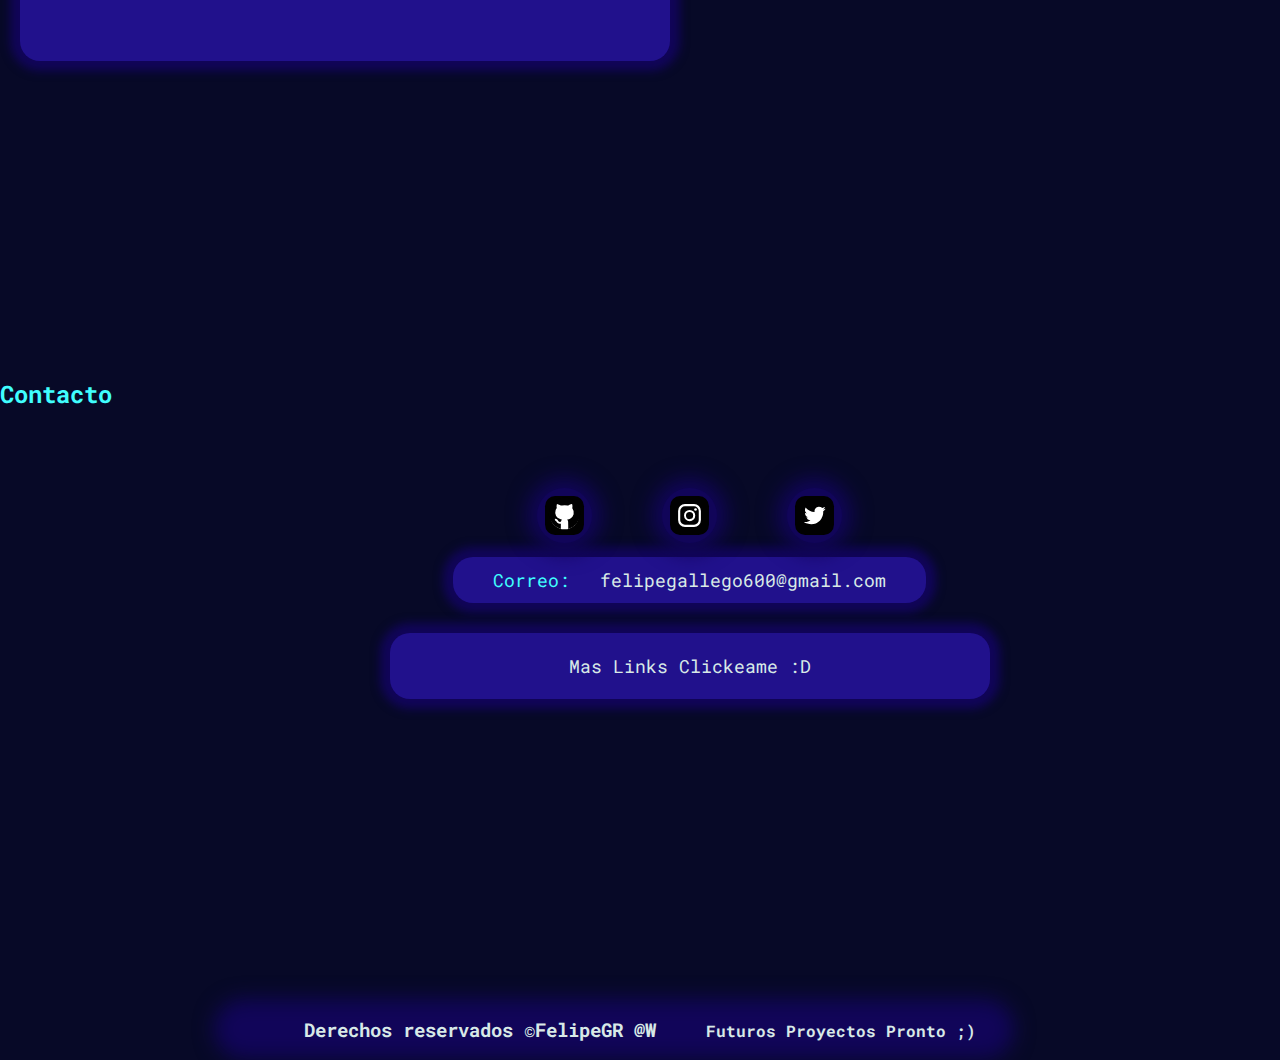
==== commit eab87f22: "2023" ====
--- a/index.html
+++ b/index.html
@@ -248,7 +248,7 @@
           </div>
           <div class="proyect_card_text">
             <div class="proyect_card_text_div1">
-              <h3>AZ</h3>
+              <h3>Fup</h3>
               <p>
                 Desarrollo de una aplicación para el manejo de datos e inventario en tiendas y organizaciones, ademas de tener diferentes herramientas para el mejoramiento de atención al cliente.
               </p>
@@ -304,6 +304,49 @@
 
                 <div>
                   <p>ExpressJs</p>
+                </div>
+
+              </div>
+            </div>
+
+            <div class="proyect_card_text_div2">
+              <p>Full_Stack</p>
+            </div>
+          </div>
+        </div>
+
+        <div class="proyect_card">
+          <div class="proyect_card_imagen">
+<!--
+            <img
+              src="https://static.platzi.com/media/user_upload/angular-logo-png-a589f06a-12a5-45b0-821d-6b85d66c6d92.jpg"
+              alt=""
+            />-->
+          </div>
+          <div class="proyect_card_text">
+            <div class="proyect_card_text_div1">
+              <h3>WatchAI</h3>
+              <p>
+          Proyecto con inteligencia artificial que permite al usuario subir un video y recibir recomendaciones en base al video
+              </p>
+
+              <div class="techs">
+                <div>
+                  <p>Angular</p>
+                </div>
+
+                <div>
+                  <p>PostgreSQL</p>
+                </div>
+
+                <div>
+                  <p>FastAPI</p>
+                </div>
+                <div>
+                  <p>ChatGPT</p>
+                </div>
+                <div>
+                  <p>Whisper</p>
                 </div>
 
               </div>
